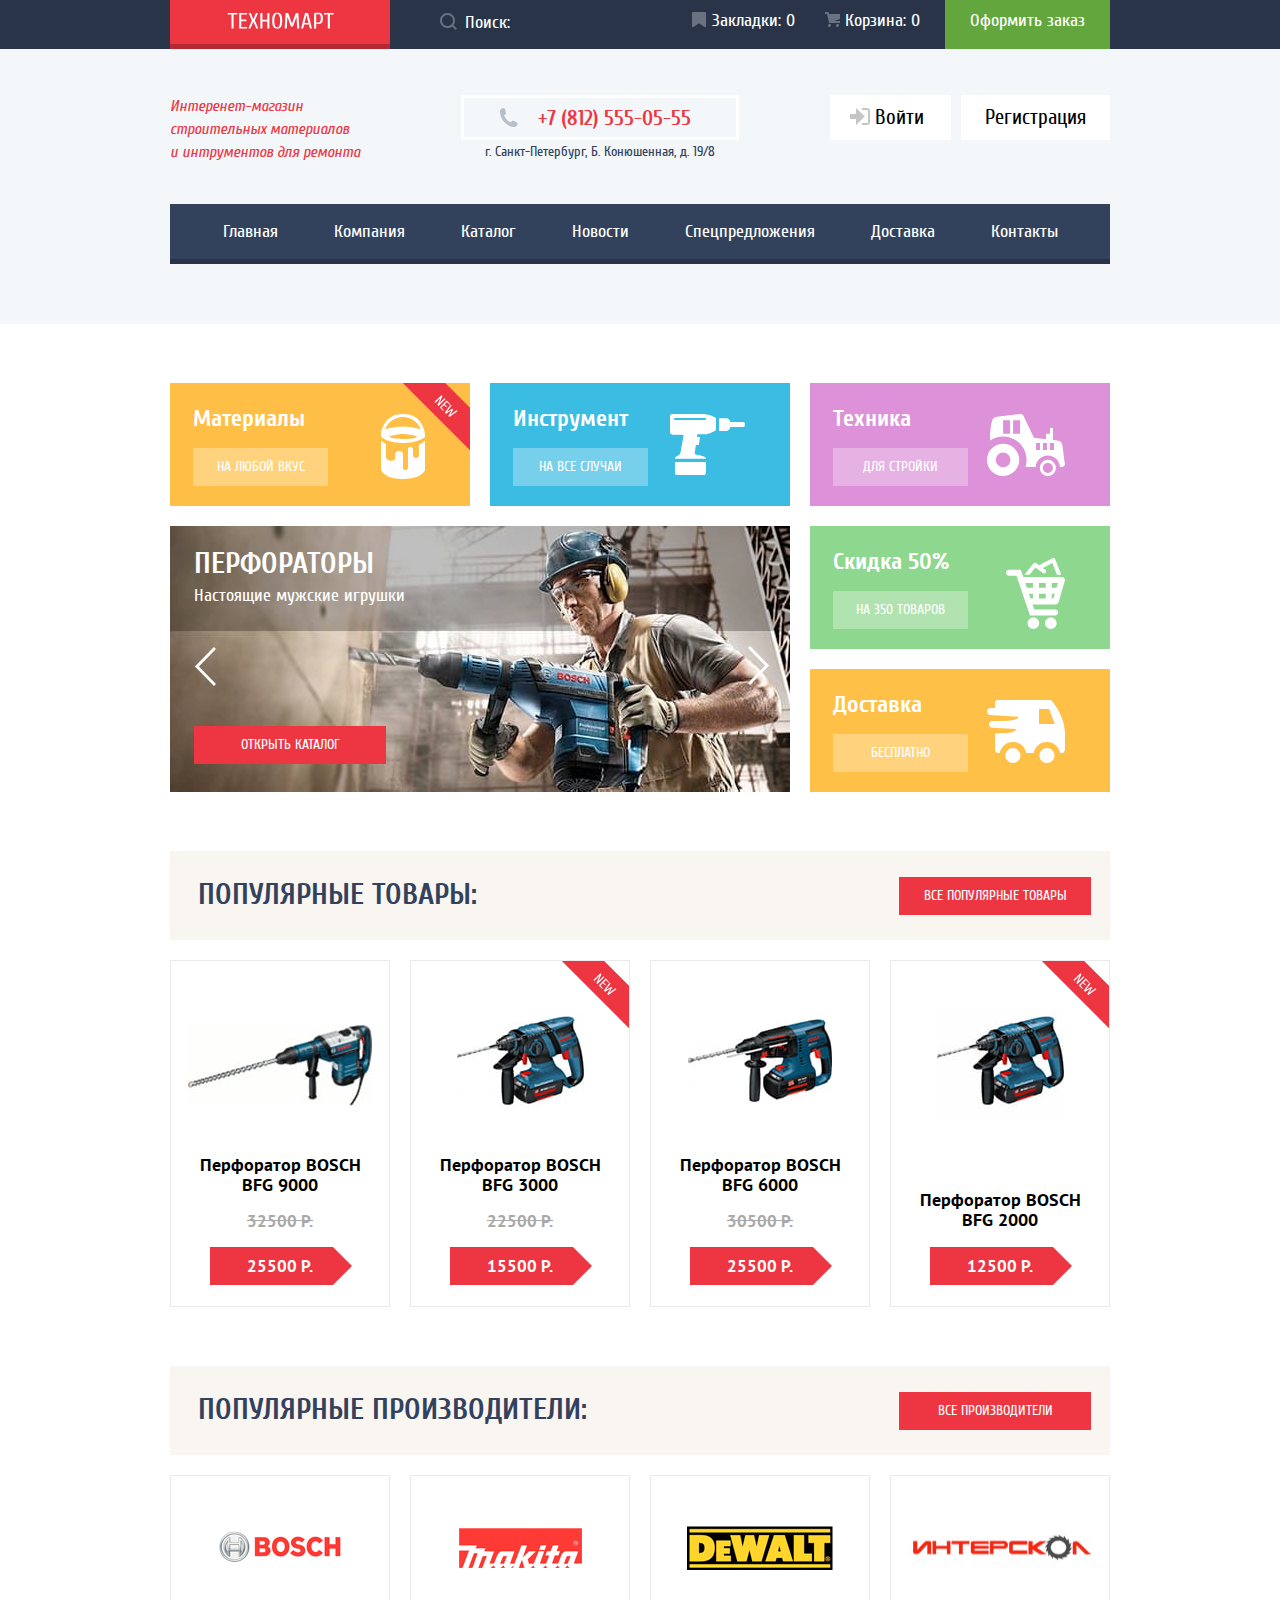
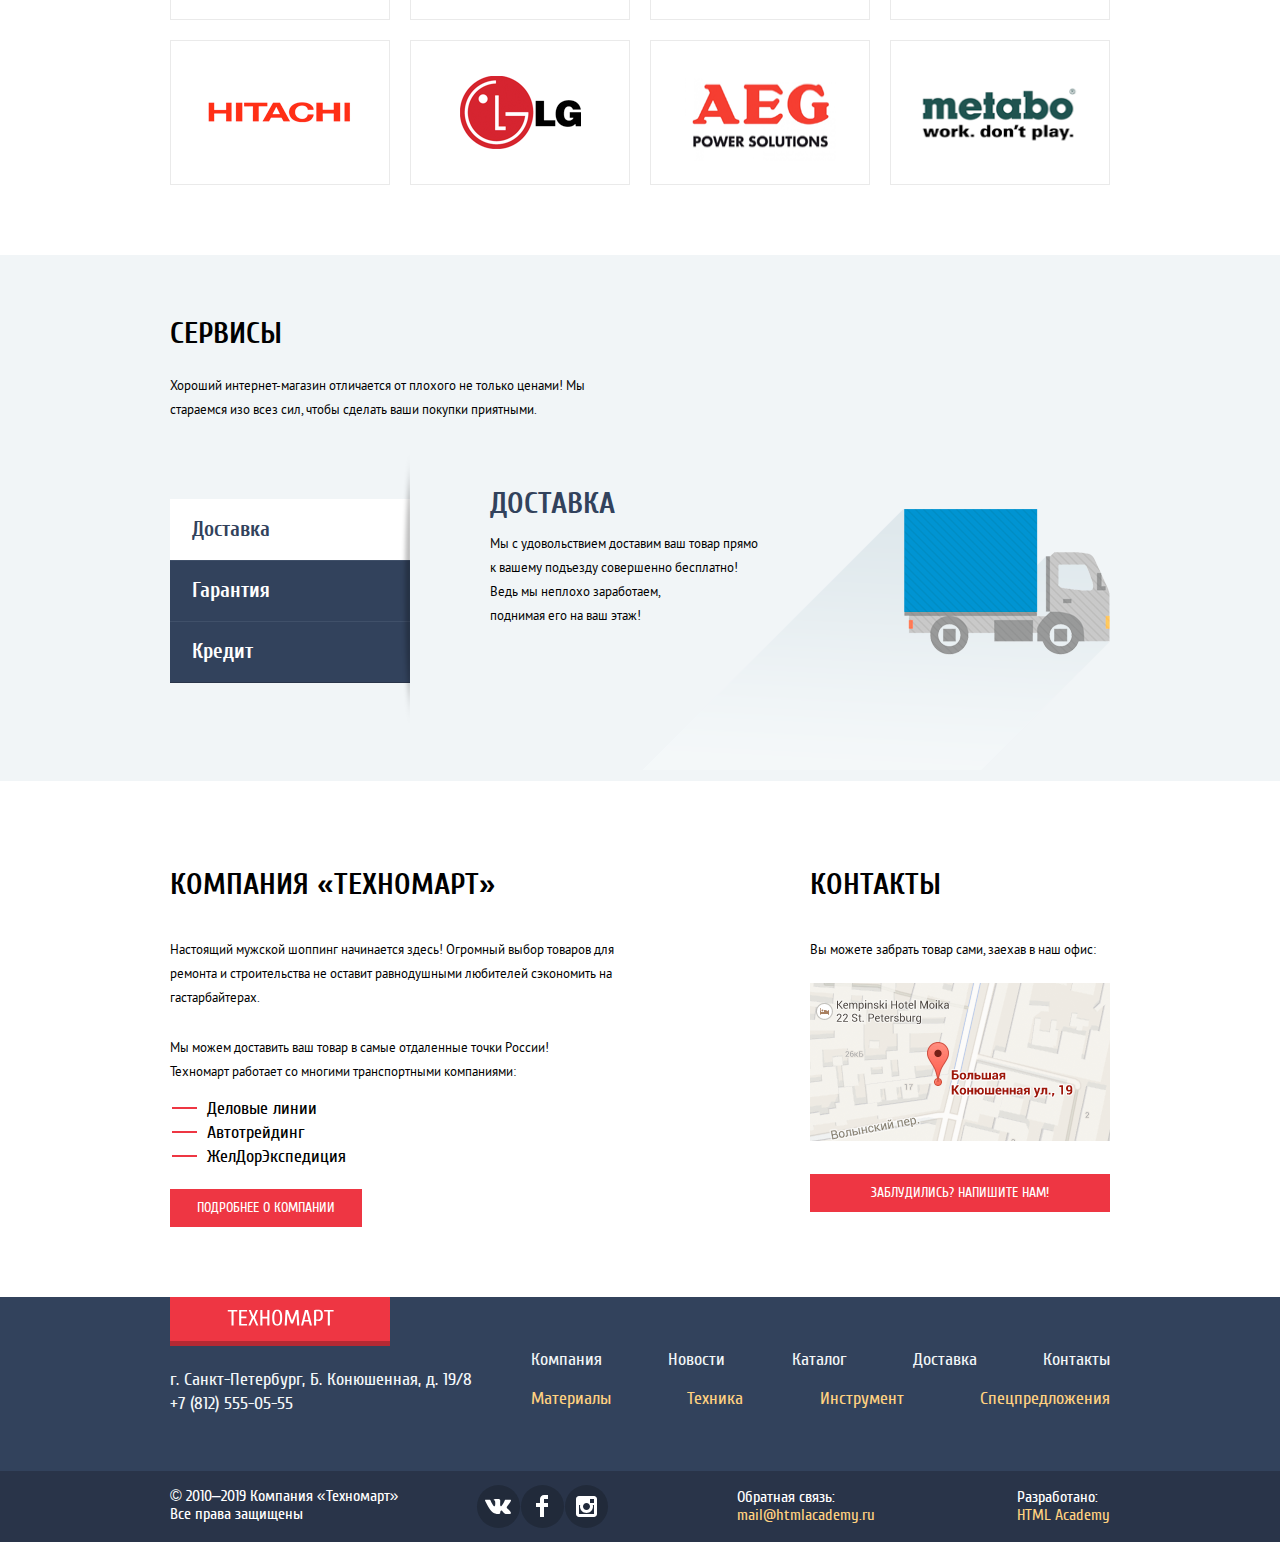
==== index.html @ 78f73e13 "правки" ====
<!DOCTYPE html>
<html class="page" lang="ru">
  <head>
    <meta charset="utf-8">
    <title>HTML Academy: Техномарт</title>
     <link href="./css/normalize.css" rel="stylesheet">
    <link href="./css/style.css" rel="stylesheet">
  </head>

  <body class="page-body">

    <header class="main-header">

      <section class="header-top">
        <div class="header-top-container">
          <h2 class="visually-hidden">Панель пользователя</h2>
          <a class="main-logo">
            <img src="img/logo.svg" width="107" height="17" alt="Логотип интернет-магазина «Техномарт»">
          </a>
          <form class="search-header" method="get" action="https://echo.htmlacademy.ru">
            <input id="search-header-input" name="search" type="text">
            <label class="search-header-top" for="search-header-input">Поиск:</label>
            <svg class="search-header-image" width="17" height="17" viewBox="0 0 17 17" fill="none" xmlns="http://www.w3.org/2000/svg">
              <path fill-rule="evenodd" clip-rule="evenodd" d="M13.458 12.044L17 15.586L15.586 17L12.044 13.458C10.782 14.421 9.21 15 7.5 15C3.35786 15 0 11.6421 0 7.5C0 3.35786 3.35786 0 7.5 0C11.6421 0 15 3.35786 15 7.5C15.0001 9.14309 14.4581 10.7403 13.458 12.044ZM7.5 2C4.467 2 2 4.467 2 7.5C2.00331 10.5362 4.4638 12.9967 7.5 13C10.532 13 13 10.532 13 7.5C13 4.467 10.532 2 7.5 2Z" fill="white" opacity=".3"/>
            </svg>
          </form>
          <div class="header-top-navigation">
            <a class="bookmarks-header-top" href="#">Закладки: 0</a>
            <a class="cart-header-top" href="#">Корзина: 0</a>
            <a class="order-header-top" href="#">Оформить заказ</a>
          </div>
        </div>
      </section>

      <section class="header-middle">
        <div class="header-middle-container">
          <h2 class="visually-hidden">Контакты и личный кабинет</h2>
          <i class="header-text">Интеренет-магазин строительных материалов и&nbsp;интрументов для ремонта</i>
          <div class="contact-header">
            <a class="phone-header" href="tel:+78125550555">+7 (812) 555-05-55</a>
            <p class="adress-header">г. Санкт-Петербург, Б. Конюшенная, д. 19/8</p>
          </div>
          <div class="authorization">
            <a class="authorization-login" href="#">Войти
              <svg class="authorization-login-image" width="21" height="17" viewBox="0 0 21 17" fill="none" xmlns="http://www.w3.org/2000/svg">
                <path d="M14.875 8.5L6 0V6H0V11H6V17L14.875 8.5Z" fill="#C5C5C5"/>
                <path d="M16.986 15.01H11.959V17H16.986C19.164 17 19.99 15.19 20.015 13.974V3.028C19.99 1.811 19.164 0 16.986 0H11.959V1.99H16.986C17.825 1.99 17.978 2.671 17.996 3.047V13.951C17.979 14.327 17.825 15.01 16.986 15.01Z" fill="#C5C5C5"/>
              </svg>
            </a>
            <a class="authorization-registration" href="#">Регистрация</a>
          </div>
        </div>
      </section>

      <section class="header-bottom">
        <div class="header-bottom-container">
          <h2 class="visually-hidden">Главная навигация</h2>
          <nav class="header-navigation">
            <ul class="header-navigation-list">
              <li class="header-navigation-item">
                <a class="header-navigation-link" href="#">Главная</a>
              </li>
              <li class="header-navigation-item">
                <a class="header-navigation-link" href="#">Компания</a>
              </li>
              <li class="header-navigation-item">
                <a class="header-navigation-link" href="catalog.html">Каталог</a>
              </li>
              <li class="header-navigation-item">
                <a class="header-navigation-link" href="#">Новости</a>
              </li>
              <li class="header-navigation-item">
                <a class="header-navigation-link" href="#">Спецпредложения</a>
              </li>
              <li class="header-navigation-item">
                <a class="header-navigation-link" href="#">Доставка</a>
              </li>
              <li class="header-navigation-item">
                <a class="header-navigation-link" href="#">Контакты</a>
              </li>
            </ul>
          </nav>
        </div>
      </section>
    </header>

    <main>
      <h1 class="visually-hidden">Интернет-магазин «Техномарт»</h1>
      <section class="features">
        <h2 class="visually-hidden">Ссылки на товары по группам</h2>
        <div class="feature-item feature-materials">
          <span class="feature-name">Материалы</span>
          <a class="feature-link" href="catalog.html">на любой вкус</a>
          <img class="feature-image" src="img/iconmaterial.svg" width="44" height="65" alt="Ведерко с краской">
        </div>
        <div class="feature-item feature-tool">
          <span class="feature-name">Инструмент</span>
          <a class="feature-link" href="catalog.html">на все случаи</a>
          <img class="feature-image" src="img/icontool.svg" width="75" height="61" alt="Дрель">
        </div>
        <div class="feature-item feature-technics">
          <span class="feature-name">Техника</span>
          <a class="feature-link" href="catalog.html">Для стройки</a>
          <img class="feature-image" src="img/icontechnics.svg" width="78" height="62" alt="Трактор">
        </div>
        <div class="feature-item feature-discount">
          <span class="feature-name">Скидка 50%</span>
          <a class="feature-link" href="catalog.html">на 350 товаров</a>
          <img class="feature-image" src="img/icondiscount.svg" width="59" height="72" alt="Продуктовая тележка">
        </div>
        <div class="feature-item feature-delivery">
          <span class="feature-name">Доставка</span>
          <a class="feature-link" href="#">Бесплатно</a>
          <img class="feature-image" src="img/icondelivery.svg" width="78" height="63" alt="Машинка">
        </div>
        <div class="slider slider-wrapper-1">
          <ul class="slider-list">
            <li class="slider-item slide slide-current">
              <h3 class="slider-title">Перфораторы</h3>
              <p class="slider-text">Настоящие мужские игрушки</p>
            </li>
            <li class="slider-item slide">
              <h3 class="slider-title">Дрели</h3>
              <p class="slider-text">Соседям на радость!</p>
            </li>
          </ul>
          <button class="button-control-back" type="button" aria-label="Первый слайд"></button>
          <button class="button-control-next" type="button" aria-label="Второй слайд"></button>
          <a class="button slider-button" href="catalog.html">Открыть каталог</a>
        </div>
      </section>

      <section class="popular-container">
        <div class="popular">
          <h2 class="title">Популярные товары:</h2>
          <a class="button"  href="catalog.html">Все популярные товары</a>
        </div>
        <ul class="card-list">
          <li class="card">
            <div class="card-pic-container">
              <img class="card-pic" src="img/9000.jpg" width="184" height="164" alt="Перфоратор BOSCH BFG 9000">
            </div>
            <a class="card-title" href="#">Перфоратор BOSCH BFG 9000</a>
            <div class="card-block-price">
              <p class="old-price"><s>32500 Р.</s></p>
              <p class="card-price">25500 Р.</p>
            </div>
            <div class="card-hover">
              <a class="card-hover-buy" href="#">Купить</a>
              <a class="card-hover-bookmarks" href="#">В закладки</a>
            </div>
          </li>
          <li class="card card-new">
            <div class="card-pic-container">
              <img class="card-pic" src="img/3000.jpg" width="127" height="112" alt="Перфоратор BOSCH BFG 3000">
            </div>
            <a class="card-title" href="#">Перфоратор BOSCH BFG 3000</a>
            <div class="card-block-price">
              <p class="old-price"><s>22500 Р.</s></p>
              <p class="card-price">15500 Р.</p>
            </div>
            <div class="card-hover">
              <a class="card-hover-buy" href="#">Купить</a>
              <a class="card-hover-bookmarks" href="#">В закладки</a>
            </div>
          </li>
          <li class="card">
            <div class="card-pic-container">
              <img class="card-pic" src="img/6000.jpg" width="144" height="128" alt="Перфоратор BOSCH BFG 6000">
            </div>
            <a class="card-title" href="#">Перфоратор BOSCH BFG 6000</a>
            <div class="card-block-price">
              <p class="old-price"><s>30500 Р.</s></p>
              <p class="card-price">25500 Р.</p>
            </div>
            <div class="card-hover">
              <a class="card-hover-buy" href="#">Купить</a>
              <a class="card-hover-bookmarks" href="#">В закладки</a>
            </div>
          </li>
          <li class="card card-new">
            <div class="card-pic-container">
              <img class="card-pic" src="img/2000.jpg" width="127" height="112" alt="Перфоратор BOSCH BFG 2000">
            </div>
            <a class="card-title" href="#">Перфоратор BOSCH BFG 2000</a>
            <div class="card-block-price">
              <p class="card-price">12500 Р.</p>
            </div>
            <div class="card-hover">
              <a class="card-hover-buy" href="#">Купить</a>
              <a class="card-hover-bookmarks" href="#">В закладки</a>
            </div>
          </li>
        </ul>
      </section>

      <section class="popular-container">
        <div class="popular">
          <h2 class="title">Популярные производители:</h2>
          <a class="button" href="catalog.html">Все производители</a>
        </div>
        <ul class="manufacturers-list">
          <li>
            <a class="logo-manufacturers" href="catalog.html">
              <img src="img/bosch.png" width="126" height="37" alt="Логотип Bosch">
            </a>
          </li>
          <li>
            <a class="logo-manufacturers" href="catalog.html">
              <img src="img/makita.png" width="123" height="40" alt="Логотип Makita">
            </a>
          </li>
          <li>
            <a class="logo-manufacturers" href="catalog.html">
              <img src="img/dewalt.png" width="146" height="44" alt="Логотип DeWalt">
            </a>
          </li>
          <li>
            <a class="logo-manufacturers" href="catalog.html">
              <img src="img/interskol.png" width="200" height="75" alt="Логотип Интерскол">
            </a>
          </li>
          <li>
            <a class="logo-manufacturers" href="catalog.html">
              <img src="img/hitachi.png" width="169" height="31" alt="Логотип Hitachi">
            </a>
          </li>
          <li>
            <a class="logo-manufacturers" href="catalog.html">
              <img src="img/lg.png" width="121" height="73" alt="Логотип LG">
            </a>
          </li>
          <li>
            <a class="logo-manufacturers" href="catalog.html">
              <img src="img/aeg.png" width="151" height="96" alt="Логотип AEG">
            </a>
          </li>
          <li>
            <a class="logo-manufacturers" href="catalog.html">
              <img src="img/metabo.png" width="204" height="69" alt="Логотип Metabo">
            </a>
          </li>
        </ul>
      </section>

      <section class="service">
        <div class="popular-container">
          <h2 class="service-title">Сервисы</h2>
          <p class="service-text">Хороший интернет-магазин отличается от плохого не только ценами! Мы стараемся изо всез сил, чтобы сделать ваши покупки приятными.</p>
          <div class="service-container">
            <ul class="service-list">
              <li class="service-item service-item-current">
                <a>Доставка</a>
              </li>
              <li class="service-item">
                <a href="#">Гарантия</a>
              </li>
              <li class="service-item">
                <a href="#">Кредит</a>
              </li>
            </ul>
            <div class="service-slider">
              <h3 class="title title-delivery">Доставка</h3>
              <p class="service-text service-text-delivery">Мы с удовольствием доставим ваш товар прямо к&nbsp;вашему подъезду совершенно бесплатно!
                <br>Ведь мы неплохо заработаем,
                <br>поднимая его на ваш этаж!
              </p>
            </div>
            <img class="service-image" src="img/car.png" width="468" height="261" alt="Грузовая машина">
          </div>
        </div>
      </section>

      <section class="transport popular-container">
        <div class="transport-service">
          <h2 class="service-title">Компания «Техномарт»</h2>
          <p class="service-text">Настоящий мужской шоппинг начинается здесь! Огромный выбор товаров для ремонта и строительства не оставит равнодушными любителей сэкономить на гастарбайтерах.</p>
          <p class="service-text">Мы можем доставить ваш товар в самые отдаленные точки России!
            <br>Техномарт работает со многими транспортными компаниями:</p>
          <ul class="carrier-list">
            <li class="carrier-item">Деловые линии</li>
            <li class="carrier-item">Автотрейдинг</li>
            <li class="carrier-item">ЖелДорЭкспедиция</li>
          </ul>
          <a class="button" href="#">Подробнее о компании</a>
        </div>

        <div class="pickup">
          <h2 class="service-title">Контакты</h2>
          <p class="service-text">Вы можете забрать товар сами, заехав в наш офис:</p>
          <a>
            <img class="maps" src="img/map.png" width="300" height="158" alt="Пункт самовывоза находится по адресу: г. Санкт-Петербург, ул. Б. Конюшенная, д. 19">
          </a>
          <a class="button button-maps" href="#">Заблудились? Напишите нам!</a>
        </div>
      </section>
    </main>

    <footer class="page-footer">
      <section class="footer-top">
        <div class="footer-top-container">
          <div class="footer-contact-container">
            <a class="main-logo">
              <img src="img/logo.svg" width="107" height="17" alt="Логотип интернет-магазина «Техномарт»">
            </a>
            <h2 class="visually-hidden">Контакты</h2>
            <div class="contact-footer">
              <p class="adress-footer">г. Санкт-Петербург, Б. Конюшенная, д. 19/8</p>
              <a class="phone-footer" href="tel:+78125550555">+7 (812) 555-05-55</a>
            </div>
          </div>
          <div class="footer-navigation-container">
            <nav class="footer-navigation">
              <ul class="footer-navigation-list">
                <li class="footer-navigation-item">
                  <a class="footer-navigation-link" href="#">Компания</a>
                </li>
                <li class="footer-navigation-item">
                  <a class="footer-navigation-link" href="#">Новости</a>
                </li>
                <li class="footer-navigation-item">
                  <a class="footer-navigation-link" href="catalog.html">Каталог</a>
                </li>
                <li class="footer-navigation-item">
                  <a class="footer-navigation-link" href="#">Доставка</a>
                </li>
                <li class="footer-navigation-item">
                  <a class="footer-navigation-link" href="#">Контакты</a>
                </li>
              </ul>
            </nav>
            <ul class="footer-navigation-catalog-list">
              <li class="footer-navigation-catalog-item">
                <a class="footer-navigation-catalog-link" href="catalog.html">Материалы</a>
              </li>
              <li class="footer-navigation-catalog-item">
                <a class="footer-navigation-catalog-link" href="catalog.html">Техника</a>
              </li>
              <li class="footer-navigation-catalog-item">
                <a class="footer-navigation-catalog-link" href="catalog.html">Инструмент</a>
              </li>
              <li class="footer-navigation-catalog-item">
                <a class="footer-navigation-catalog-link" href="catalog.html">Спецпредложения</a>
              </li>
            </ul>
          </div>
        </div>
      </section>

      <section class="footer-bottom">
        <div class="popular-container footer-bottom-container">
          <p class="footer-bottom-text">
          © 2010–2019 Компания «Техномарт»<br>
          Все права защищены
          </p>
          <div class="footer-social">
            <h2 class="visually-hidden">Соц сети</h2>
            <ul class="social-list">
              <li>
                <a class="social-button" href="#">
                  <span class="visually-hidden">Вконтакте</span>
                  <img src="img/icon-vk.svg" width="27" height="16" alt="Вконтакте">
                </a>
              </li>
              <li>
                <a class="social-button" href="#">
                  <span class="visually-hidden">Фейсбук</span>
                  <img src="img/icon-fb.svg" width="12" height="22" alt="Фейсбук">
                </a>
              </li>
              <li>
                <a class="social-button" href="#">
                  <span class="visually-hidden">Инстаграм</span>
                  <img src="img/icon-insta.svg" width="21" height="21" alt="Инстаграм">
                </a>
              </li>
            </ul>
          </div>
          <div class="feedback">
            <p class="footer-copyright-text">Обратная связь:</p>
            <a class="footer-copyright-link" href="https://mail@htmlacademy.ru">mail@htmlacademy.ru</a>
          </div>
          <div class="feedback">
            <p class="footer-copyright-text">Разработано:</p>
            <a  class="footer-copyright-link" href="https://htmlacademy.ru/intensive/htmlcss">HTML Academy</a>
          </div>
        </div>
      </section>
    </footer>

  </body>
</html>
---- css/style.css ----
@charset "utf-8";

/*fonts*/

@font-face {
  font-family: 'Cuprum';
  font-style: normal;
  font-weight: 400;
  src: url('../fonts/cuprum.woff2') format('woff2'),
  url('../fonts/cuprum.woff') format('woff');
  font-display: swap;
}

@font-face {
  font-family: 'Cuprum';
  font-style: italic;
  font-weight: 400;
  src: url('../fonts/cuprumitalic.woff2') format('woff2'),
  url('../fonts/cuprumitalic.woff') format('woff');
  font-display: swap;
}

@font-face {
  font-family: 'Cuprum';
  font-style: normal;
  font-weight: 700;
  src: url('../fonts/cuprumbold.woff2') format('woff2'),
  url('../fonts/cuprumbold.woff') format('woff');
  font-display: swap;
}

@font-face {
  font-family: 'PT Sans';
  font-style: normal;
  font-weight: 400;
  src: url('../fonts/ptsans.woff2') format('woff2'),
  url('../fonts/ptsans.woff') format('woff');
  font-display: swap;
}

@font-face {
  font-family: 'PT Sans';
  font-style: normal;
  font-weight: 700;
  src: url('../fonts/ptsansbold.woff2') format('woff2'),
  url('../fonts/ptsansbold.woff') format('woff');
  font-display: swap;
}

:root {
  --black-basic: #000000;
  --white-basic: #ffffff;
  --white-text-rgba: rgba(255, 255, 255, 0.5);
  --white-background-rgba: rgba(255, 255, 255, 0.3);
  --yellow-text: #FFD180;

  --red-basic: #EE3643;
  --red-hover: #CA2C37;
  --red-click: #BA2732;

  --green-basic: #63A63E;
  --green-hover: #5FBB2D;
  --green-click: #518534;

  --gray-header-top: #293449;
  --gray-navigation: #32425C;
  --gray-navigation-click: #1D2739;
  --gray-basic: #3D546F;
  --gray-basic-light: #C5C5C5;
  --gray-radio-hover: #B5B5B5;
  --gray-background-service: #F1F5F7;
  --gray-title: #F9F5F0;
  --gray-filter: #F7F3EC;
  --gray-old-price: #A9A9A9;
  --gray-border: #EAEAEA;

  --yellow-special: #FFBF47;
  --blue-special: #3BBCE3;
  --purpule-special: #DC91D8;
  --green-special: #8ED78F;
  --yellow-delivery: #FFC047;
}

/* Global */

body {
  min-width: 940px;
  font-family: "Cuprum", Arial, sans-serif;
  font-size: 14px;
  line-height: 24px;
  font-weight: 400;
  box-sizing: border-box;
}

.page a, .page-catalog a {
  text-decoration: none;
  box-sizing: border-box;
}

.button {
  display: flex;
  flex-wrap: wrap;
  justify-content: center;
  align-items: center;
  font-size: 14px;
  line-height: 18px;
  text-align: center;
  text-transform: uppercase;
  width: 192px;
  min-height: 38px;
  color: var(--white-basic);
  background-color: var(--red-basic);
  box-sizing: border-box;
}

.button:hover {
  background-color: var(--red-hover);
}

.button:active {
  background-color: var(--red-click);
}


.visually-hidden {
  position: absolute;
  width: 1px;
  height: 1px;
  margin: -1px;
  border: 0;
  padding: 0;
  white-space: nowrap;
  clip-path: inset(100%);
  clip: rect(0 0 0 0);
  overflow: hidden;
}

/*Grid*/

.page, .page-catalog {
  height: 100%;
}

.page-body, .catalog-body {
  min-height: 100%;
  display: grid;
  grid-template-rows: min-content 1fr min-content;
  align-content: start;
  box-sizing: border-box;
}

/* header */

.main-header {
  display: grid;
  grid-template-rows: min-content 1fr min-content;
  margin-bottom: 10px;
  box-sizing: border-box;
}

/* header-top */

.header-top {
  background-color: var(--gray-header-top);
  box-sizing: border-box;
}
.header-top-container {
  display: flex;
  justify-content: space-between;
  width: 940px;
  min-height: 42px;
  margin: 0 auto;
  padding: 0;
  box-sizing: border-box;
}

.main-logo, .main-logo:hover {
  background-color: var(--red-basic);
  box-shadow: inset 0 -5px 0 rgba(0, 0, 0, 0.24);
  width: 220px;
  text-align: center;
  padding-top: 12px;
  padding-bottom: 12px;
  box-sizing: border-box;
}

.main-logo:active {
  background-color: var(--red-click);
}

.header-top-navigation {
  display: flex;
  flex-wrap: wrap;
  margin: 0;
  padding: 0;
  list-style: none;
  min-height: 42px;
  box-sizing: border-box;
}

.header-top-navigation a {
  display: block;
  padding: 9px 25px;
  box-sizing: border-box;
}

.search-header-top, .header-top-navigation a {
  font-size: 18px;
  color: var(--white-basic);
  box-sizing: border-box;
}

.search-header {
  position: relative;
  display: inline-block;
  box-sizing: border-box;
}

.search-header:hover .search-header-image path {
  opacity: 1;
}

.search-header input {
  min-height: 42px;
  padding-left: 42px;
  width: 228px;
  border: none;
  background-color: var(--gray-header-top);
  box-sizing: border-box;
}

.search-header-top {
  margin-left: 40px;
  position: absolute;
  top: 11px;
  left: 0;
  box-sizing: border-box;
}

.search-header input:active,
.search-header input:focus {
  background-color: var(--white-basic);
}

.search-header-image {
  position: absolute;
  left: 15px;
  top: 13px;
  width: 17px;
  height: 17px;
  box-sizing: border-box;
}

.search-header input:focus +label +.search-header-image path {
  fill: var(--red-basic);
  opacity: 1;
}

.search-header input:focus +label {
  opacity: 0;
}

.bookmarks-header-top, .cart-header-top {
  position: relative;
  padding-left: 30px;
  box-sizing: border-box;
}

.bookmarks-header-top:active,
.cart-header-top:active,
.bookmarks-header-top:active:before,
.cart-header-top:active:before {
  background-color: #161D29;
  opacity: 0.5;
}

.cart-header-top::before {
  content: "";
  position: absolute;
  top: 12px;
  left: 5px;
  width: 15px;
  height: 15px;
  background-image: url("../img/icon-cart.svg");
  background-repeat: no-repeat;
  background-position: 0 0;
  opacity: 0.3;
  box-sizing: border-box;
}

.bookmarks-header-top::before {
  content: "";
  position: absolute;
  top: 12px;
  left: 5px;
  width: 15px;
  height: 15px;
  background-image: url("../img/icon-bookmark.svg");
  background-repeat: no-repeat;
  background-position: 0 0;
  opacity: 0.3;
  box-sizing: border-box;
}
.bookmarks-header-top:hover:before,
.cart-header-top:hover:before {
  opacity: 1;
}

.order-header-top {
  background-color: var(--green-basic);
  box-sizing: border-box;
 }

.order-header-top:hover {
  background-color: var(--green-hover);
}

.order-header-top:active {
  background-color: var(--green-click);
  color: var(--white-text-rgba);
}

/*header-middle*/

.header-middle {
  background-color: #F3F7F9;
  box-sizing: border-box;
}
.header-middle-container {
  display: flex;
  justify-content: space-between;
  align-items: flex-start;
  width: 940px;
  margin: auto;
  margin-top: 46px;
  margin-bottom: 40px;
  padding: 0;
  box-sizing: border-box;
}

.header-text {
  height: auto;
  font-size: 16px;
  line-height: 23px;
  max-width: 200px;
  color: var(--red-basic);
  box-sizing: border-box;
}

.contact-header {
  box-sizing: border-box;
}

.phone-header {
  display: flex;
  min-height: 45px;
  align-items: center;
  position: relative;
  font-size: 21px;
  line-height: 30px;
  font-weight: 700;
  padding-left: 74px;
  padding-right: 45px;
  color: var(--red-basic);
  background-color: #F3F7F9;
  border: 3px solid var(--white-basic);
  box-sizing: border-box;
}

.phone-header::before {
  content: "";
  position: absolute;
  left: 35px;
  top: 10px;
  width: 19px;
  height: 19px;
  background-image: url("../img/icon-phone.svg");
  background-repeat: no-repeat;
  background-position: 0 0;
  box-sizing: border-box;
}

.adress-header {
  color: var(--gray-navigation);
  text-align: center;
  box-sizing: border-box;
  margin: 0;
}

.authorization {
  display: flex;
  align-items: center;
  justify-self: end;
  box-sizing: border-box;
}

.authorization-login, .authorization-registration {
  display: flex;
  align-items: center;
  min-height: 45px;
  font-size: 21px;
  line-height: 21px;
  text-align: center;
  color: var(--black-basic);
  background-color: var(--white-basic);
  box-sizing: border-box;
}

.authorization-login {
  position: relative;
  padding-left: 45px;
  padding-right: 27px;
  box-sizing: border-box;
}

.authorization-registration {
  padding-left: 24px;
  padding-right: 24px;
  margin-left: 10px;
  box-sizing: border-box;
}

.authorization a:hover {
  color: var(--red-basic);
}

.authorization-login:hover path,
.persona-name:hover path,
.user-login-image:hover path {
  fill: var(--gray-basic);
}

.authorization-login:active path,
.persona-name:active path,
.user-login-image:active path {
  fill: var(--gray-basic-light);
}

.authorization a:active {
  color: var(--gray-basic-light);
}

.authorization-login-image {
  position: absolute;
  width: 21px;
  height: 17px;
  left: 20px;
  top: 13px;
  box-sizing: border-box;
}

/* header-bottom */

.header-bottom {
  background-color: #F3F7F9;
  box-sizing: border-box;
}

.header-bottom-container {
  margin: auto;
  margin-bottom: 60px;
  width: 940px;
  background-color: var(--gray-navigation);
  box-shadow: inset 0 -5px 0 var(--gray-header-top);
  box-sizing: border-box;
}

.header-navigation-list {
  display: flex;
  justify-items: center;
  flex-wrap: wrap;
  margin: 0;
  padding: 0;
  list-style: none;
  min-height: 60px;
  box-sizing: border-box;
}

.header-navigation-item {
  list-style: none;
}

.header-navigation-link {
  display: block;
  padding: 16px 28px 20px;
  font-size: 18px;
  color: var(--white-basic);
  box-sizing: border-box;
}

.header-navigation li:first-child {
  padding-left: 25px;
  box-sizing: border-box;
}

.header-navigation-link:hover {
  background-color: var(--gray-header-top);
}

.header-navigation-link:active {
  opacity: 0.5;
  background-color: var(--gray-navigation-click);
}

/*main */

/* features */

.popular-container {
  width: 940px;
  margin: 0 auto;
  padding: 0;
  box-sizing: border-box;
}
.features {
  display: grid;
  grid-template-columns: repeat(3,1fr);
  grid-template-rows: repeat(3,1fr);
  gap: 20px;
  width: 940px;
  margin: 0 auto;
  margin-top: 49px;
  padding: 0;
  box-sizing: border-box;
}
.feature-item {
  display: flex;
  flex-direction: column;
  align-items: start;
  justify-content: center;
  position: relative;
  margin: 0;
  padding: 0;
  box-sizing: border-box;
}
.feature-name {
  font-weight: 700;
  font-size: 24px;
  line-height: 30px;
  padding-left: 23px;
  padding-bottom: 7px;
  color: var(--white-basic);
  box-sizing: border-box;
}

.feature-link {
  display: flex;
  justify-content: center;
  align-items: center;
  line-height: 18px;
  width: 135px;
  height: 38px;
  box-sizing: border-box;
  text-transform: uppercase;
  margin-left: 23px;
  margin-top: 7px;
  color: var(--white-basic);
  background-color: var(--white-background-rgba);
}

.feature-link:hover {
  background-color: rgba(197, 197, 197, 0.3);
}

.feature-link:active {
  background-color: rgba(169, 169, 169, 0.3);
}

.feature-image {
  position: absolute;
  right: 15%;
  top: 25%;
  box-sizing: border-box;
}

.feature-materials {
  background-color: var(--yellow-special);
}

.feature-materials::after {
  content: "";
  position: absolute;
  right: 0;
  top: 0;
  width: 70px;
  height: 70px;
  background-image: url("../img/new.svg");
  background-repeat: no-repeat;
  background-position: 0 0;
  box-sizing: border-box;
}

.feature-tool {
  background-color: var(--blue-special);
}

.feature-technics {
  background-color: var(--purpule-special);
}

.feature-discount {
  background-color: var(--green-special);
}

.feature-delivery {
  background-color: var(--yellow-delivery);
}

.slider {
  grid-column-start: 1;
  grid-column-end: 3;
  grid-row-start: 2;
  grid-row-end: 4;
  position: relative;
  width: 620px;
  height: 266px;
  padding-left: 24px;
  box-sizing: border-box;
}

.slider-wrapper-1 {
  background-color: var(--red-basic);
  background-image: url("../img/man.jpg");
}

.slider-wrapper-2 {
  background-color: var(--red-basic);
  background-image: url("../img/man-2.jpg");
}

.slider-list {
  margin: 0;
  padding: 0;
  list-style: none;
}

.slide {
  display: none;
}

.slide-current {
  display: block;
}

.slider-title {
  font-size: 30px;
  line-height: 30px;
  text-transform: uppercase;
  color: var(--white-basic);
  margin-top: 23px;
  margin-bottom: 0;
  box-sizing: border-box;
}

.slider-text {
  font-size: 18px;
  color: var(--white-basic);
  margin-top: 5px;
  box-sizing: border-box;
}

.button-control-back, .button-control-next {
  padding: 0;
  width: 22px;
  height: 40px;
  background-color: transparent;
  border: none;
  box-sizing: border-box;
  cursor: pointer;
}

.button-control-back {
  position: absolute;
  top: 45%;
  background-image: url("../img/icon-left.svg");
  background-repeat: no-repeat;
  background-position: 0 0;
}
.button-control-next {
  position: absolute;
  top: 45%;
  right: 20px;
  background-image: url("../img/icon-left.svg");
  transform: rotate(180deg);
  background-repeat: no-repeat;
  background-position: 0 0;
}

.slider-button {
  position: absolute;
  top: 200px;
  box-sizing: border-box;
}

/* popular */

.popular {
  display: flex;
  justify-content: space-between;
  align-items: center;
  background-color: var(--gray-title);
  margin: 59px 0 20px;
  box-sizing: border-box;
  padding-right: 19px;
}

.title {
  font-size: 30px;
  line-height: 30px;
  text-transform: uppercase;
  color: var(--gray-navigation);
  margin: 29px 28px 30px;
  box-sizing: border-box;
}

/* card */

.card-list {
  display: grid;
  grid-template-columns: repeat(4, 1fr);
  gap: 20px;
  margin: 0;
  padding: 0;
  box-sizing: border-box;
}

.card {
  display: flex;
  flex-direction: column;
  align-items: center;
  position: relative;
  margin: 0;
  padding: 0;
  list-style: none;
  background-color: var(--white-basic);
  border: 1px solid var(--gray-border);
  box-sizing: border-box;
}

.card:hover {
  box-sizing: border-box;
  filter: drop-shadow(0px 4px 20px rgba(0, 0, 0, 0.15));
}

.card-pic {
  max-width: 100%;
  margin: auto;
  box-sizing: border-box;
}

.card-hover {
  display: none;
}

.card-hover a {
  display: flex;
  flex-direction: column;
  align-items: center;
  justify-content: center;
  margin: 5px;
  width: 135px;
  min-height: 38px;
  box-sizing: border-box;
}

.card:hover .card-hover {
  display: flex;
  flex-direction: column;
  position: absolute;
  top: 0;
  left: 0;
  width: 100%;
  padding-right: 40px;
  padding-left: 40px;
  padding-top: 38px;
  background-color: var(--white-basic);
  box-sizing: border-box;
}

.card-title {
  font-family: "PT Sans", Arial, sans-serif;
  font-weight: 700;
  font-size: 18px;
  line-height: 20px;
  padding: 0 25px;
  text-align: center;
  color: var(--black-basic);
  box-sizing: border-box;
}

.card-pic-container {
  min-height: 164px;
  margin: auto;
  margin-top: 22px;
  align-content: center;
  box-sizing: border-box;
}

.card-block-price {
  box-sizing: border-box;
 }

.old-price {
  font-family: "PT Sans", Arial, sans-serif;
  font-weight: 700;
  font-size: 17px;
  line-height: 18px;
  text-align: center;
  text-transform: uppercase;
  color: var(--gray-old-price);
  box-sizing: border-box;
}

.card-price {
  position: relative;
  font-family: "PT Sans", Arial, sans-serif;
  font-weight: 700;
  font-size: 17px;
  line-height: 18px;
  width: 141px;
  padding-top: 10px;
  padding-bottom: 10px;
  margin-bottom: 21px;
  text-align: center;
  text-transform: uppercase;
  color: var(--white-basic);
  background-color: var(--red-basic);
  box-sizing: border-box;
}

.card-price::after {
  content: "";
  position: absolute;
  top: 0;
  right: -20px;
  border: 19px solid var(--white-basic);
  border-left-color: var(--red-basic);
  box-sizing: border-box;
}

.card-new::after {
  position: absolute;
  content: '';
  top: 0;
  right: 0;
  width: 70px;
  height: 70px;
  background: url("../img/new.svg");
  background-repeat: no-repeat;
  background-position: 0 0;
  box-sizing: border-box;
}

.card-hover-buy {
  line-height: 18px;
  text-align: center;
  text-transform: uppercase;
  color: var(--white-basic);
  background-color: var(--green-basic);
  box-shadow: inset 0px -3px 0px #367315;
  border-radius: 2px;
  box-sizing: border-box;
}

.card-hover-buy:hover {
  background-color: var(--green-hover);
}

.card-hover-buy:active {
  background-color: var(--green-click);
}

.card-hover-bookmarks {
  line-height: 18px;
  text-align: center;
  text-transform: uppercase;
  color: var(--gray-navigation);
  background-color: var(--white-basic);
  border: 3px solid  var(--green-basic);
  border-radius: 2px;
  box-sizing: border-box;
}

.card-hover-bookmarks:hover {
  border: 3px solid  var(--gray-navigation);
}

.card-hover-bookmarks:active {
  opacity: 0.5;
}

/* manufacturers */

.manufacturers-list {
  display: grid;
  grid-template-columns: repeat(4, 1fr);
  grid-template-rows: 1fr 1fr;
  gap: 20px;
  margin: 0;
  margin-bottom: 70px;
  padding: 0;
  list-style: none;
  box-sizing: border-box;
}

.logo-manufacturers {
  display: flex;
  align-items: center;
  justify-content: center;
  background-color: var(--white-basic);
  border: 1px solid var(--gray-border);
  color: var(--black-basic);
  box-sizing: border-box;
  width: 220px;
  height: 145px;
}

.logo-manufacturers:hover, .logo-manufacturers:active {
  filter: drop-shadow(0px 4px 20px rgba(0, 0, 0, 0.15));
}

.logo-manufacturers:active {
  opacity: 0.5;
}

/* service */

.service, .catalog-text {
  background-color: var(--gray-background-service);
  box-sizing: border-box;
}

.service-title {
  font-size: 30px;
  line-height: 30px;
  padding-top: 64px;
  text-transform: uppercase;
  color: var(--black-basic);
  box-sizing: border-box;
}

.service-text {
  font-family: "PT Sans", Arial, sans-serif;
  font-size: 13px;
  color: var(--black-basic);
  box-sizing: border-box;
  max-width: 460px;
}

.service-container {
  position: relative;
  display: flex;
  justify-items: left;
  margin-top: 67px;
  padding: 0;
  box-sizing: border-box;
}

.service-list {
  position: relative;
  width: 240px;
  list-style: none;
  margin-top: 10px;
  margin-bottom: 99px;
  padding: 0;
  box-sizing: border-box;
}

.service-list::before {
  content: "";
  position: absolute;
  right: 0;
  top: -50px;
  width: 10px;
  height: 279px;
  background: url("../img/roll.png");
  background-repeat: no-repeat;
  background-position: 0 0;
  box-sizing: border-box;
}

.service-item {
  display: flex;
  flex-wrap: wrap;
  flex-direction: column;
  box-sizing: border-box;
  min-width: 240px;
}

.service-item a {
  display: flex;
  align-items: center;
  font-size: 21px;
  line-height: 30px;
  font-weight: 700;
  padding-left: 22px;
  min-height: 61px;
  color: var(--white-basic);
  background-color: var(--gray-navigation);
  box-shadow: 0px 1px 0px var(--gray-header-top), inset 0px 1px 0px #405069;
  box-sizing: border-box;
}

.service-item a:hover {
  background-color: var(--gray-header-top);
}

.service-item a:active {
  color: var(--gray-navigation);
  background-color: var(--white-basic);
  box-shadow: 0px 1px 0px var(--white-basic), inset 0px 1px 0px var(--white-basic);
}

.service-item-current a,
.service-item-current a:hover,
.service-item-current a:focus,
.service-item-current a:active {
  color: var(--gray-navigation);
  background-color: var(--white-basic);
  box-shadow: 0px 1px 0px var(--white-basic), inset 0px 1px 0px var(--white-basic);
  box-sizing: border-box;
}

.service-slider {
  box-sizing: border-box;
  padding-left: 80px;
  max-width: 380px;
  z-index: 2;
}

.service-image {
  position: absolute;
  top: 20px;
  right: 0;
  box-sizing: border-box;
  z-index: 1;
}

.title-delivery {
  margin: 0;
  padding: 0;
  box-sizing: border-box;
}

/* transport*/

.transport-service {
  display: flex;
  flex-direction: column;
  padding: 0;
  margin: 0;
  box-sizing: border-box;
}

.pickup {
  display: flex;
  flex-direction: column;
  padding: 0;
  margin: 0;
  justify-self: end;
  width: 300px;
  box-sizing: border-box;
}

.maps {
  width: 300px;
  height: 158px;
  margin-bottom: 25px;
  margin-top: 8px;
  box-sizing: border-box;
}

.button-maps {
  width: 100%;
  box-sizing: border-box;
}

.transport {
  display: flex;
  justify-content: space-between;
  box-sizing: border-box;
  margin-bottom: 70px;

}

.carrier-list {
  list-style: none;
  margin: 0;
  padding: 0;
  margin-bottom: 20px;
  box-sizing: border-box;
}

.carrier-item {
  position: relative;
  padding-left: 37px;
  font-size: 18px;
  color: var(--black-basic);
  box-sizing: border-box;
}

.carrier-item::before {
  content: "";
  position: absolute;
  top: 10px;
  left: 2px;
  width: 25px;
  height: 2px;
  background-color: var(--red-basic);
  box-sizing: border-box;
}

/*footer*/

.page-footer {
  display: grid;
  grid-template-rows: min-content min-content;
  margin-top: 0;
  box-sizing: border-box;
}

.footer-top {
  background-color: var(--gray-navigation);
  box-sizing: border-box;
}

.footer-top-container {
  display: grid;
  grid-template-columns: 321px 1fr;
  width: 940px;
  margin: auto;
  padding: 0;
  box-sizing: border-box;
}

.footer-contact-container {
  display: flex;
  flex-direction: column;
  box-sizing: border-box;
}

.contact-footer {
  margin-top: 22px;
  margin-bottom: 54px ;
  box-sizing: border-box;
}

.phone-footer,
.adress-footer {
  font-size: 18px;
  color: #F3F7F9;
  margin: 0;
  box-sizing: border-box;
}

.footer-navigation-container {
  margin-top: 37px;
  box-sizing: border-box;
}

.footer-navigation-list,
.footer-navigation-catalog-list {
  list-style: none;
  display: flex;
  justify-content: space-between;
  box-sizing: border-box;
}

.footer-navigation-link {
  font-size: 18px;
  color: var(--gray-background-service);
  box-sizing: border-box;
}

.footer-navigation-catalog-link {
  font-size: 18px;
  color: var(--yellow-text);
  box-sizing: border-box;
}

.footer-navigation-link:hover,
.footer-navigation-catalog-link:hover {
  text-decoration-line: underline;
}

.footer-navigation-link:active,
.footer-navigation-catalog-link:active {
  text-decoration-line: none;
  opacity: 0.5;
}

/* footer-bottom */

.footer-bottom-container {
  display: grid;
  grid-template-columns: repeat(4, 1fr);
  box-sizing: border-box;
}

.footer-bottom {
  background-color: var(--gray-header-top);
  box-sizing: border-box;
}

.footer-bottom-text {
  font-size: 16px;
  line-height: 18px;
  color: var(--white-basic);
  box-sizing: border-box;
}

.footer-social {
  max-width: 180px;
  justify-self: center;
  text-align: center;
  box-sizing: border-box;
}

.social-list {
  display: flex;
  flex-wrap: wrap;
  justify-content: space-between;
  list-style: none;
  box-sizing: border-box;
}

.social-button {
  display: flex;
  align-items: center;
  justify-content: center;
  margin-right: 1px;
  width: 43px;
  height: 43px;
  color: var(--white-basic);
  background-color: #212A3A;
  border-radius: 50%;
  box-sizing: border-box;
}

.social-button:hover,
.social-button:active {
  background-color: var(--red-basic);
}

.footer-copyright-text {
  font-size: 16px;
  line-height: 18px;
  color: var(--white-basic);
  margin: 0;
  box-sizing: border-box;
}

.feedback {
  display: flex;
  flex-direction: column;
  justify-self: end;
  justify-content: center;
  align-items: start;
  box-sizing: border-box;
}

.footer-copyright-link {
  font-size: 16px;
  line-height: 18px;
  color: var(--yellow-text);
  margin: 0;
  box-sizing: border-box;
}

.footer-copyright-link:hover {
  text-decoration-line: underline;
}

.footer-copyright-link:active {
  color: var(--red-basic);
  text-decoration-line: none;
}

/*catalog*/

.user {
  display: flex;
  flex-direction: column;
  box-sizing: border-box;
}

.user-name {
  display: flex;
  justify-content: space-between;
  box-sizing: border-box;
  background-color: var(--white-basic);
  align-items: center;
  min-height: 45px;
}

.user-login-image {
  width: 20px;
  height: 17px;
  margin-right: 17px;
}

.user-avatar-image {
  position: absolute;
  width: 20px;
  height: 18px;
  left: 20px;
  top: 0px;
  box-sizing: border-box;
}

.persona-name {
  font-size: 21px;
  line-height: 21px;
  color: var(--black-basic);
  box-sizing: border-box;
  padding-left: 56px;
}

.persona-container {
  display: flex;
  flex-wrap: wrap;
  padding: 0;
  justify-content: center;
  margin-top: 7px;
  box-sizing: border-box;
}

.persona-container a {
  position: relative;
  margin-right: 35px;
}

.persona-container a:last-child {
  margin-right: 0;
}

.persona-container a::after {
  content: "";
  position: absolute;
  right: -20px;
  top: 7px;
  width: 6px;
  height: 7px;
  background-color: var(--gray-navigation);
  box-sizing: border-box;
  border-radius: 50%;
}

.persona-container a:last-child:after {
  display: none;
}

.persona {
  font-size: 16px;
  line-height: 18px;
  display: flex;
  justify-content: space-between;
  align-items: center;
  text-align: center;
  color: var(--gray-navigation);
  box-sizing: border-box;
}

.persona:hover {
  color: var(--red-basic);
}

.persona-container a:hover:after {
  background-color: var(--red-basic);
}

.persona-container a:active:after {
  background-color: var(--gray-basic-light);
}

.persona:active, .persona-name:active {
  color: var(--gray-basic-light);
}

.persona-name {
  position: relative;
  padding-left: 56px;
  padding-right: 20px;
  color: var(--black-basic);
  box-sizing: border-box;
}

.breadcrumbs-list {
  display: flex;
  justify-content: flex-start;
  flex-wrap: wrap;
  padding: 0;
  margin: 20px;
  list-style: none;
  box-sizing: border-box;
}

.breadcrumbs-item {
  position: relative;
  margin-right: 42px;
  box-sizing: border-box;
}

.breadcrumbs-item::after {
  content: "";
  position: absolute;
  top: 7px;
  right: -25px;
  width: 8px;
  height: 12px;
  background-image: url("../img/icon-right-small.svg");
  box-sizing: border-box;
}

.breadcrumbs-current::after {
   display: none;
}

.breadcrumbs-link {
  font-family: "PT Sans", Arial, sans-serif;
  font-size: 13px;
  line-height: 18px;
  text-transform: uppercase;
  color: var(--black-basic);
  box-sizing: border-box;
}

.title-catalog {
  font-size: 30px;
  line-height: 30px;
  padding: 30px;
  width: 940px;
  margin-bottom: 20px;
  text-transform: uppercase;
  color: var(--gray-navigation);
  background-color: #F2F6F8;
  box-sizing: border-box;
}

/* Filters */

.filter-container {
  display: grid;
  grid-template-columns: 220px 1fr;
  gap: 20px;
  width: 940px;
  margin: 0 auto;
  padding: 0;
  box-sizing: border-box;
}

.filter-title {
  font-family: "PT Sans", Arial, sans-serif;
  font-weight: 400;
  font-size: 13px;
  line-height: 18px;
  padding: 10px 18px;
  margin-top: 0;
  text-transform: uppercase;
  color: var(--black-basic);
  background-color: var(--gray-filter);
  box-sizing: border-box;
}

.filter fieldset {
  padding: 0;
  margin: 0;
  margin-bottom: 30px;
  border: none;
  box-sizing: border-box;
}

.price-controls, .checkbox-list {
  border-bottom: 1px solid var(--gray-border);
  padding-bottom: 25px;
}

.filter fieldset:first-child {
  margin-bottom: 35px;
}

.filter-legend {
  font-family: "PT Sans", Arial, sans-serif;
  font-weight: 700;
  font-size: 17px;
  line-height: 30px;
  text-transform: uppercase;
  margin-bottom: 26px;
  box-sizing: border-box;
}

.filter ul {
  padding: 0;
  margin: 0;
  list-style: none;
  line-height: 18px;
  box-sizing: border-box;
}

.filter-option {
  margin-bottom: 19px;
  padding-left: 45px;
  box-sizing: border-box;
}

.filter-option label {
  position: relative;
  display: block;
  cursor: pointer;
  user-select: none;
  box-sizing: border-box;
}

.filter-input-checkbox + label,
.filter-input-radio + label {
  font-family: "PT Sans", Arial, sans-serif;
  font-size: 15px;
  line-height: 19px;
  text-transform: uppercase;
  box-sizing: border-box;
}

.filter-checkbox {
  position: relative;
}

.filter-checkbox:hover .checkbox-off path,
.filter-checkbox:hover .checkbox-on path {
  fill: var(--gray-radio-hover)
}

.filter-checkbox:disabled .checkbox-off path,
.filter-checkbox:disabled .checkbox-on path {
  fill: rgba(181, 181, 181, 0.3);
}


.checkbox-off {
  content: "";
  position: absolute;
  width: 21px;
  height: 21px;
  left: 0;
  top: -2px;
  margin: 0;
  padding: 0;
  box-sizing: border-box;
}

.checkbox-on {
  content: "";
  position: absolute;
  width: 23px;
  height: 23px;
  left: 0;
  top: -2px;
  margin: 0;
  padding: 0;
  box-sizing: border-box;
}

.filter-input-radio + label::before {
  content: "";
  position: absolute;
  left: -42px;
  top: -4px;
  width: 20px;
  height: 20px;
  border: 5px solid var(--gray-basic-light);
  border-radius: 50%;
}

.filter-input-radio:checked + label::after {
  content: "";
  position: absolute;
  top: 5px;
  left: -33px;
  width: 12px;
  height: 12px;
  background-color: var(--gray-basic-light);
  border-radius: 50%;
}

.radio-label-checked:hover:after {
  background-color: var(--gray-radio-hover);
}

.radio-label:hover:before {
  border-color: var(--gray-radio-hover);
}

.radio-label-checked:disabled:after {
  background-color: rgba(181, 181, 181, 0.3);
}

.radio-label:disabled:before {
  border-color: rgba(181, 181, 181, 0.3);
}

.filter-button {
  font-family: "PT Sans", Arial, sans-serif;
  font-size: 13px;
  line-height: 18px;
  text-align: center;
  text-transform: uppercase;
  color: var(--black-basic);
  background-color: var(--white-basic);
  border: 1px solid #E5E5E5;
  box-sizing: border-box;
  padding: 10px 79px;
}

.sorting {
  display: grid;
  grid-template-columns: min-content 1fr ;
  min-height: 38px;
  background-color: var(--gray-filter);
  margin-bottom: 28px;
  box-sizing: border-box;
}

.sorting-title {
  font-family: "PT Sans", Arial, sans-serif;
  font-weight: 400;
  font-size: 13px;
  line-height: 18px;
  padding-left: 20px;
  padding-right: 140px;
  text-transform: uppercase;
  color: var(--black-basic);
  box-sizing: border-box;
}

.sorting-list {
  display: flex;
  justify-content: space-between;
  flex-wrap: wrap;
  align-items: center;
  padding: 0;
  padding-right: 14px;
  margin: 0;
  list-style: none;
  box-sizing: border-box;
}

.sorting-link {
  font-family: "PT Sans", Arial, sans-serif;
  font-weight: 400;
  font-size: 13px;
  line-height: 18px;
  text-transform: uppercase;
  color: var(--black-basic);
  opacity: 0.3;
  border-bottom: 2px dotted var(--red-basic);
  box-sizing: border-box;
}

.sorting-link:hover {
  opacity: 1;
  border-bottom: 2px solid var(--red-basic);
}

.sorting-link:active, .sorting-current {
  opacity: 1;
  color: var(--red-basic);
  border-bottom: none;
}

.sorting-icon-down {
  margin-left: 21px;
}

.sorting-icon:hover path {
  fill: var(--black-basic);
}

.sorting-icon:active path, .sorting-icon-current path {
  fill: var(--red-basic);
}

.card-list-catalog {
  display: grid;
  grid-template-columns: repeat(3,1fr);
  gap: 20px;
  list-style: none;
  padding: 0;
  margin: 0;
  box-sizing: border-box;
}

/* range*/

.range-filter {
  width: 220px;
  margin-top: 10px;
}

.range-controls {
  position: relative;
  height: 41px;
  margin-bottom: 9px;
  padding-top: 39px;
  padding-right: 20px;
  padding-left: 20px;
  background-color: var(--gray-filter);
  border-radius: 5px;
}

.range-controls .scale {
  height: 2px;
  background-color: #D7DCDE;
}

.range-controls .bar {
  width: 80%;
  height: 2px;
  background: #00ca74;
}

.range-controls .toggle {
  position: absolute;
  top: 31px;
  left: 0;
  width: 4px;
  height: 4px;
  padding: 0;
  border: 8px solid #ffffff;
  background-color: #ABABAB;
  border-radius: 50%;
  box-shadow: 0 2px 1px 0 #cfcfcf;
  cursor: pointer;
}

.range-controls .toggle-min {
  left: 18px;
}

.range-controls .toggle-max {
  left: 160px;
}

.price-controls {
  display: flex;
  justify-content: space-between;
  align-items: center;
  box-sizing: border-box;
}

.price-controls label {
  font-family: "PT Sans", Arial, sans-serif;
  font-size: 16px;
  text-align: center;
  text-transform: uppercase;
  color: #444444;
  box-sizing: border-box;
}

.price-controls input {
  font-family: "PT Sans", Arial, sans-serif;
  font-size: 17px;
  width: 85px;
  padding: 10px;
  text-align: center;
  color: var(--black-basic);
  border: none;
  border-radius: 5px;
  background-color: var(--gray-filter);
  box-sizing: border-box;
}

/* Pagination */

.pagination-list {
  display: flex;
  flex-wrap: wrap;
  padding: 0;
  margin-top: 48px;
  list-style: none;
  box-sizing: border-box;
}

.pagination-item {
  box-sizing: border-box;
  margin-right: 10px;
}

.pagination-item:last-child {
  margin-right: 0;
}

.pagination-item a {
  font-family: "PT Sans", Arial, sans-serif;
  font-size: 13px;
  text-align: center;
  text-transform: uppercase;
  display: block;
  padding: 10px 15px;
  color: var(--black-basic);
  background-color: var(--white-basic);
  border: 1px solid #E5E5E5;
  border-radius: 2px;
  box-sizing: border-box;
}

.pagination-item a:hover, .filter-button:hover {
  border: 1px solid var(--gray-basic-light);
}
.pagination-item a:active, .filter-button:active {
  border: 1px solid var(--red-basic);
}

.pagination-item-current a,
.pagination-item-current a:hover,
.pagination-item-current a:focus,
.pagination-item-current a:active {
  color: var(--white-basic);
  background-color: var(--red-basic);
  box-sizing: border-box;
}

.catalog-text-heading {
  font-size: 30px;
  line-height: 30px;
  padding-top: 64px;
  text-transform: uppercase;
  color: var(--black-basic);
  box-sizing: border-box;
}

.catalog-text-content {
  font-family: "PT Sans", Arial, sans-serif;
  font-size: 13px;
  color: var(--black-basic);
  box-sizing: border-box;
  margin-bottom: 0;
  padding-bottom: 68px;
}
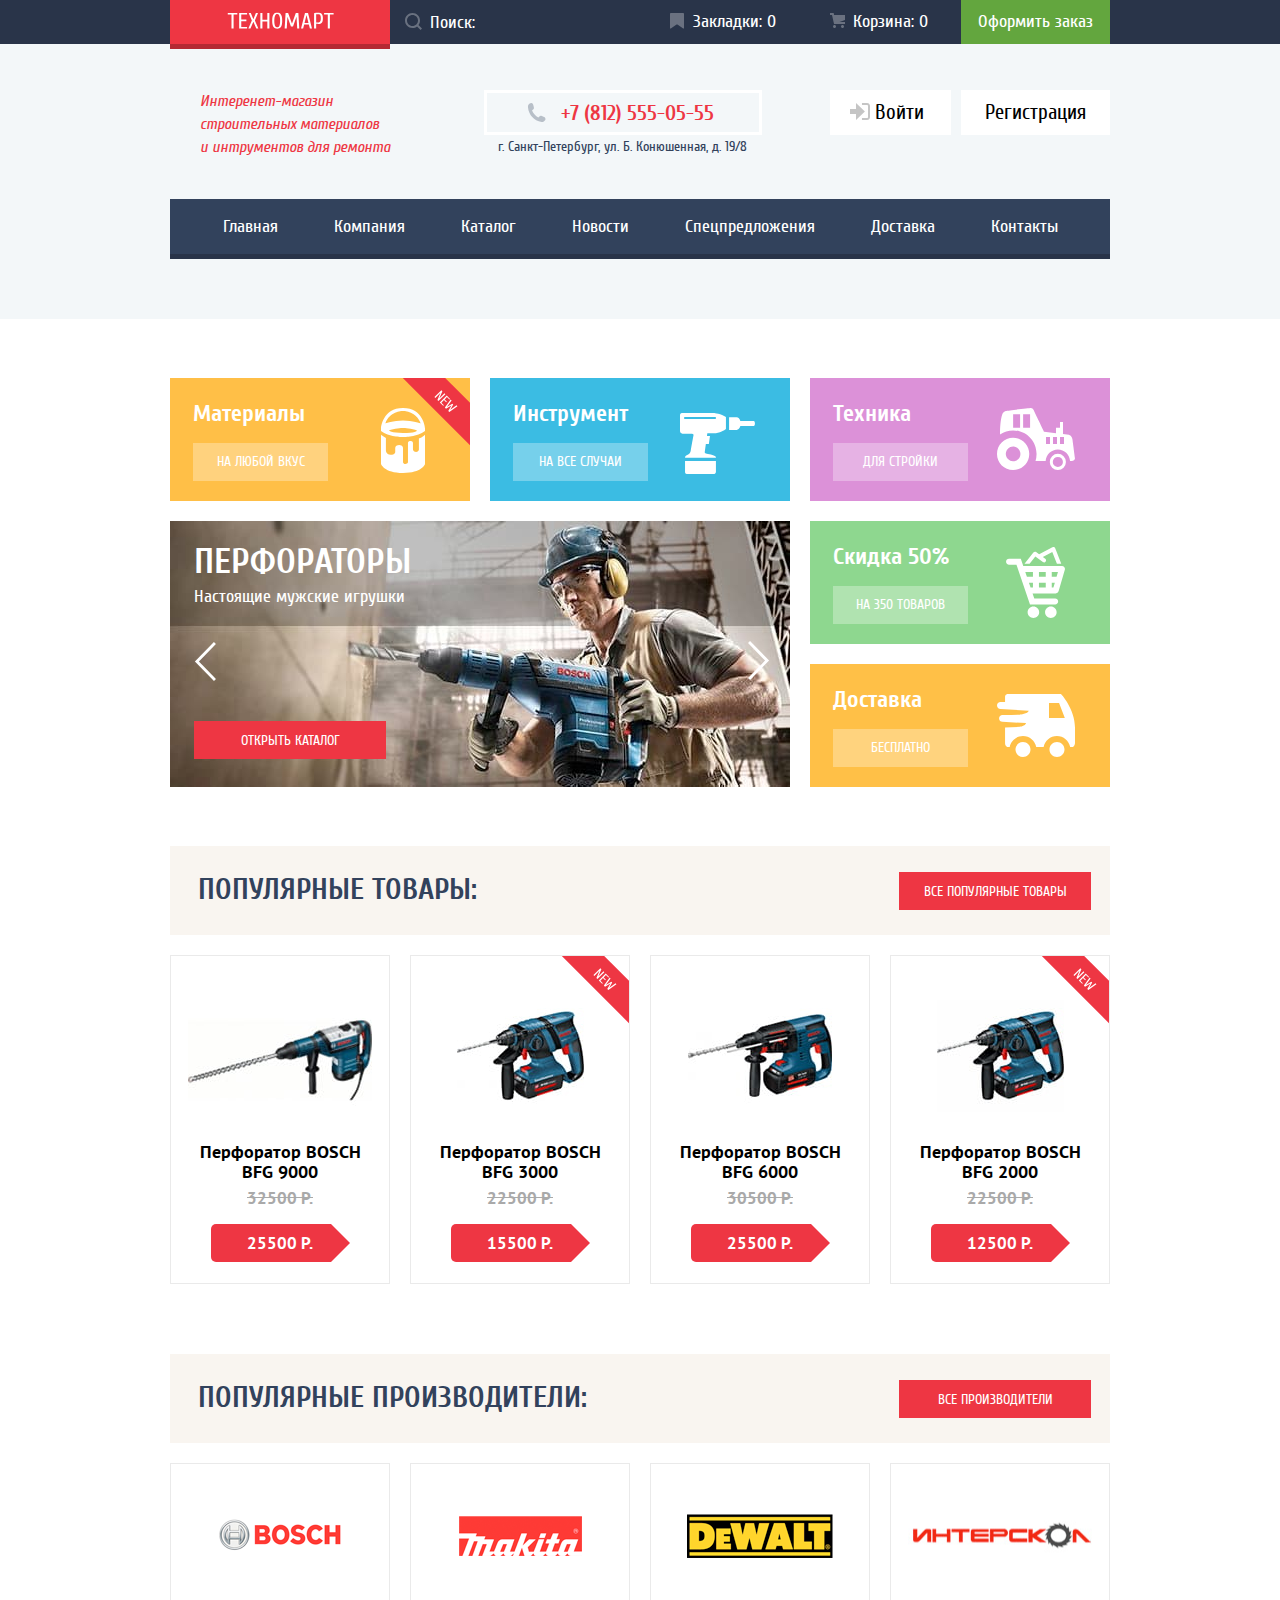
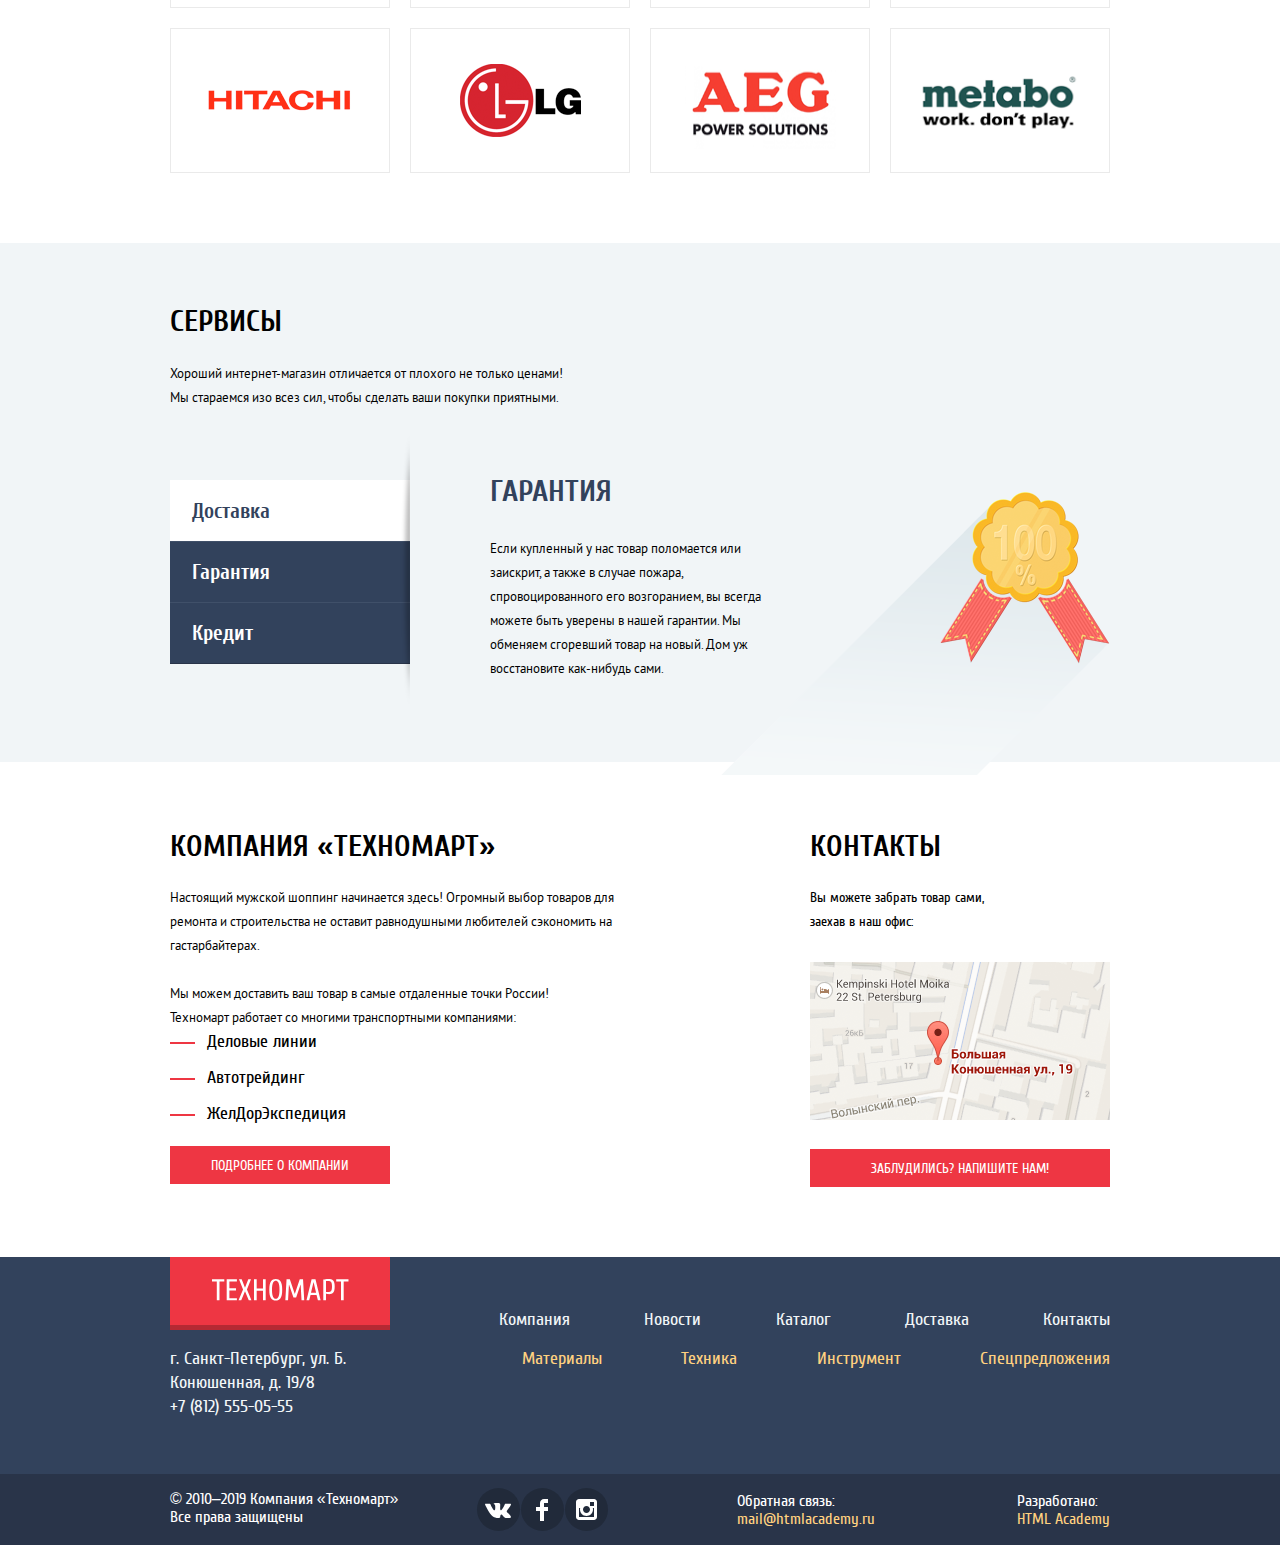
==== commit 1e01c890: "правки по макету" ====
--- a/index.html
+++ b/index.html
@@ -38,7 +38,7 @@
           <i class="header-text">Интеренет-магазин строительных материалов и&nbsp;интрументов для ремонта</i>
           <div class="contact-header">
             <a class="phone-header" href="tel:+78125550555">+7 (812) 555-05-55</a>
-            <p class="adress-header">г. Санкт-Петербург, Б. Конюшенная, д. 19/8</p>
+            <p class="adress-header">г. Санкт-Петербург, ул. Б. Конюшенная, д. 19/8</p>
           </div>
           <div class="authorization">
             <a class="authorization-login" href="#">Войти
@@ -91,27 +91,27 @@
         <div class="feature-item feature-materials">
           <span class="feature-name">Материалы</span>
           <a class="feature-link" href="catalog.html">на любой вкус</a>
-          <img class="feature-image" src="img/iconmaterial.svg" width="44" height="65" alt="Ведерко с краской">
+          <img class="feature-image-materials" src="img/iconmaterial.svg" width="44" height="65" alt="Ведерко с краской">
         </div>
         <div class="feature-item feature-tool">
           <span class="feature-name">Инструмент</span>
           <a class="feature-link" href="catalog.html">на все случаи</a>
-          <img class="feature-image" src="img/icontool.svg" width="75" height="61" alt="Дрель">
+          <img class="feature-image-tool" src="img/icontool.svg" width="75" height="61" alt="Дрель">
         </div>
         <div class="feature-item feature-technics">
           <span class="feature-name">Техника</span>
           <a class="feature-link" href="catalog.html">Для стройки</a>
-          <img class="feature-image" src="img/icontechnics.svg" width="78" height="62" alt="Трактор">
+          <img class="feature-image-technics" src="img/icontechnics.svg" width="78" height="62" alt="Трактор">
         </div>
         <div class="feature-item feature-discount">
           <span class="feature-name">Скидка 50%</span>
           <a class="feature-link" href="catalog.html">на 350 товаров</a>
-          <img class="feature-image" src="img/icondiscount.svg" width="59" height="72" alt="Продуктовая тележка">
+          <img class="feature-image-discount" src="img/icondiscount.svg" width="59" height="72" alt="Продуктовая тележка">
         </div>
         <div class="feature-item feature-delivery">
           <span class="feature-name">Доставка</span>
           <a class="feature-link" href="#">Бесплатно</a>
-          <img class="feature-image" src="img/icondelivery.svg" width="78" height="63" alt="Машинка">
+          <img class="feature-image-delivery" src="img/icondelivery.svg" width="78" height="63" alt="Машинка">
         </div>
         <div class="slider slider-wrapper-1">
           <ul class="slider-list">
@@ -133,7 +133,7 @@
       <section class="popular-container">
         <div class="popular">
           <h2 class="title">Популярные товары:</h2>
-          <a class="button"  href="catalog.html">Все популярные товары</a>
+          <a class="button" href="catalog.html">Все популярные товары</a>
         </div>
         <ul class="card-list">
           <li class="card">
@@ -184,6 +184,7 @@
             </div>
             <a class="card-title" href="#">Перфоратор BOSCH BFG 2000</a>
             <div class="card-block-price">
+              <p class="old-price"><s>22500 Р.</s></p>
               <p class="card-price">12500 Р.</p>
             </div>
             <div class="card-hover">
@@ -260,34 +261,51 @@
               </li>
             </ul>
             <div class="service-slider">
-              <h3 class="title title-delivery">Доставка</h3>
-              <p class="service-text service-text-delivery">Мы с удовольствием доставим ваш товар прямо к&nbsp;вашему подъезду совершенно бесплатно!
-                <br>Ведь мы неплохо заработаем,
-                <br>поднимая его на ваш этаж!
-              </p>
-            </div>
-            <img class="service-image" src="img/car.png" width="468" height="261" alt="Грузовая машина">
-          </div>
-        </div>
-      </section>
-
-      <section class="transport popular-container">
+              <ul class="service-slider-list">
+                <li class="service-slider-item service-slide">
+                  <h3 class="title title-delivery">Доставка</h3>
+                  <p class="service-text service-text-delivery">Мы с удовольствием доставим ваш товар прямо к&nbsp;вашему подъезду совершенно бесплатно!
+                  <br>Ведь мы неплохо заработаем,
+                  <br>поднимая его на ваш этаж!
+                  </p>
+                  <img class="service-image " src="img/car.png" width="468" height="261" alt="">
+                </li>
+                <li class="service-slider-item service-slide service-slide-current">
+                  <h3 class="title title-delivery">Гарантия</h3>
+                  <p class="service-text service-text-delivery">Если купленный у нас товар поломается или заискрит, а также в случае пожара, спровоцированного его возгоранием,  вы всегда можете быть уверены в нашей гарантии. Мы обменяем сгоревший товар на новый. Дом уж восстановите как-нибудь сами.</p>
+                  <img class="service-image" src="img/guarantee.png" width="389" height="283" alt="">
+                </li>
+                <li class="service-slider-item service-slide">
+                  <h3 class="title title-delivery">Кредит</h3>
+                  <p class="service-text service-text-delivery">Залезть в долговую яму стало проще! Кредитные консультанты придут вам на помощь.</p>
+                  <a class="button" href="#">Отправить заявку</a>
+                  <img class="service-image" src="img/credit.png" width="465" height="285" alt="">
+                </li>
+              </ul>
+            </div>
+          </div>
+        </div>
+      </section>
+
+      <section class="popular-container transport">
         <div class="transport-service">
-          <h2 class="service-title">Компания «Техномарт»</h2>
-          <p class="service-text">Настоящий мужской шоппинг начинается здесь! Огромный выбор товаров для ремонта и строительства не оставит равнодушными любителей сэкономить на гастарбайтерах.</p>
-          <p class="service-text">Мы можем доставить ваш товар в самые отдаленные точки России!
+          <h2 class="transport-title">Компания «Техномарт»</h2>
+          <p class="service-text transport-text">Настоящий мужской шоппинг начинается здесь! Огромный выбор товаров для ремонта и строительства не оставит равнодушными любителей сэкономить на гастарбайтерах.</p>
+          <p class="service-text transport-text">Мы можем доставить ваш товар в самые отдаленные точки России!
             <br>Техномарт работает со многими транспортными компаниями:</p>
           <ul class="carrier-list">
             <li class="carrier-item">Деловые линии</li>
             <li class="carrier-item">Автотрейдинг</li>
             <li class="carrier-item">ЖелДорЭкспедиция</li>
           </ul>
-          <a class="button" href="#">Подробнее о компании</a>
+          <a class="button transport-button" href="#">Подробнее о компании</a>
         </div>
 
         <div class="pickup">
-          <h2 class="service-title">Контакты</h2>
-          <p class="service-text">Вы можете забрать товар сами, заехав в наш офис:</p>
+          <h2 class="transport-title">Контакты</h2>
+          <p class="transport-text">Вы можете забрать товар сами,
+            <br>заехав в наш офис:
+          </p>
           <a>
             <img class="maps" src="img/map.png" width="300" height="158" alt="Пункт самовывоза находится по адресу: г. Санкт-Петербург, ул. Б. Конюшенная, д. 19">
           </a>
@@ -300,12 +318,12 @@
       <section class="footer-top">
         <div class="footer-top-container">
           <div class="footer-contact-container">
-            <a class="main-logo">
-              <img src="img/logo.svg" width="107" height="17" alt="Логотип интернет-магазина «Техномарт»">
+            <a class="main-logo logo-footer">
+              <img src="img/logo-footer.svg" width="138" height="23" alt="Логотип интернет-магазина «Техномарт»">
             </a>
             <h2 class="visually-hidden">Контакты</h2>
             <div class="contact-footer">
-              <p class="adress-footer">г. Санкт-Петербург, Б. Конюшенная, д. 19/8</p>
+              <p class="adress-footer">г. Санкт-Петербург, ул. Б. Конюшенная, д. 19/8</p>
               <a class="phone-footer" href="tel:+78125550555">+7 (812) 555-05-55</a>
             </div>
           </div>
--- a/css/style.css
+++ b/css/style.css
@@ -89,28 +89,27 @@
   font-size: 14px;
   line-height: 24px;
   font-weight: 400;
+}
+
+*, *::before, *::after {
   box-sizing: border-box;
 }
 
 .page a, .page-catalog a {
   text-decoration: none;
-  box-sizing: border-box;
 }
 
 .button {
-  display: flex;
-  flex-wrap: wrap;
-  justify-content: center;
-  align-items: center;
+  display: block;
+  text-align: center;
+  padding-top: 11px;
   font-size: 14px;
   line-height: 18px;
-  text-align: center;
   text-transform: uppercase;
   width: 192px;
   min-height: 38px;
   color: var(--white-basic);
   background-color: var(--red-basic);
-  box-sizing: border-box;
 }
 
 .button:hover {
@@ -120,7 +119,6 @@
 .button:active {
   background-color: var(--red-click);
 }
-
 
 .visually-hidden {
   position: absolute;
@@ -146,7 +144,6 @@
   display: grid;
   grid-template-rows: min-content 1fr min-content;
   align-content: start;
-  box-sizing: border-box;
 }
 
 /* header */
@@ -155,65 +152,47 @@
   display: grid;
   grid-template-rows: min-content 1fr min-content;
   margin-bottom: 10px;
-  box-sizing: border-box;
 }
 
 /* header-top */
 
 .header-top {
   background-color: var(--gray-header-top);
-  box-sizing: border-box;
+  width: 100%;
 }
 .header-top-container {
   display: flex;
-  justify-content: space-between;
   width: 940px;
+  margin: 0 auto;
+  margin-bottom: 0;
   min-height: 42px;
-  margin: 0 auto;
-  padding: 0;
-  box-sizing: border-box;
 }
 
 .main-logo, .main-logo:hover {
+  display: block;
+  position: relative;
   background-color: var(--red-basic);
-  box-shadow: inset 0 -5px 0 rgba(0, 0, 0, 0.24);
   width: 220px;
   text-align: center;
   padding-top: 12px;
-  padding-bottom: 12px;
-  box-sizing: border-box;
+  padding-bottom: 7px;
+  box-shadow: 0px 5px 0px #b52933;
+  cursor: pointer;
 }
 
 .main-logo:active {
   background-color: var(--red-click);
-}
-
-.header-top-navigation {
-  display: flex;
-  flex-wrap: wrap;
-  margin: 0;
-  padding: 0;
-  list-style: none;
-  min-height: 42px;
-  box-sizing: border-box;
-}
-
-.header-top-navigation a {
-  display: block;
-  padding: 9px 25px;
-  box-sizing: border-box;
 }
 
 .search-header-top, .header-top-navigation a {
   font-size: 18px;
   color: var(--white-basic);
-  box-sizing: border-box;
 }
 
 .search-header {
   position: relative;
   display: inline-block;
-  box-sizing: border-box;
+
 }
 
 .search-header:hover .search-header-image path {
@@ -223,10 +202,10 @@
 .search-header input {
   min-height: 42px;
   padding-left: 42px;
-  width: 228px;
+  margin: 0;
+  width: 260px;
   border: none;
   background-color: var(--gray-header-top);
-  box-sizing: border-box;
 }
 
 .search-header-top {
@@ -234,7 +213,6 @@
   position: absolute;
   top: 11px;
   left: 0;
-  box-sizing: border-box;
 }
 
 .search-header input:active,
@@ -248,7 +226,6 @@
   top: 13px;
   width: 17px;
   height: 17px;
-  box-sizing: border-box;
 }
 
 .search-header input:focus +label +.search-header-image path {
@@ -260,10 +237,27 @@
   opacity: 0;
 }
 
+.header-top-navigation {
+  display: flex;
+  flex-wrap: wrap;
+  flex-grow: 2;
+  align-items: center;
+  margin: 0;
+  padding: 0;
+}
+
+.header-top-navigation a {
+  display: flex;
+  flex-wrap: wrap;
+  justify-items: center;
+  align-items: center;
+  height: 100%;
+  flex-grow: 1;
+}
+
 .bookmarks-header-top, .cart-header-top {
   position: relative;
-  padding-left: 30px;
-  box-sizing: border-box;
+  padding-left: 43px;
 }
 
 .bookmarks-header-top:active,
@@ -277,29 +271,27 @@
 .cart-header-top::before {
   content: "";
   position: absolute;
-  top: 12px;
-  left: 5px;
-  width: 15px;
-  height: 15px;
+  top: 13px;
+  left: 20px;
+  width: 20px;
+  height: 20px;
   background-image: url("../img/icon-cart.svg");
   background-repeat: no-repeat;
   background-position: 0 0;
   opacity: 0.3;
-  box-sizing: border-box;
 }
 
 .bookmarks-header-top::before {
   content: "";
   position: absolute;
-  top: 12px;
-  left: 5px;
-  width: 15px;
-  height: 15px;
+  top: 13px;
+  left: 20px;
+  width: 14px;
+  height: 16px;
   background-image: url("../img/icon-bookmark.svg");
   background-repeat: no-repeat;
   background-position: 0 0;
   opacity: 0.3;
-  box-sizing: border-box;
 }
 .bookmarks-header-top:hover:before,
 .cart-header-top:hover:before {
@@ -307,8 +299,9 @@
 }
 
 .order-header-top {
+  display: flex;
+  justify-content: center;
   background-color: var(--green-basic);
-  box-sizing: border-box;
  }
 
 .order-header-top:hover {
@@ -324,7 +317,6 @@
 
 .header-middle {
   background-color: #F3F7F9;
-  box-sizing: border-box;
 }
 .header-middle-container {
   display: flex;
@@ -335,20 +327,15 @@
   margin-top: 46px;
   margin-bottom: 40px;
   padding: 0;
-  box-sizing: border-box;
 }
 
 .header-text {
-  height: auto;
+  margin-left: 30px;
+  margin-right: 15px;
   font-size: 16px;
   line-height: 23px;
   max-width: 200px;
   color: var(--red-basic);
-  box-sizing: border-box;
-}
-
-.contact-header {
-  box-sizing: border-box;
 }
 
 .phone-header {
@@ -364,26 +351,23 @@
   color: var(--red-basic);
   background-color: #F3F7F9;
   border: 3px solid var(--white-basic);
-  box-sizing: border-box;
 }
 
 .phone-header::before {
   content: "";
   position: absolute;
-  left: 35px;
+  left: 40px;
   top: 10px;
   width: 19px;
   height: 19px;
   background-image: url("../img/icon-phone.svg");
   background-repeat: no-repeat;
   background-position: 0 0;
-  box-sizing: border-box;
 }
 
 .adress-header {
   color: var(--gray-navigation);
   text-align: center;
-  box-sizing: border-box;
   margin: 0;
 }
 
@@ -391,7 +375,6 @@
   display: flex;
   align-items: center;
   justify-self: end;
-  box-sizing: border-box;
 }
 
 .authorization-login, .authorization-registration {
@@ -403,21 +386,18 @@
   text-align: center;
   color: var(--black-basic);
   background-color: var(--white-basic);
-  box-sizing: border-box;
 }
 
 .authorization-login {
   position: relative;
   padding-left: 45px;
   padding-right: 27px;
-  box-sizing: border-box;
 }
 
 .authorization-registration {
   padding-left: 24px;
   padding-right: 24px;
   margin-left: 10px;
-  box-sizing: border-box;
 }
 
 .authorization a:hover {
@@ -446,14 +426,12 @@
   height: 17px;
   left: 20px;
   top: 13px;
-  box-sizing: border-box;
 }
 
 /* header-bottom */
 
 .header-bottom {
   background-color: #F3F7F9;
-  box-sizing: border-box;
 }
 
 .header-bottom-container {
@@ -462,7 +440,6 @@
   width: 940px;
   background-color: var(--gray-navigation);
   box-shadow: inset 0 -5px 0 var(--gray-header-top);
-  box-sizing: border-box;
 }
 
 .header-navigation-list {
@@ -473,7 +450,6 @@
   padding: 0;
   list-style: none;
   min-height: 60px;
-  box-sizing: border-box;
 }
 
 .header-navigation-item {
@@ -485,12 +461,10 @@
   padding: 16px 28px 20px;
   font-size: 18px;
   color: var(--white-basic);
-  box-sizing: border-box;
 }
 
 .header-navigation li:first-child {
   padding-left: 25px;
-  box-sizing: border-box;
 }
 
 .header-navigation-link:hover {
@@ -510,8 +484,8 @@
   width: 940px;
   margin: 0 auto;
   padding: 0;
-  box-sizing: border-box;
-}
+}
+
 .features {
   display: grid;
   grid-template-columns: repeat(3,1fr);
@@ -521,8 +495,8 @@
   margin: 0 auto;
   margin-top: 49px;
   padding: 0;
-  box-sizing: border-box;
-}
+}
+
 .feature-item {
   display: flex;
   flex-direction: column;
@@ -531,8 +505,8 @@
   position: relative;
   margin: 0;
   padding: 0;
-  box-sizing: border-box;
-}
+}
+
 .feature-name {
   font-weight: 700;
   font-size: 24px;
@@ -540,7 +514,6 @@
   padding-left: 23px;
   padding-bottom: 7px;
   color: var(--white-basic);
-  box-sizing: border-box;
 }
 
 .feature-link {
@@ -550,7 +523,6 @@
   line-height: 18px;
   width: 135px;
   height: 38px;
-  box-sizing: border-box;
   text-transform: uppercase;
   margin-left: 23px;
   margin-top: 7px;
@@ -566,15 +538,14 @@
   background-color: rgba(169, 169, 169, 0.3);
 }
 
-.feature-image {
-  position: absolute;
-  right: 15%;
-  top: 25%;
-  box-sizing: border-box;
-}
-
 .feature-materials {
   background-color: var(--yellow-special);
+}
+
+.feature-image-materials {
+  position: absolute;
+  right: 45px;
+  top: 30px;
 }
 
 .feature-materials::after {
@@ -587,23 +558,46 @@
   background-image: url("../img/new.svg");
   background-repeat: no-repeat;
   background-position: 0 0;
-  box-sizing: border-box;
 }
 
 .feature-tool {
   background-color: var(--blue-special);
 }
 
+.feature-image-tool {
+  position: absolute;
+  right: 35px;
+  top: 35px;
+}
+
 .feature-technics {
   background-color: var(--purpule-special);
 }
 
+.feature-image-technics {
+  position: absolute;
+  right: 35px;
+  top: 30px;
+}
+
 .feature-discount {
   background-color: var(--green-special);
 }
 
+.feature-image-discount {
+  position: absolute;
+  right: 45px;
+  top: 25px;
+}
+
 .feature-delivery {
   background-color: var(--yellow-delivery);
+}
+
+.feature-image-delivery {
+  position: absolute;
+  right: 35px;
+  top: 30px;
 }
 
 .slider {
@@ -615,16 +609,15 @@
   width: 620px;
   height: 266px;
   padding-left: 24px;
-  box-sizing: border-box;
 }
 
 .slider-wrapper-1 {
-  background-color: var(--red-basic);
+  background-color: var(--gray-header-top);
   background-image: url("../img/man.jpg");
 }
 
 .slider-wrapper-2 {
-  background-color: var(--red-basic);
+  background-color: var(--gray-header-top);
   background-image: url("../img/man-2.jpg");
 }
 
@@ -643,20 +636,19 @@
 }
 
 .slider-title {
-  font-size: 30px;
-  line-height: 30px;
+  font-size: 36px;
+  line-height: 36px;
+  font-weight: 700;
   text-transform: uppercase;
   color: var(--white-basic);
   margin-top: 23px;
   margin-bottom: 0;
-  box-sizing: border-box;
 }
 
 .slider-text {
   font-size: 18px;
   color: var(--white-basic);
   margin-top: 5px;
-  box-sizing: border-box;
 }
 
 .button-control-back, .button-control-next {
@@ -665,7 +657,6 @@
   height: 40px;
   background-color: transparent;
   border: none;
-  box-sizing: border-box;
   cursor: pointer;
 }
 
@@ -689,7 +680,6 @@
 .slider-button {
   position: absolute;
   top: 200px;
-  box-sizing: border-box;
 }
 
 /* popular */
@@ -700,7 +690,6 @@
   align-items: center;
   background-color: var(--gray-title);
   margin: 59px 0 20px;
-  box-sizing: border-box;
   padding-right: 19px;
 }
 
@@ -710,7 +699,6 @@
   text-transform: uppercase;
   color: var(--gray-navigation);
   margin: 29px 28px 30px;
-  box-sizing: border-box;
 }
 
 /* card */
@@ -721,7 +709,7 @@
   gap: 20px;
   margin: 0;
   padding: 0;
-  box-sizing: border-box;
+  margin-bottom: 70px;
 }
 
 .card {
@@ -734,18 +722,15 @@
   list-style: none;
   background-color: var(--white-basic);
   border: 1px solid var(--gray-border);
-  box-sizing: border-box;
 }
 
 .card:hover {
-  box-sizing: border-box;
   filter: drop-shadow(0px 4px 20px rgba(0, 0, 0, 0.15));
 }
 
 .card-pic {
   max-width: 100%;
   margin: auto;
-  box-sizing: border-box;
 }
 
 .card-hover {
@@ -760,7 +745,6 @@
   margin: 5px;
   width: 135px;
   min-height: 38px;
-  box-sizing: border-box;
 }
 
 .card:hover .card-hover {
@@ -774,7 +758,6 @@
   padding-left: 40px;
   padding-top: 38px;
   background-color: var(--white-basic);
-  box-sizing: border-box;
 }
 
 .card-title {
@@ -786,18 +769,17 @@
   text-align: center;
   color: var(--black-basic);
   box-sizing: border-box;
+  margin-bottom: 7px;
 }
 
 .card-pic-container {
-  min-height: 164px;
-  margin: auto;
+  height: 164px;
   margin-top: 22px;
   align-content: center;
-  box-sizing: border-box;
 }
 
 .card-block-price {
-  box-sizing: border-box;
+  margin-top: auto;
  }
 
 .old-price {
@@ -808,7 +790,7 @@
   text-align: center;
   text-transform: uppercase;
   color: var(--gray-old-price);
-  box-sizing: border-box;
+  margin: 0;
 }
 
 .card-price {
@@ -817,7 +799,7 @@
   font-weight: 700;
   font-size: 17px;
   line-height: 18px;
-  width: 141px;
+  width: 138px;
   padding-top: 10px;
   padding-bottom: 10px;
   margin-bottom: 21px;
@@ -825,7 +807,7 @@
   text-transform: uppercase;
   color: var(--white-basic);
   background-color: var(--red-basic);
-  box-sizing: border-box;
+  border-radius: 5px;
 }
 
 .card-price::after {
@@ -835,7 +817,6 @@
   right: -20px;
   border: 19px solid var(--white-basic);
   border-left-color: var(--red-basic);
-  box-sizing: border-box;
 }
 
 .card-new::after {
@@ -848,7 +829,6 @@
   background: url("../img/new.svg");
   background-repeat: no-repeat;
   background-position: 0 0;
-  box-sizing: border-box;
 }
 
 .card-hover-buy {
@@ -859,7 +839,6 @@
   background-color: var(--green-basic);
   box-shadow: inset 0px -3px 0px #367315;
   border-radius: 2px;
-  box-sizing: border-box;
 }
 
 .card-hover-buy:hover {
@@ -878,7 +857,6 @@
   background-color: var(--white-basic);
   border: 3px solid  var(--green-basic);
   border-radius: 2px;
-  box-sizing: border-box;
 }
 
 .card-hover-bookmarks:hover {
@@ -900,7 +878,6 @@
   margin-bottom: 70px;
   padding: 0;
   list-style: none;
-  box-sizing: border-box;
 }
 
 .logo-manufacturers {
@@ -910,7 +887,6 @@
   background-color: var(--white-basic);
   border: 1px solid var(--gray-border);
   color: var(--black-basic);
-  box-sizing: border-box;
   width: 220px;
   height: 145px;
 }
@@ -927,8 +903,8 @@
 
 .service, .catalog-text {
   background-color: var(--gray-background-service);
-  box-sizing: border-box;
-}
+}
+
 
 .service-title {
   font-size: 30px;
@@ -936,24 +912,26 @@
   padding-top: 64px;
   text-transform: uppercase;
   color: var(--black-basic);
-  box-sizing: border-box;
 }
 
 .service-text {
   font-family: "PT Sans", Arial, sans-serif;
   font-size: 13px;
   color: var(--black-basic);
-  box-sizing: border-box;
-  max-width: 460px;
+  max-width: 400px;
+  margin-top: 25px;
+}
+
+.service-text-delivery {
+  margin-top: 30px;
 }
 
 .service-container {
   position: relative;
   display: flex;
   justify-items: left;
-  margin-top: 67px;
-  padding: 0;
-  box-sizing: border-box;
+  margin-top: 60px;
+  padding: 0;
 }
 
 .service-list {
@@ -963,7 +941,6 @@
   margin-top: 10px;
   margin-bottom: 99px;
   padding: 0;
-  box-sizing: border-box;
 }
 
 .service-list::before {
@@ -976,14 +953,12 @@
   background: url("../img/roll.png");
   background-repeat: no-repeat;
   background-position: 0 0;
-  box-sizing: border-box;
 }
 
 .service-item {
   display: flex;
   flex-wrap: wrap;
   flex-direction: column;
-  box-sizing: border-box;
   min-width: 240px;
 }
 
@@ -998,7 +973,6 @@
   color: var(--white-basic);
   background-color: var(--gray-navigation);
   box-shadow: 0px 1px 0px var(--gray-header-top), inset 0px 1px 0px #405069;
-  box-sizing: border-box;
 }
 
 .service-item a:hover {
@@ -1018,28 +992,39 @@
   color: var(--gray-navigation);
   background-color: var(--white-basic);
   box-shadow: 0px 1px 0px var(--white-basic), inset 0px 1px 0px var(--white-basic);
-  box-sizing: border-box;
 }
 
 .service-slider {
-  box-sizing: border-box;
   padding-left: 80px;
   max-width: 380px;
   z-index: 2;
+  margin-top: 7px;
+}
+
+.service-slider-list {
+  margin: 0;
+  padding: 0;
+  list-style: none;
+}
+
+.service-slide {
+  display: none;
+}
+
+.service-slide-current {
+  display: block;
 }
 
 .service-image {
   position: absolute;
-  top: 20px;
+  top: 22px;
   right: 0;
-  box-sizing: border-box;
   z-index: 1;
 }
 
 .title-delivery {
   margin: 0;
   padding: 0;
-  box-sizing: border-box;
 }
 
 /* transport*/
@@ -1049,7 +1034,27 @@
   flex-direction: column;
   padding: 0;
   margin: 0;
-  box-sizing: border-box;
+  max-width: 460px;
+}
+
+.transport-title {
+  font-size: 30px;
+  line-height: 30px;
+  padding: 0;
+  margin: 0;
+  text-transform: uppercase;
+  color: var(--black-basic);
+}
+
+.transport-text {
+  margin-top: 24px;
+  margin-bottom: 0;
+  padding: 0;
+  max-width: 460px;
+}
+
+.transport-button {
+  width: 220px;
 }
 
 .pickup {
@@ -1059,36 +1064,31 @@
   margin: 0;
   justify-self: end;
   width: 300px;
-  box-sizing: border-box;
 }
 
 .maps {
   width: 300px;
   height: 158px;
-  margin-bottom: 25px;
-  margin-top: 8px;
-  box-sizing: border-box;
+  margin-bottom: 21px;
+  margin-top: 28px;
 }
 
 .button-maps {
   width: 100%;
-  box-sizing: border-box;
 }
 
 .transport {
   display: flex;
   justify-content: space-between;
-  box-sizing: border-box;
   margin-bottom: 70px;
-
+  margin-top: 70px;
 }
 
 .carrier-list {
   list-style: none;
   margin: 0;
   padding: 0;
-  margin-bottom: 20px;
-  box-sizing: border-box;
+  margin-bottom: 8px;
 }
 
 .carrier-item {
@@ -1096,18 +1096,17 @@
   padding-left: 37px;
   font-size: 18px;
   color: var(--black-basic);
-  box-sizing: border-box;
+  margin-bottom: 12px;
 }
 
 .carrier-item::before {
   content: "";
   position: absolute;
-  top: 10px;
-  left: 2px;
+  top: 12px;
+  left: 0;
   width: 25px;
   height: 2px;
   background-color: var(--red-basic);
-  box-sizing: border-box;
 }
 
 /*footer*/
@@ -1116,33 +1115,36 @@
   display: grid;
   grid-template-rows: min-content min-content;
   margin-top: 0;
-  box-sizing: border-box;
 }
 
 .footer-top {
   background-color: var(--gray-navigation);
-  box-sizing: border-box;
 }
 
 .footer-top-container {
   display: grid;
-  grid-template-columns: 321px 1fr;
+  grid-template-columns: min-content 1fr;
   width: 940px;
   margin: auto;
   padding: 0;
-  box-sizing: border-box;
 }
 
 .footer-contact-container {
   display: flex;
   flex-direction: column;
-  box-sizing: border-box;
+}
+
+.logo-footer, .logo-footer:hover {
+  height: 68px;
+  padding-top: 21px;
+  padding-bottom: 20px;
+  cursor: pointer;
 }
 
 .contact-footer {
   margin-top: 22px;
   margin-bottom: 54px ;
-  box-sizing: border-box;
+  max-width: 321px;
 }
 
 .phone-footer,
@@ -1150,12 +1152,11 @@
   font-size: 18px;
   color: #F3F7F9;
   margin: 0;
-  box-sizing: border-box;
 }
 
 .footer-navigation-container {
   margin-top: 37px;
-  box-sizing: border-box;
+  margin-left: 69px;
 }
 
 .footer-navigation-list,
@@ -1163,19 +1164,20 @@
   list-style: none;
   display: flex;
   justify-content: space-between;
-  box-sizing: border-box;
+}
+
+.footer-navigation-catalog-list {
+  margin-left: 23px;
 }
 
 .footer-navigation-link {
   font-size: 18px;
   color: var(--gray-background-service);
-  box-sizing: border-box;
 }
 
 .footer-navigation-catalog-link {
   font-size: 18px;
   color: var(--yellow-text);
-  box-sizing: border-box;
 }
 
 .footer-navigation-link:hover,
@@ -1194,26 +1196,22 @@
 .footer-bottom-container {
   display: grid;
   grid-template-columns: repeat(4, 1fr);
-  box-sizing: border-box;
 }
 
 .footer-bottom {
   background-color: var(--gray-header-top);
-  box-sizing: border-box;
 }
 
 .footer-bottom-text {
   font-size: 16px;
   line-height: 18px;
   color: var(--white-basic);
-  box-sizing: border-box;
 }
 
 .footer-social {
   max-width: 180px;
   justify-self: center;
   text-align: center;
-  box-sizing: border-box;
 }
 
 .social-list {
@@ -1221,7 +1219,6 @@
   flex-wrap: wrap;
   justify-content: space-between;
   list-style: none;
-  box-sizing: border-box;
 }
 
 .social-button {
@@ -1234,7 +1231,6 @@
   color: var(--white-basic);
   background-color: #212A3A;
   border-radius: 50%;
-  box-sizing: border-box;
 }
 
 .social-button:hover,
@@ -1247,7 +1243,6 @@
   line-height: 18px;
   color: var(--white-basic);
   margin: 0;
-  box-sizing: border-box;
 }
 
 .feedback {
@@ -1256,7 +1251,6 @@
   justify-self: end;
   justify-content: center;
   align-items: start;
-  box-sizing: border-box;
 }
 
 .footer-copyright-link {
@@ -1264,7 +1258,6 @@
   line-height: 18px;
   color: var(--yellow-text);
   margin: 0;
-  box-sizing: border-box;
 }
 
 .footer-copyright-link:hover {
@@ -1281,13 +1274,11 @@
 .user {
   display: flex;
   flex-direction: column;
-  box-sizing: border-box;
 }
 
 .user-name {
   display: flex;
   justify-content: space-between;
-  box-sizing: border-box;
   background-color: var(--white-basic);
   align-items: center;
   min-height: 45px;
@@ -1305,14 +1296,12 @@
   height: 18px;
   left: 20px;
   top: 0px;
-  box-sizing: border-box;
 }
 
 .persona-name {
   font-size: 21px;
   line-height: 21px;
   color: var(--black-basic);
-  box-sizing: border-box;
   padding-left: 56px;
 }
 
@@ -1322,7 +1311,6 @@
   padding: 0;
   justify-content: center;
   margin-top: 7px;
-  box-sizing: border-box;
 }
 
 .persona-container a {
@@ -1342,7 +1330,6 @@
   width: 6px;
   height: 7px;
   background-color: var(--gray-navigation);
-  box-sizing: border-box;
   border-radius: 50%;
 }
 
@@ -1358,7 +1345,6 @@
   align-items: center;
   text-align: center;
   color: var(--gray-navigation);
-  box-sizing: border-box;
 }
 
 .persona:hover {
@@ -1382,7 +1368,6 @@
   padding-left: 56px;
   padding-right: 20px;
   color: var(--black-basic);
-  box-sizing: border-box;
 }
 
 .breadcrumbs-list {
@@ -1392,13 +1377,11 @@
   padding: 0;
   margin: 20px;
   list-style: none;
-  box-sizing: border-box;
 }
 
 .breadcrumbs-item {
   position: relative;
   margin-right: 42px;
-  box-sizing: border-box;
 }
 
 .breadcrumbs-item::after {
@@ -1409,7 +1392,6 @@
   width: 8px;
   height: 12px;
   background-image: url("../img/icon-right-small.svg");
-  box-sizing: border-box;
 }
 
 .breadcrumbs-current::after {
@@ -1422,7 +1404,6 @@
   line-height: 18px;
   text-transform: uppercase;
   color: var(--black-basic);
-  box-sizing: border-box;
 }
 
 .title-catalog {
@@ -1434,7 +1415,6 @@
   text-transform: uppercase;
   color: var(--gray-navigation);
   background-color: #F2F6F8;
-  box-sizing: border-box;
 }
 
 /* Filters */
@@ -1446,7 +1426,6 @@
   width: 940px;
   margin: 0 auto;
   padding: 0;
-  box-sizing: border-box;
 }
 
 .filter-title {
@@ -1459,7 +1438,6 @@
   text-transform: uppercase;
   color: var(--black-basic);
   background-color: var(--gray-filter);
-  box-sizing: border-box;
 }
 
 .filter fieldset {
@@ -1467,7 +1445,6 @@
   margin: 0;
   margin-bottom: 30px;
   border: none;
-  box-sizing: border-box;
 }
 
 .price-controls, .checkbox-list {
@@ -1486,7 +1463,6 @@
   line-height: 30px;
   text-transform: uppercase;
   margin-bottom: 26px;
-  box-sizing: border-box;
 }
 
 .filter ul {
@@ -1494,13 +1470,11 @@
   margin: 0;
   list-style: none;
   line-height: 18px;
-  box-sizing: border-box;
 }
 
 .filter-option {
   margin-bottom: 19px;
   padding-left: 45px;
-  box-sizing: border-box;
 }
 
 .filter-option label {
@@ -1508,7 +1482,6 @@
   display: block;
   cursor: pointer;
   user-select: none;
-  box-sizing: border-box;
 }
 
 .filter-input-checkbox + label,
@@ -1517,47 +1490,38 @@
   font-size: 15px;
   line-height: 19px;
   text-transform: uppercase;
-  box-sizing: border-box;
 }
 
 .filter-checkbox {
   position: relative;
 }
 
-.filter-checkbox:hover .checkbox-off path,
-.filter-checkbox:hover .checkbox-on path {
-  fill: var(--gray-radio-hover)
-}
-
-.filter-checkbox:disabled .checkbox-off path,
-.filter-checkbox:disabled .checkbox-on path {
-  fill: rgba(181, 181, 181, 0.3);
-}
-
-
-.checkbox-off {
+.filter-input-checkbox + label::before {
   content: "";
   position: absolute;
-  width: 21px;
-  height: 21px;
-  left: 0;
-  top: -2px;
-  margin: 0;
-  padding: 0;
-  box-sizing: border-box;
-}
-
-.checkbox-on {
-  content: "";
-  position: absolute;
+  left: -42px;
+  top: -4px;
   width: 23px;
   height: 23px;
-  left: 0;
-  top: -2px;
-  margin: 0;
-  padding: 0;
-  box-sizing: border-box;
-}
+  border: 2px solid var(--gray-basic-light);
+  border-radius: 3px;
+}
+
+.filter-input-checkbox:checked + label::after {
+  content: "";
+  position: absolute;
+  top: -12px;
+  left: -35px;
+  width: 12px;
+  height: 16px;
+  transform: rotate(45deg);
+  box-shadow:
+    2px 0px 0 var(--white-basic),
+    6px 0px 0 var(--gray-basic-light),
+    6px 4px 0 var(--gray-basic-light),
+    8px 0px 0 var(--white-basic);
+}
+
 
 .filter-input-radio + label::before {
   content: "";
@@ -1568,6 +1532,7 @@
   height: 20px;
   border: 5px solid var(--gray-basic-light);
   border-radius: 50%;
+  box-sizing: content-box;
 }
 
 .filter-input-radio:checked + label::after {
@@ -1579,21 +1544,40 @@
   height: 12px;
   background-color: var(--gray-basic-light);
   border-radius: 50%;
+  box-sizing: content-box;
 }
 
 .radio-label-checked:hover:after {
   background-color: var(--gray-radio-hover);
 }
 
-.radio-label:hover:before {
+.radio-label:hover:before,
+.filter-input-checkbox:hover + label::before {
   border-color: var(--gray-radio-hover);
+}
+
+.filter-input-checkbox:checked:hover + label::after {
+  box-shadow:
+    2px 0px 0 var(--white-basic),
+    6px 0px 0 var(--gray-radio-hover),
+    6px 4px 0 var(--gray-radio-hover),
+    8px 0px 0 var(--white-basic);
+}
+
+.filter-input-checkbox:checked:disabled + label::after {
+  box-shadow:
+    2px 0px 0 var(--white-basic),
+    6px 0px 0 rgba(181, 181, 181, 0.3),
+    6px 4px 0 rgba(181, 181, 181, 0.3),
+    8px 0px 0 var(--white-basic);
 }
 
 .radio-label-checked:disabled:after {
   background-color: rgba(181, 181, 181, 0.3);
 }
 
-.radio-label:disabled:before {
+.radio-label:disabled:before,
+.filter-input-checkbox:disabled + label::before {
   border-color: rgba(181, 181, 181, 0.3);
 }
 
@@ -1606,7 +1590,6 @@
   color: var(--black-basic);
   background-color: var(--white-basic);
   border: 1px solid #E5E5E5;
-  box-sizing: border-box;
   padding: 10px 79px;
 }
 
@@ -1616,7 +1599,6 @@
   min-height: 38px;
   background-color: var(--gray-filter);
   margin-bottom: 28px;
-  box-sizing: border-box;
 }
 
 .sorting-title {
@@ -1628,7 +1610,6 @@
   padding-right: 140px;
   text-transform: uppercase;
   color: var(--black-basic);
-  box-sizing: border-box;
 }
 
 .sorting-list {
@@ -1640,7 +1621,6 @@
   padding-right: 14px;
   margin: 0;
   list-style: none;
-  box-sizing: border-box;
 }
 
 .sorting-link {
@@ -1652,7 +1632,6 @@
   color: var(--black-basic);
   opacity: 0.3;
   border-bottom: 2px dotted var(--red-basic);
-  box-sizing: border-box;
 }
 
 .sorting-link:hover {
@@ -1685,7 +1664,6 @@
   list-style: none;
   padding: 0;
   margin: 0;
-  box-sizing: border-box;
 }
 
 /* range*/
@@ -1704,17 +1682,20 @@
   padding-left: 20px;
   background-color: var(--gray-filter);
   border-radius: 5px;
+  box-sizing: content-box;
 }
 
 .range-controls .scale {
   height: 2px;
   background-color: #D7DCDE;
+  box-sizing: content-box;
 }
 
 .range-controls .bar {
   width: 80%;
   height: 2px;
   background: #00ca74;
+  box-sizing: content-box;
 }
 
 .range-controls .toggle {
@@ -1729,6 +1710,7 @@
   border-radius: 50%;
   box-shadow: 0 2px 1px 0 #cfcfcf;
   cursor: pointer;
+  box-sizing: content-box;
 }
 
 .range-controls .toggle-min {
@@ -1743,7 +1725,6 @@
   display: flex;
   justify-content: space-between;
   align-items: center;
-  box-sizing: border-box;
 }
 
 .price-controls label {
@@ -1752,7 +1733,6 @@
   text-align: center;
   text-transform: uppercase;
   color: #444444;
-  box-sizing: border-box;
 }
 
 .price-controls input {
@@ -1765,7 +1745,6 @@
   border: none;
   border-radius: 5px;
   background-color: var(--gray-filter);
-  box-sizing: border-box;
 }
 
 /* Pagination */
@@ -1776,11 +1755,9 @@
   padding: 0;
   margin-top: 48px;
   list-style: none;
-  box-sizing: border-box;
 }
 
 .pagination-item {
-  box-sizing: border-box;
   margin-right: 10px;
 }
 
@@ -1799,7 +1776,6 @@
   background-color: var(--white-basic);
   border: 1px solid #E5E5E5;
   border-radius: 2px;
-  box-sizing: border-box;
 }
 
 .pagination-item a:hover, .filter-button:hover {
@@ -1815,7 +1791,6 @@
 .pagination-item-current a:active {
   color: var(--white-basic);
   background-color: var(--red-basic);
-  box-sizing: border-box;
 }
 
 .catalog-text-heading {
@@ -1824,14 +1799,12 @@
   padding-top: 64px;
   text-transform: uppercase;
   color: var(--black-basic);
-  box-sizing: border-box;
 }
 
 .catalog-text-content {
   font-family: "PT Sans", Arial, sans-serif;
   font-size: 13px;
   color: var(--black-basic);
-  box-sizing: border-box;
   margin-bottom: 0;
   padding-bottom: 68px;
 }
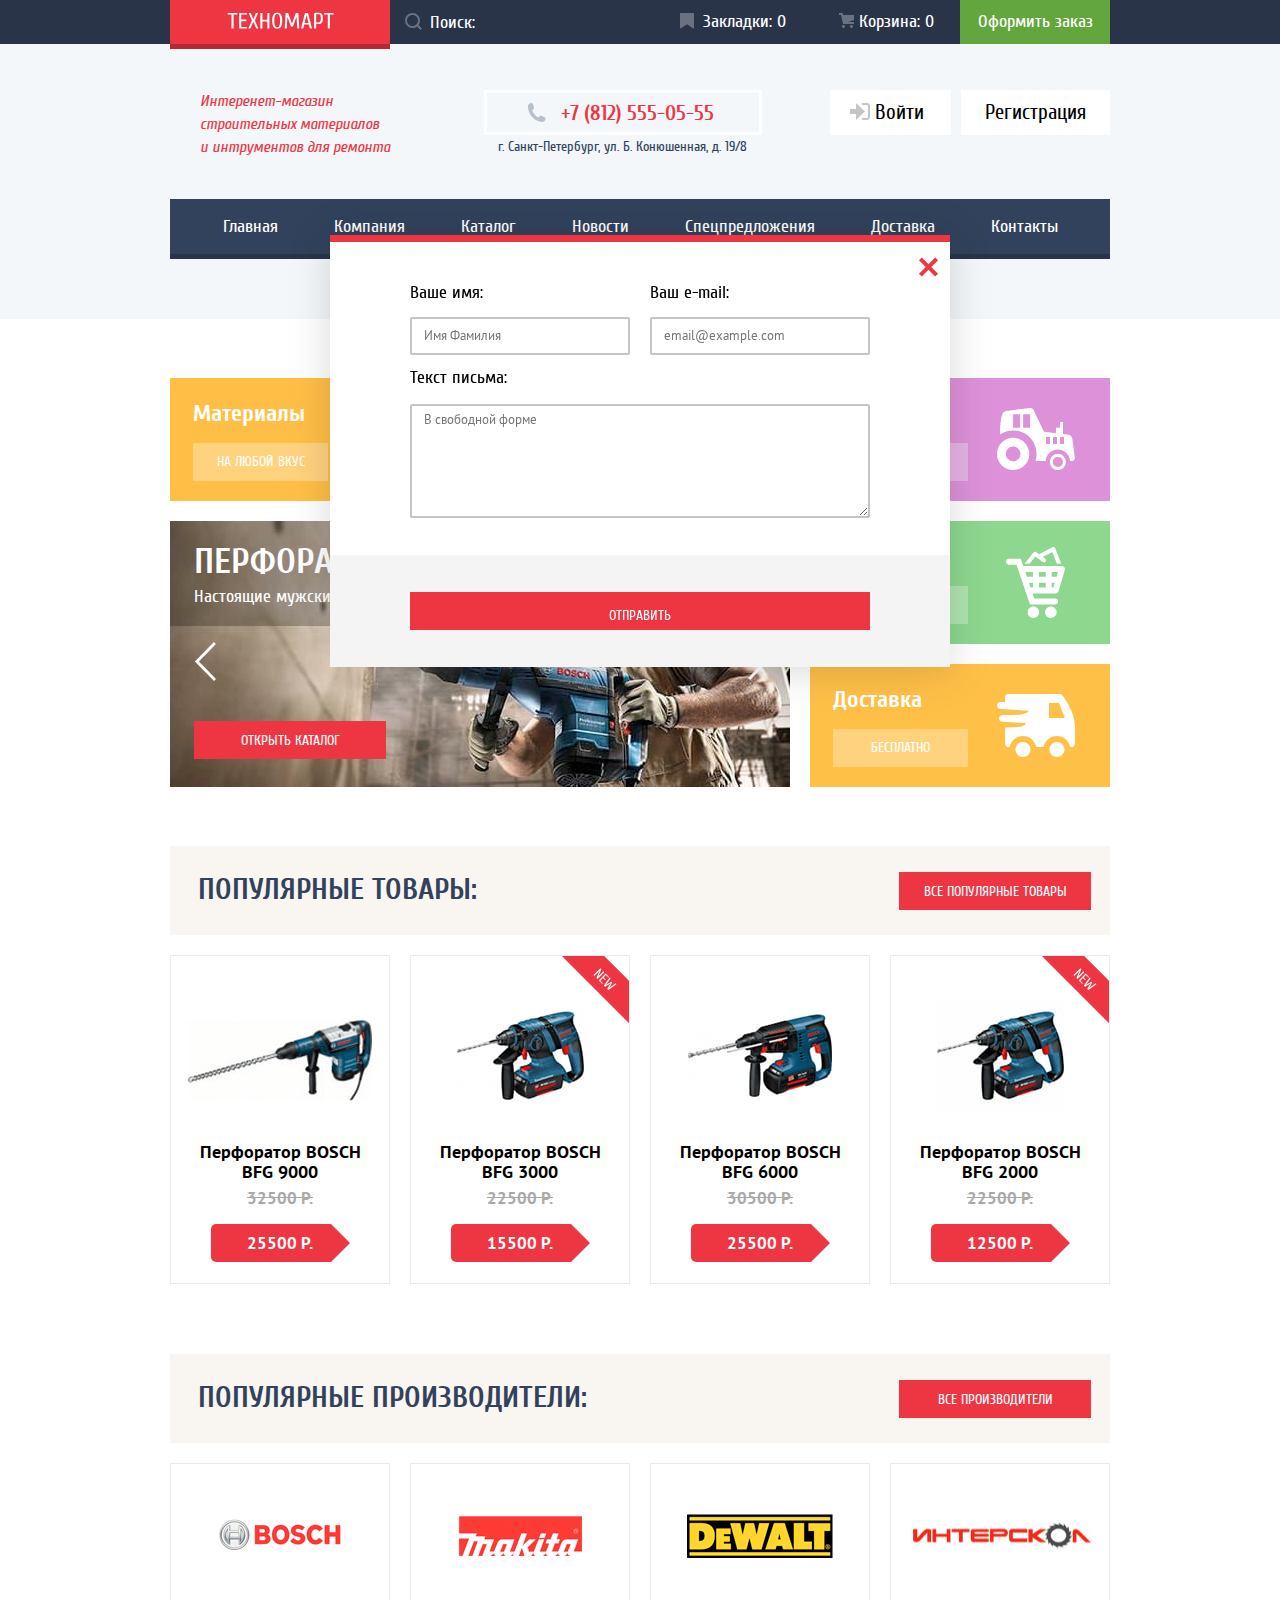
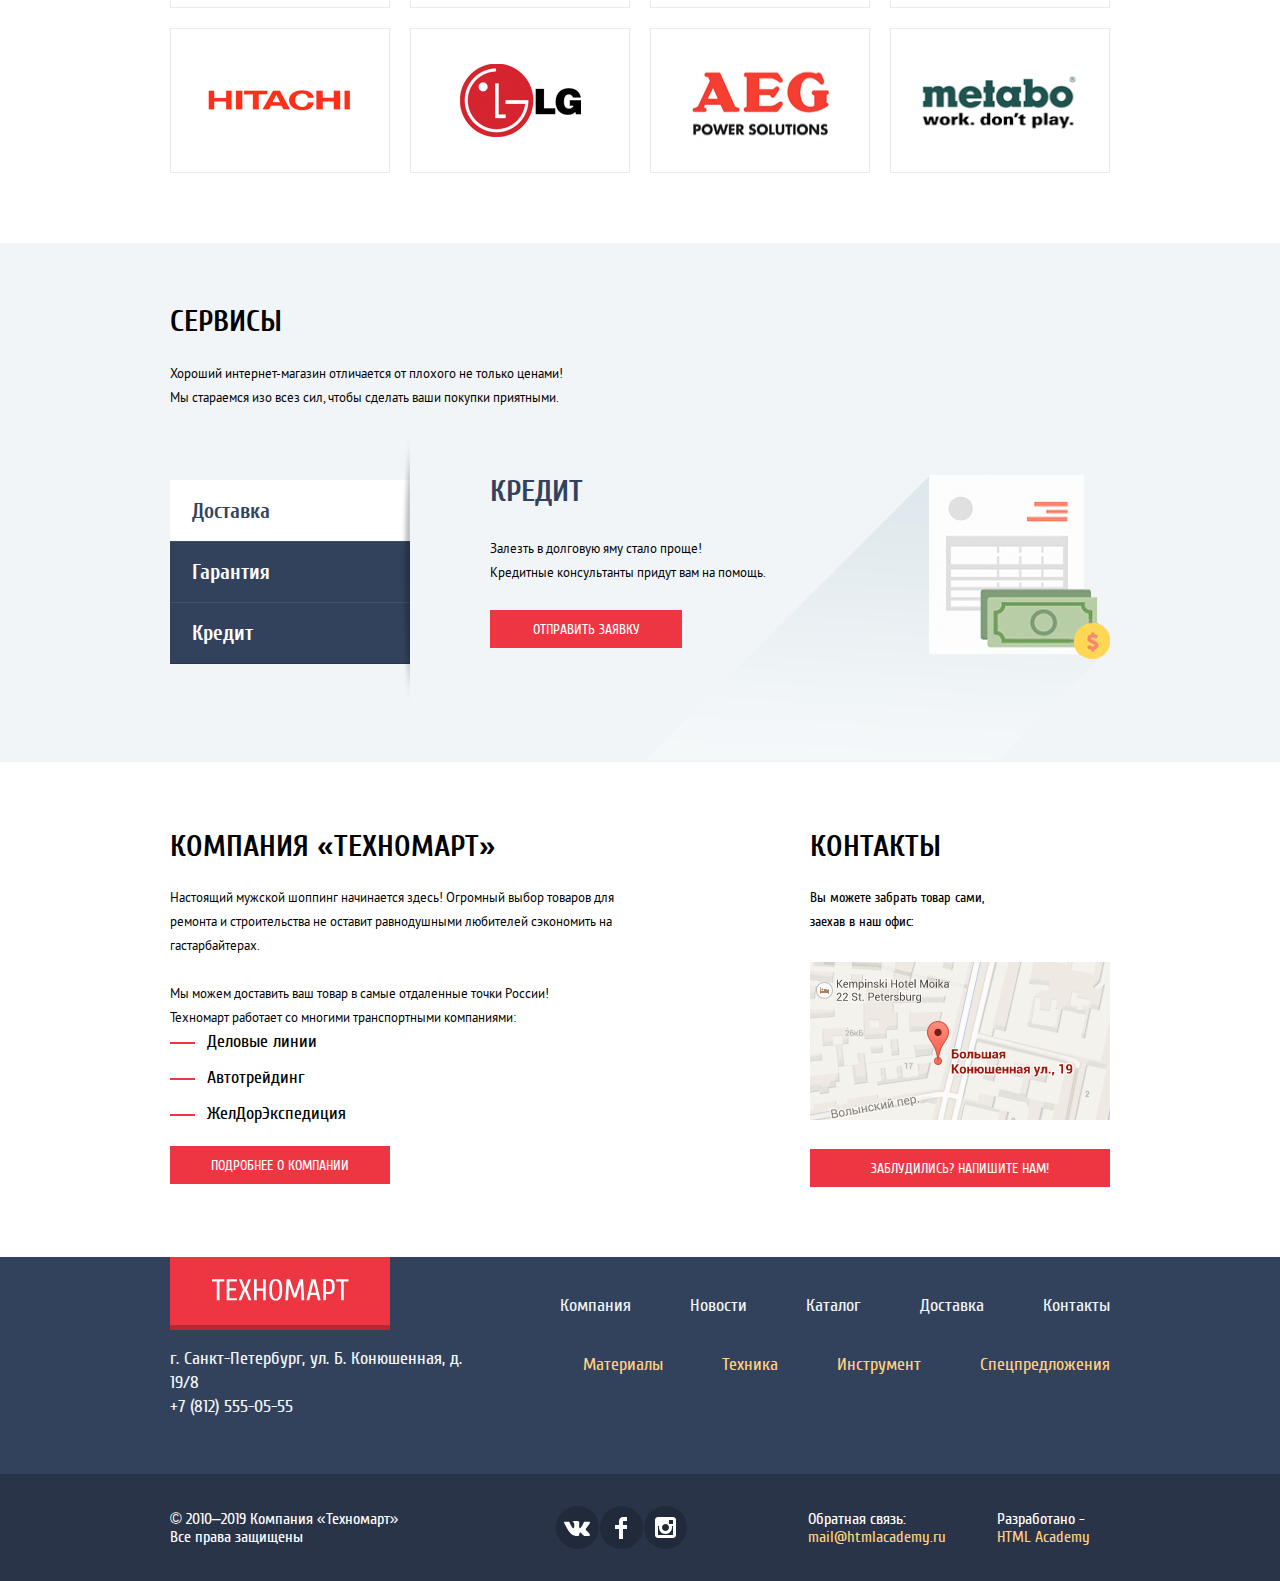
==== commit 97a48f16: "модальные окна" ====
--- a/index.html
+++ b/index.html
@@ -270,16 +270,16 @@
                   </p>
                   <img class="service-image " src="img/car.png" width="468" height="261" alt="">
                 </li>
+                <li class="service-slider-item service-slide">
+                  <h3 class="title title-delivery">Гарантия</h3>
+                  <p class="service-text service-text-guarantee">Если купленный у нас товар поломается или заискрит, а&nbsp;также в случае пожара, спровоцированного его возгоранием,  вы всегда можете быть уверены в нашей гарантии. Мы обменяем сгоревший товар на новый. Дом&nbsp;уж восстановите как-нибудь сами.</p>
+                  <img class="service-image service-image-guarantee" src="img/guarantee.png" width="389" height="283" alt="">
+                </li>
                 <li class="service-slider-item service-slide service-slide-current">
-                  <h3 class="title title-delivery">Гарантия</h3>
-                  <p class="service-text service-text-delivery">Если купленный у нас товар поломается или заискрит, а также в случае пожара, спровоцированного его возгоранием,  вы всегда можете быть уверены в нашей гарантии. Мы обменяем сгоревший товар на новый. Дом уж восстановите как-нибудь сами.</p>
-                  <img class="service-image" src="img/guarantee.png" width="389" height="283" alt="">
-                </li>
-                <li class="service-slider-item service-slide">
                   <h3 class="title title-delivery">Кредит</h3>
-                  <p class="service-text service-text-delivery">Залезть в долговую яму стало проще! Кредитные консультанты придут вам на помощь.</p>
+                  <p class="service-text service-text-credit">Залезть в долговую яму стало проще! Кредитные&nbsp;консультанты придут вам на помощь.</p>
                   <a class="button" href="#">Отправить заявку</a>
-                  <img class="service-image" src="img/credit.png" width="465" height="285" alt="">
+                  <img class="service-image service-image-credit" src="img/credit.png" width="465" height="285" alt="">
                 </li>
               </ul>
             </div>
@@ -394,17 +394,51 @@
               </li>
             </ul>
           </div>
-          <div class="feedback">
-            <p class="footer-copyright-text">Обратная связь:</p>
-            <a class="footer-copyright-link" href="https://mail@htmlacademy.ru">mail@htmlacademy.ru</a>
-          </div>
-          <div class="feedback">
-            <p class="footer-copyright-text">Разработано:</p>
-            <a  class="footer-copyright-link" href="https://htmlacademy.ru/intensive/htmlcss">HTML Academy</a>
+          <div class="feedback-container">
+            <div class="feedback">
+              <p class="footer-copyright-text">Обратная связь:</p>
+              <a class="footer-copyright-link" href="https://mail@htmlacademy.ru">mail@htmlacademy.ru</a>
+            </div>
+            <div class="feedback">
+              <p class="footer-copyright-text">Разработано -</p>
+              <a  class="footer-copyright-link" href="https://htmlacademy.ru/intensive/htmlcss">HTML Academy</a>
+            </div>
           </div>
         </div>
       </section>
     </footer>
+
+    <section class="modal modal-login">
+      <h2 class="visually-hidden">Oбратная связь</h2>
+      <form class="login-form" action="https://echo.htmlacademy.ru" method="post">
+        <div class="modal-container">
+          <div class="feedback-wrapper">
+            <p class="modal-name">
+              <label class="modal-description" for="login-login">Ваше имя:</label>
+              <input class="login-icon-user" id="login-login" type="text" name="login" placeholder="Имя Фамилия">
+            </p>
+            <p class="modal-name">
+              <label class="modal-description" for="login-email">Ваш e-mail:</label>
+              <input class="login-icon-user" id="login-email" type="email" name="email" placeholder="email@example.com">
+            </p>
+          </div>
+          <p>
+            <label class="modal-description" for="text-feedback">Текст письма:</label>
+            <textarea class="login-icon-user" id="text-feedback"  name="feedback" placeholder="В свободной форме"></textarea>
+          </p>
+        </div>
+        <div class="button-modal-container">
+          <button class="button" type="submit">Отправить</button>
+        </div>
+      </form>
+      <button class="modal-close" type="button" aria-label="Закрыть"></button>
+    </section>
+
+    <section class="modal modal-map">
+      <h2 class="visually-hidden">Как до нас добраться</h2>
+      <iframe src="https://www.google.com/maps/embed?pb=!1m18!1m12!1m3!1d1998.6037999040354!2d30.322010416394033!3d59.938716271971415!2m3!1f0!2f0!3f0!3m2!1i1024!2i768!4f13.1!3m3!1m2!1s0x4696310fca5ba729%3A0xea9c53d4493c879f!2sBolshaya+Konyushennaya+ul.%2C+19%2C+Sankt-Peterburg%2C+Russia%2C+191186!5e0!3m2!1sen!2s!4v1441888483426" width="943" height="449" allowfullscreen title="Офис компании по адресу ул. Большая Конюшенная 19/8, Санкт-Петербург"></iframe>
+      <button class="modal-close" type="button" aria-label="Закрыть"></button>
+    </section>
 
   </body>
 </html>
--- a/css/style.css
+++ b/css/style.css
@@ -191,8 +191,6 @@
 
 .search-header {
   position: relative;
-  display: inline-block;
-
 }
 
 .search-header:hover .search-header-image path {
@@ -238,26 +236,31 @@
 }
 
 .header-top-navigation {
+  margin-left: auto;
   display: flex;
   flex-wrap: wrap;
-  flex-grow: 2;
-  align-items: center;
-  margin: 0;
-  padding: 0;
 }
 
 .header-top-navigation a {
   display: flex;
   flex-wrap: wrap;
-  justify-items: center;
   align-items: center;
   height: 100%;
-  flex-grow: 1;
 }
 
 .bookmarks-header-top, .cart-header-top {
   position: relative;
+  padding-left: 35px;
+}
+
+.bookmarks-header-top {
+  min-width: 150px;
   padding-left: 43px;
+  padding-right: 38px;
+}
+
+.cart-header-top {
+  min-width: 136px;
 }
 
 .bookmarks-header-top:active,
@@ -272,7 +275,7 @@
   content: "";
   position: absolute;
   top: 13px;
-  left: 20px;
+  left: 15px;
   width: 20px;
   height: 20px;
   background-image: url("../img/icon-cart.svg");
@@ -302,6 +305,7 @@
   display: flex;
   justify-content: center;
   background-color: var(--green-basic);
+  min-width: 150px;
  }
 
 .order-header-top:hover {
@@ -724,7 +728,7 @@
   border: 1px solid var(--gray-border);
 }
 
-.card:hover {
+.card:hover, .card-current {
   filter: drop-shadow(0px 4px 20px rgba(0, 0, 0, 0.15));
 }
 
@@ -747,16 +751,16 @@
   min-height: 38px;
 }
 
-.card:hover .card-hover {
+.card:hover .card-hover, .card-current .card-hover {
   display: flex;
   flex-direction: column;
   position: absolute;
-  top: 0;
-  left: 0;
-  width: 100%;
+  top: 5px;
+  left: 1px;
+  width: 210px;
   padding-right: 40px;
   padding-left: 40px;
-  padding-top: 38px;
+  padding-top: 32px;
   background-color: var(--white-basic);
 }
 
@@ -922,8 +926,19 @@
   margin-top: 25px;
 }
 
-.service-text-delivery {
+.service-text-delivery,
+.service-text-credit {
   margin-top: 30px;
+}
+
+.service-text-guarantee {
+  min-width: 331px;
+  margin-top: 25px;
+}
+
+.service-text-credit {
+  min-width: 300px;
+  margin-bottom: 25px;
 }
 
 .service-container {
@@ -1022,6 +1037,11 @@
   z-index: 1;
 }
 
+.service-image-guarantee,
+.service-image-credit {
+  top: 5px;
+}
+
 .title-delivery {
   margin: 0;
   padding: 0;
@@ -1122,10 +1142,10 @@
 }
 
 .footer-top-container {
-  display: grid;
-  grid-template-columns: min-content 1fr;
+  display: flex;
+  justify-content: space-between;
   width: 940px;
-  margin: auto;
+  margin: 0 auto;
   padding: 0;
 }
 
@@ -1156,28 +1176,33 @@
 
 .footer-navigation-container {
   margin-top: 37px;
-  margin-left: 69px;
 }
 
 .footer-navigation-list,
 .footer-navigation-catalog-list {
   list-style: none;
   display: flex;
+  flex-wrap: wrap;
   justify-content: space-between;
+  margin: 0;
+  padding: 0;
 }
 
 .footer-navigation-catalog-list {
-  margin-left: 23px;
+  margin-top: 34px;
+  margin-left: 82px;
 }
 
 .footer-navigation-link {
   font-size: 18px;
   color: var(--gray-background-service);
+  margin-left: 59px;
 }
 
 .footer-navigation-catalog-link {
   font-size: 18px;
   color: var(--yellow-text);
+
 }
 
 .footer-navigation-link:hover,
@@ -1194,8 +1219,11 @@
 /* footer-bottom */
 
 .footer-bottom-container {
-  display: grid;
-  grid-template-columns: repeat(4, 1fr);
+  display: flex;
+  justify-content: space-between;
+  align-items: center;
+  flex-wrap: wrap;
+  min-height: 107px;
 }
 
 .footer-bottom {
@@ -1212,6 +1240,7 @@
   max-width: 180px;
   justify-self: center;
   text-align: center;
+  margin-left: 48px;
 }
 
 .social-list {
@@ -1245,12 +1274,19 @@
   margin: 0;
 }
 
+.feedback-container {
+  display: flex;
+  flex-wrap: wrap;
+  margin-right: 20px;
+}
+
 .feedback {
   display: flex;
   flex-direction: column;
   justify-self: end;
   justify-content: center;
   align-items: start;
+  margin-left: 51px;
 }
 
 .footer-copyright-link {
@@ -1271,6 +1307,10 @@
 
 /*catalog*/
 
+.cart-header-top-catalog {
+  background-color: var(--red-basic);
+}
+
 .user {
   display: flex;
   flex-direction: column;
@@ -1294,7 +1334,7 @@
   position: absolute;
   width: 20px;
   height: 18px;
-  left: 20px;
+  left: 18px;
   top: 0px;
 }
 
@@ -1375,8 +1415,10 @@
   justify-content: flex-start;
   flex-wrap: wrap;
   padding: 0;
-  margin: 20px;
+  margin: 0;
   list-style: none;
+  margin-top: 8px;
+  margin-bottom: 18px;
 }
 
 .breadcrumbs-item {
@@ -1404,6 +1446,7 @@
   line-height: 18px;
   text-transform: uppercase;
   color: var(--black-basic);
+  padding: 0;
 }
 
 .title-catalog {
@@ -1443,17 +1486,13 @@
 .filter fieldset {
   padding: 0;
   margin: 0;
-  margin-bottom: 30px;
+  margin-bottom: 16px;
   border: none;
 }
 
 .price-controls, .checkbox-list {
   border-bottom: 1px solid var(--gray-border);
   padding-bottom: 25px;
-}
-
-.filter fieldset:first-child {
-  margin-bottom: 35px;
 }
 
 .filter-legend {
@@ -1462,7 +1501,17 @@
   font-size: 17px;
   line-height: 30px;
   text-transform: uppercase;
-  margin-bottom: 26px;
+  margin-bottom: 5px;
+  padding: 0;
+}
+
+.filter-legend-manufactures {
+  margin-bottom: 17px;
+}
+
+.filter-legend-electric {
+  margin-bottom: 23px;
+  margin-top: 18px;
 }
 
 .filter ul {
@@ -1470,11 +1519,16 @@
   margin: 0;
   list-style: none;
   line-height: 18px;
+  padding-bottom: 10px;
 }
 
 .filter-option {
-  margin-bottom: 19px;
-  padding-left: 45px;
+  margin-bottom: 20px;
+  padding-left: 35px;
+}
+
+.filter-radio {
+  margin-bottom: 23px;
 }
 
 .filter-option label {
@@ -1499,7 +1553,7 @@
 .filter-input-checkbox + label::before {
   content: "";
   position: absolute;
-  left: -42px;
+  left: -36px;
   top: -4px;
   width: 23px;
   height: 23px;
@@ -1510,10 +1564,10 @@
 .filter-input-checkbox:checked + label::after {
   content: "";
   position: absolute;
-  top: -12px;
-  left: -35px;
+  top: -10px;
+  left: -30px;
   width: 12px;
-  height: 16px;
+  height: 14px;
   transform: rotate(45deg);
   box-shadow:
     2px 0px 0 var(--white-basic),
@@ -1526,25 +1580,23 @@
 .filter-input-radio + label::before {
   content: "";
   position: absolute;
-  left: -42px;
+  left: -35px;
   top: -4px;
-  width: 20px;
-  height: 20px;
-  border: 5px solid var(--gray-basic-light);
+  width: 25px;
+  height: 25px;
+  border: 3px solid var(--gray-basic-light);
   border-radius: 50%;
-  box-sizing: content-box;
 }
 
 .filter-input-radio:checked + label::after {
   content: "";
   position: absolute;
-  top: 5px;
-  left: -33px;
-  width: 12px;
-  height: 12px;
+  top: 4px;
+  left: -27px;
+  width: 9px;
+  height: 9px;
   background-color: var(--gray-basic-light);
   border-radius: 50%;
-  box-sizing: content-box;
 }
 
 .radio-label-checked:hover:after {
@@ -1738,7 +1790,7 @@
 .price-controls input {
   font-family: "PT Sans", Arial, sans-serif;
   font-size: 17px;
-  width: 85px;
+  width: 95px;
   padding: 10px;
   text-align: center;
   color: var(--black-basic);
@@ -1755,23 +1807,30 @@
   padding: 0;
   margin-top: 48px;
   list-style: none;
+  margin-bottom: 36px;
 }
 
 .pagination-item {
+  display: inline-block;
+  width: 38px;
   margin-right: 10px;
 }
 
 .pagination-item:last-child {
   margin-right: 0;
+  min-width: 140px;
 }
 
 .pagination-item a {
+  display: flex;
+  align-items: center;
+  justify-content: center;
+  height: 38px;
+  margin: 0;
+  padding: 0;
   font-family: "PT Sans", Arial, sans-serif;
   font-size: 13px;
-  text-align: center;
   text-transform: uppercase;
-  display: block;
-  padding: 10px 15px;
   color: var(--black-basic);
   background-color: var(--white-basic);
   border: 1px solid #E5E5E5;
@@ -1808,3 +1867,156 @@
   margin-bottom: 0;
   padding-bottom: 68px;
 }
+
+
+/* Modal */
+
+.modal {
+  position: fixed;
+  top: 0;
+  right: 0;
+  bottom: 0;
+  left: 0;
+  margin: auto;
+  z-index: 3;
+  border-top: 7px solid var(--red-basic);
+}
+
+
+/* Modal login */
+
+.modal-login {
+  width: 620px;
+  height: 430px;
+  color: var(--black-basic);
+  background-color: var(--white-basic);
+  filter: drop-shadow(0px 4px 20px rgba(0, 0, 0, 0.15));
+}
+
+.modal-container {
+  width: 460px;
+  padding: 0;
+  margin: 0 auto;
+}
+
+.feedback-wrapper {
+  display: flex;
+  flex-wrap: wrap;
+  justify-content: space-between;
+  margin-top: 39px;
+  padding: 0;
+}
+
+.modal-description {
+  font-size: 18px;
+  color: var(--black-basic);
+  margin: 0;
+  padding: 0;
+}
+
+.login-form input[type="email"],
+.login-form input[type="text"],
+.login-form textarea {
+  box-sizing: border-box;
+  font-family: "PT Sans", Arial, sans-serif;
+  font-size: 13px;
+  display: flex;
+  align-items: center;
+  color: var(--gray-old-price);
+  padding-left: 12px;
+  margin-top: 11px;
+  background-color: var(--white-basic);
+  border: 2px solid var(--gray-basic-light);
+  border-radius: 2px;
+}
+
+.login-form input[type="email"],
+.login-form input[type="text"] {
+  width: 220px;
+  min-height: 38px;
+}
+
+.login-form p {
+  padding: 0;
+  margin: 0;
+  margin-bottom: 11px;
+}
+
+.login-form textarea {
+  margin-top: 13px;
+  width: 460px;
+  min-height: 114px ;
+  padding-top: 7px;
+}
+
+
+.modal-close {
+  position: absolute;
+  top: 13px;
+  right: 17px;
+  width: 21px;
+  height: 21px;
+  background-color: transparent;
+  border: 0;
+  cursor: pointer;
+}
+
+.modal-close::before,
+.modal-close::after {
+  content: "";
+  position: absolute;
+  top: 10px;
+  left: 5px;
+  width: 23px;
+  height: 4px;
+  background-color: var(--red-basic);
+}
+
+.modal-close::before {
+  transform: rotate(45deg);
+}
+
+.modal-close::after {
+  transform: rotate(-45deg);
+}
+
+.button-modal-container {
+  background-color: #F4F4F4;
+  height: 112px;
+  padding-top: 37px;
+  margin-top: 37px;
+}
+
+.login-form .button {
+  width: 460px;
+  margin: auto;
+  border: none;
+}
+
+
+/* Modal map */
+
+.modal-map {
+  display: none;
+  width: 943px;
+  height: 449px;
+  background: #565656;
+  box-shadow: 0px 0px 14.7px rgba(47, 42, 43, 0.5);
+}
+
+.modal-map iframe {
+  border: none;
+}
+
+.modal-map img {
+  display: block;
+}
+
+/* Modal cart */
+
+.modal-cart {
+  background-color: var(--white-basic);
+  width: 620px;
+  height: 283px;
+  filter: drop-shadow(0px 4px 20px rgba(0, 0, 0, 0.15));
+}
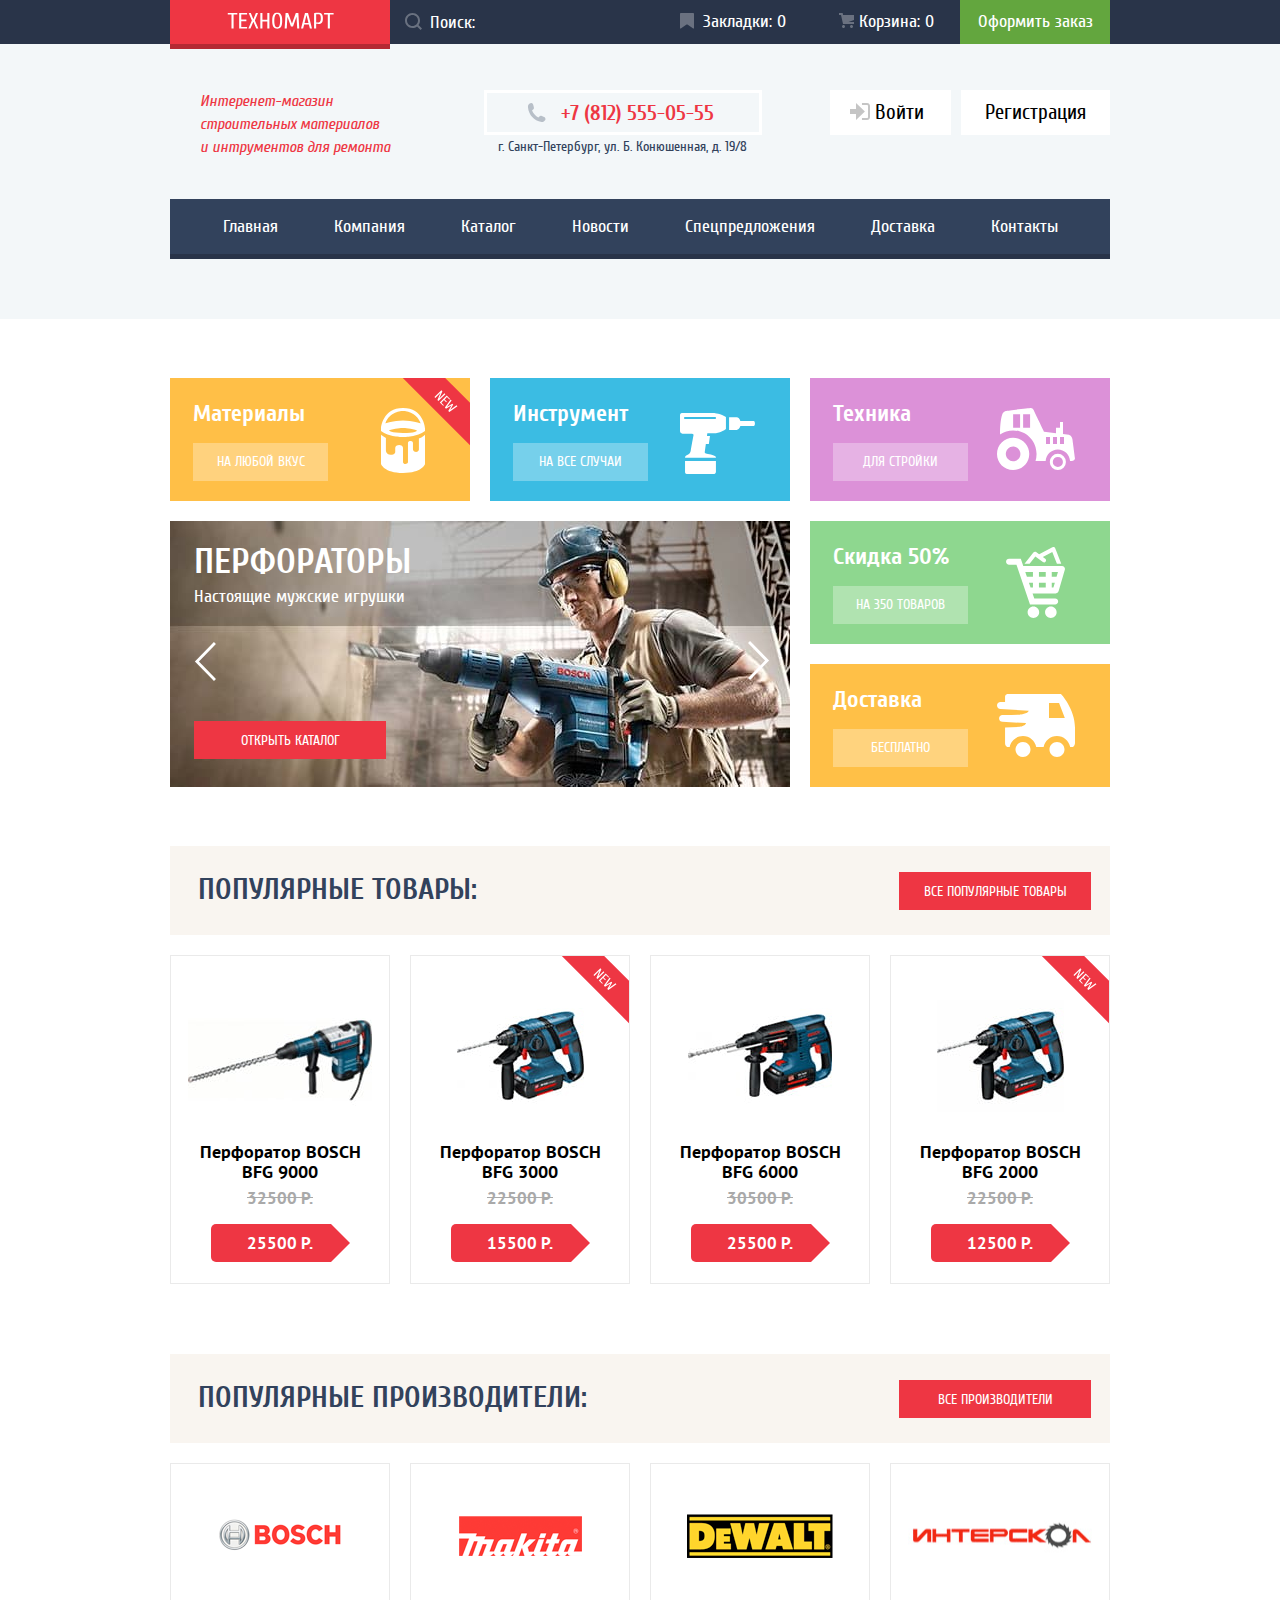
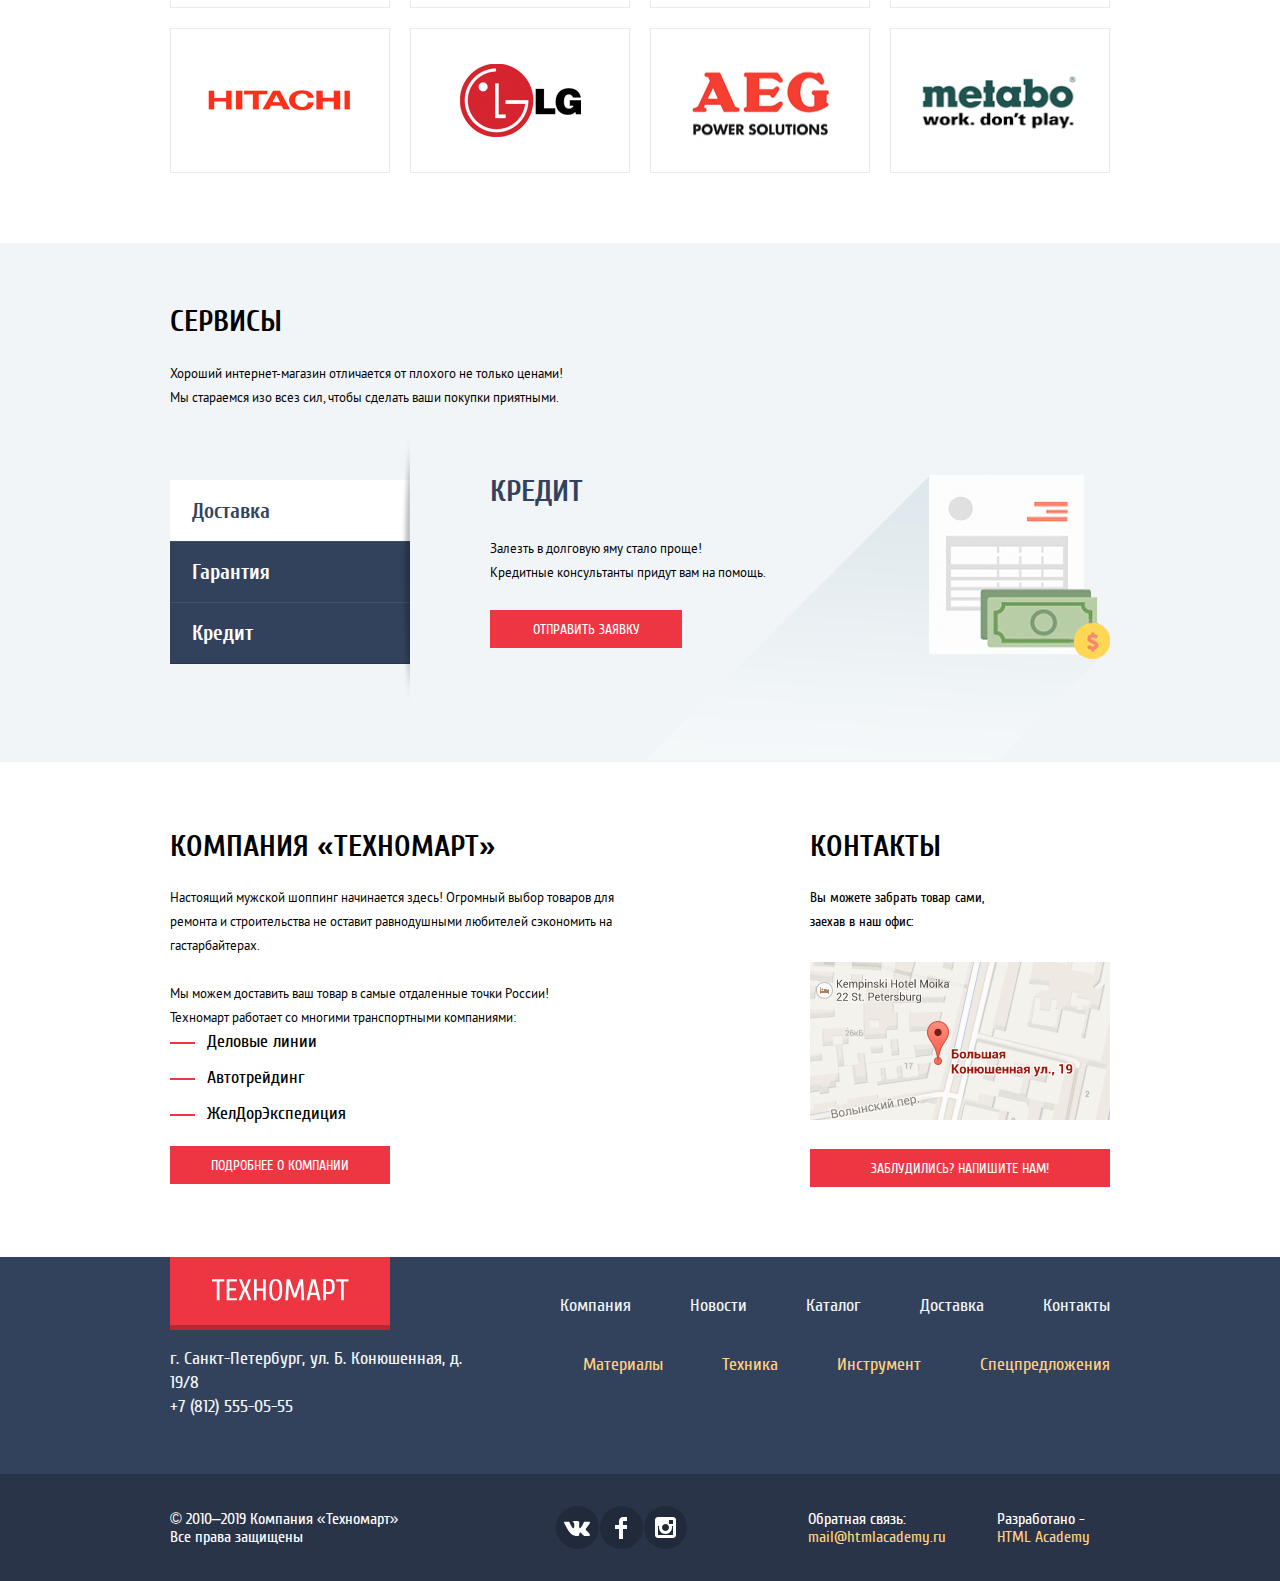
==== commit 64a369ad: "js" ====
--- a/index.html
+++ b/index.html
@@ -4,7 +4,7 @@
     <meta charset="utf-8">
     <title>HTML Academy: Техномарт</title>
      <link href="./css/normalize.css" rel="stylesheet">
-    <link href="./css/style.css" rel="stylesheet">
+    <link href="./css/style.min.css" rel="stylesheet">
   </head>
 
   <body class="page-body">
@@ -419,12 +419,12 @@
             </p>
             <p class="modal-name">
               <label class="modal-description" for="login-email">Ваш e-mail:</label>
-              <input class="login-icon-user" id="login-email" type="email" name="email" placeholder="email@example.com">
+              <input class="login-icon-email" id="login-email" type="email" name="email" placeholder="email@example.com">
             </p>
           </div>
           <p>
             <label class="modal-description" for="text-feedback">Текст письма:</label>
-            <textarea class="login-icon-user" id="text-feedback"  name="feedback" placeholder="В свободной форме"></textarea>
+            <textarea class="login-icon-text" id="text-feedback"  name="feedback" placeholder="В свободной форме"></textarea>
           </p>
         </div>
         <div class="button-modal-container">
@@ -440,5 +440,7 @@
       <button class="modal-close" type="button" aria-label="Закрыть"></button>
     </section>
 
+    <script src="script.js"></script>
+
   </body>
 </html>
--- a/css/style.min.css
+++ b/css/style.min.css
@@ -0,0 +1 @@
+@charset "utf-8";@-webkit-keyframes bounce{0%{transform:translateY(-2000px)}70%{transform:translateY(30px)}90%{transform:translateY(-10px)}to{transform:translateY(0)}}@keyframes bounce{0%{transform:translateY(-2000px)}70%{transform:translateY(30px)}90%{transform:translateY(-10px)}to{transform:translateY(0)}}@-webkit-keyframes shake{0%,to{transform:translateX(0)}10%,30%,50%,70%,90%{transform:translateX(-10px)}20%,40%,60%,80%{transform:translateX(10px)}}@keyframes shake{0%,to{transform:translateX(0)}10%,30%,50%,70%,90%{transform:translateX(-10px)}20%,40%,60%,80%{transform:translateX(10px)}}@font-face{font-family:'Cuprum';font-style:normal;font-weight:400;src:url(../fonts/cuprum.woff2) format('woff2'),url(../fonts/cuprum.woff) format('woff');font-display:swap}@font-face{font-family:'Cuprum';font-style:italic;font-weight:400;src:url(../fonts/cuprumitalic.woff2) format('woff2'),url(../fonts/cuprumitalic.woff) format('woff');font-display:swap}@font-face{font-family:'Cuprum';font-style:normal;font-weight:700;src:url(../fonts/cuprumbold.woff2) format('woff2'),url(../fonts/cuprumbold.woff) format('woff');font-display:swap}@font-face{font-family:'PT Sans';font-style:normal;font-weight:400;src:url(../fonts/ptsans.woff2) format('woff2'),url(../fonts/ptsans.woff) format('woff');font-display:swap}@font-face{font-family:'PT Sans';font-style:normal;font-weight:700;src:url(../fonts/ptsansbold.woff2) format('woff2'),url(../fonts/ptsansbold.woff) format('woff');font-display:swap}:root{--black-basic: #000000;--white-basic: #ffffff;--white-text-rgba: rgba(255, 255, 255, 0.5);--white-background-rgba: rgba(255, 255, 255, 0.3);--yellow-text: #FFD180;--red-basic: #EE3643;--red-hover: #CA2C37;--red-click: #BA2732;--green-basic: #63A63E;--green-hover: #5FBB2D;--green-click: #518534;--gray-header-top: #293449;--gray-navigation: #32425C;--gray-navigation-click: #1D2739;--gray-basic: #3D546F;--gray-basic-light: #C5C5C5;--gray-radio-hover: #B5B5B5;--gray-background-service: #F1F5F7;--gray-title: #F9F5F0;--gray-filter: #F7F3EC;--gray-old-price: #A9A9A9;--gray-border: #EAEAEA;--yellow-special: #FFBF47;--blue-special: #3BBCE3;--purpule-special: #DC91D8;--green-special: #8ED78F;--yellow-delivery: #FFC047}.button,body{font-size:14px}body{min-width:940px;font-family:"Cuprum",Arial,sans-serif;line-height:24px;font-weight:400}*,::after,::before{box-sizing:border-box}.page a,.page-catalog a{text-decoration:none}.button{display:block;text-align:center;padding-top:11px;line-height:18px;text-transform:uppercase;width:192px;min-height:38px;color:var(--white-basic);background-color:var(--red-basic)}.button:hover{background-color:var(--red-hover)}.button:active{background-color:var(--red-click)}.visually-hidden{position:absolute;width:1px;height:1px;margin:-1px;border:0;padding:0;white-space:nowrap;-webkit-clip-path:inset(100%);clip-path:inset(100%);clip:rect(0 0 0 0);overflow:hidden}.page,.page-catalog{height:100%}.catalog-body,.main-header,.page-body{display:grid;grid-template-rows:-webkit-min-content 1fr -webkit-min-content;grid-template-rows:min-content 1fr min-content}.catalog-body,.page-body{min-height:100%;align-content:start}.main-header{margin-bottom:10px}.header-top,.search-header input{background-color:var(--gray-header-top);width:100%}.header-top-container{display:flex;width:940px;margin:0 auto;min-height:42px}.main-logo,.main-logo:hover{display:block;position:relative;background-color:var(--red-basic);width:220px;text-align:center;padding-top:12px;padding-bottom:7px;box-shadow:0 5px 0 #b52933;cursor:pointer}.main-logo:active{background-color:var(--red-click)}.header-top-navigation a,.search-header-top{font-size:18px;color:var(--white-basic)}.search-header{position:relative}.search-header:hover .search-header-image path{opacity:1}.search-header input{min-height:42px;padding-left:42px;margin:0;width:260px;border:0}.search-header-top{margin-left:40px;position:absolute;top:11px;left:0}.search-header input:active,.search-header input:focus{background-color:var(--white-basic)}.search-header-image{position:absolute;left:15px;top:13px;width:17px;height:17px}.search-header input:focus+label+.search-header-image path{fill:var(--red-basic);opacity:1}.search-header input:focus+label{opacity:0}.header-top-navigation{margin-left:auto;display:flex;flex-wrap:wrap}.header-top-navigation a{display:flex;flex-wrap:wrap;align-items:center;height:100%}.bookmarks-header-top,.cart-header-top{position:relative}.cart-header-top{padding-left:35px}.bookmarks-header-top{min-width:150px;padding-left:43px;padding-right:38px}.cart-header-top{min-width:136px}.bookmarks-header-top:active,.bookmarks-header-top:active:before,.cart-header-top:active,.cart-header-top:active:before{background-color:#161d29;opacity:.5}.cart-header-top::before{top:13px;left:15px;width:20px;height:20px;background-image:url(../img/icon-cart.svg);opacity:.3}.bookmarks-header-top::before,.cart-header-top::before,.phone-header::before{content:"";position:absolute;background-repeat:no-repeat;background-position:0 0}.bookmarks-header-top::before{top:13px;left:20px;width:14px;height:16px;background-image:url(../img/icon-bookmark.svg);opacity:.3}.bookmarks-header-top:hover:before,.cart-header-top:hover:before{opacity:1}.order-header-top{display:flex;justify-content:center;background-color:var(--green-basic);min-width:150px}.order-header-top:hover{background-color:var(--green-hover)}.order-header-top:active{background-color:var(--green-click);color:var(--white-text-rgba)}.header-middle{background-color:#f3f7f9}.header-middle-container{display:flex;justify-content:space-between;align-items:flex-start;width:940px;margin:46px auto 40px;padding:0}.header-text{margin-left:30px;margin-right:15px;font-size:16px;line-height:23px;max-width:200px;color:var(--red-basic)}.phone-header{display:flex;min-height:45px;align-items:center;position:relative;font-size:21px;line-height:30px;font-weight:700;padding-left:74px;padding-right:45px;color:var(--red-basic);background-color:#f3f7f9;border:3px solid var(--white-basic)}.phone-header::before{left:40px;top:10px;width:19px;height:19px;background-image:url(../img/icon-phone.svg)}.adress-header{color:var(--gray-navigation);text-align:center;margin:0}.authorization{display:flex;align-items:center;justify-self:end}.authorization-login,.authorization-registration{display:flex;align-items:center;min-height:45px;font-size:21px;line-height:21px;text-align:center;color:var(--black-basic);background-color:var(--white-basic)}.authorization-login{position:relative;padding-left:45px;padding-right:27px}.authorization-registration{padding-left:24px;padding-right:24px;margin-left:10px}.authorization a:hover{color:var(--red-basic)}.authorization-login:hover path,.persona-name:hover path,.user-login-image:hover path{fill:var(--gray-basic)}.authorization-login:active path,.persona-name:active path,.user-login-image:active path{fill:var(--gray-basic-light)}.authorization a:active{color:var(--gray-basic-light)}.authorization-login-image{position:absolute;width:21px;height:17px;left:20px;top:13px}.header-bottom{background-color:#f3f7f9}.header-bottom-container{margin:auto auto 60px;width:940px;background-color:var(--gray-navigation);box-shadow:inset 0 -5px 0 var(--gray-header-top)}.header-navigation-list{display:flex;justify-items:center;flex-wrap:wrap;margin:0;padding:0;list-style:none;min-height:60px}.header-navigation-item{list-style:none}.header-navigation-link{display:block;padding:16px 28px 20px;font-size:18px;color:var(--white-basic)}.header-navigation li:first-child{padding-left:25px}.header-navigation-link:hover,.service-item a:hover{background-color:var(--gray-header-top)}.header-navigation-link:active{opacity:.5;background-color:var(--gray-navigation-click)}.features,.popular-container{width:940px;margin:0 auto;padding:0}.features{display:grid;grid-template-columns:repeat(3,1fr);grid-template-rows:repeat(3,1fr);gap:20px;margin:49px auto 0}.feature-item{display:flex;flex-direction:column;align-items:start;justify-content:center;position:relative;margin:0;padding:0}.feature-name{font-weight:700;font-size:24px;line-height:30px;padding-left:23px;padding-bottom:7px;color:var(--white-basic)}.feature-link{display:flex;justify-content:center;align-items:center;line-height:18px;width:135px;height:38px;text-transform:uppercase;margin-left:23px;margin-top:7px;color:var(--white-basic);background-color:var(--white-background-rgba)}.feature-link:hover{background-color:rgba(197,197,197,.3)}.feature-link:active{background-color:rgba(169,169,169,.3)}.feature-materials{background-color:var(--yellow-special)}.feature-image-materials{position:absolute;right:45px;top:30px}.feature-materials::after{content:"";position:absolute;right:0;top:0;width:70px;height:70px;background-image:url(../img/new.svg);background-repeat:no-repeat;background-position:0 0}.feature-tool{background-color:var(--blue-special)}.feature-image-tool{position:absolute;right:35px;top:35px}.feature-technics{background-color:var(--purpule-special)}.feature-image-technics{position:absolute;right:35px;top:30px}.feature-discount{background-color:var(--green-special)}.feature-image-discount{position:absolute;right:45px;top:25px}.feature-delivery{background-color:var(--yellow-delivery)}.feature-image-delivery{position:absolute;right:35px;top:30px}.slider{grid-column-start:1;grid-column-end:3;grid-row-start:2;grid-row-end:4;position:relative;width:620px;height:266px;padding-left:24px}.slider-wrapper-1,.slider-wrapper-2{background-color:var(--gray-header-top);background-image:url(../img/man.jpg)}.slider-wrapper-2{background-image:url(../img/man-2.jpg)}.slider-list{margin:0;padding:0;list-style:none}.slide{display:none}.slide-current{display:block}.slider-title{font-size:36px;line-height:36px;font-weight:700;text-transform:uppercase;color:var(--white-basic);margin-top:23px;margin-bottom:0}.slider-text{font-size:18px;color:var(--white-basic);margin-top:5px}.button-control-back,.button-control-next{padding:0;width:22px;height:40px;background-color:transparent;border:0;cursor:pointer;position:absolute;top:45%;background-image:url(../img/icon-left.svg);background-repeat:no-repeat;background-position:0 0}.button-control-next{right:20px;transform:rotate(180deg)}.slider-button{position:absolute;top:200px}.popular{display:flex;justify-content:space-between;align-items:center;background-color:var(--gray-title);margin:59px 0 20px;padding-right:19px}.title{font-size:30px;line-height:30px;text-transform:uppercase;color:var(--gray-navigation);margin:29px 28px 30px}.card-list{display:grid;grid-template-columns:repeat(4,1fr);gap:20px;padding:0;margin:0 0 70px}.card,.card-hover a{display:flex;flex-direction:column;align-items:center}.card{position:relative;margin:0;padding:0;list-style:none;background-color:var(--white-basic);border:1px solid var(--gray-border)}.card-current,.card:hover{-webkit-filter:drop-shadow(0 4px 20px rgba(0,0,0,.15));filter:drop-shadow(0 4px 20px rgba(0,0,0,.15))}.card-pic{max-width:100%;margin:auto}.card-hover{display:none}.card-hover a{justify-content:center;margin:5px;width:135px;min-height:38px}.card-current .card-hover,.card:hover .card-hover{display:flex;flex-direction:column;position:absolute;top:5px;left:1px;width:210px;padding-right:40px;padding-left:40px;padding-top:32px;background-color:var(--white-basic)}.card-title{font-family:"PT Sans",Arial,sans-serif;font-weight:700;font-size:18px;line-height:20px;padding:0 25px;text-align:center;color:var(--black-basic);box-sizing:border-box;margin-bottom:7px}.card-pic-container{height:164px;margin-top:22px;align-content:center}.card-block-price{margin-top:auto}.old-price{font-family:"PT Sans",Arial,sans-serif;font-weight:700;font-size:17px;line-height:18px;text-align:center;text-transform:uppercase;color:var(--gray-old-price);margin:0}.card-price,.service-item a{font-weight:700;color:var(--white-basic)}.card-hover-buy,.card-price{line-height:18px;text-align:center;text-transform:uppercase}.card-price{position:relative;font-family:"PT Sans",Arial,sans-serif;font-size:17px;width:138px;padding-top:10px;padding-bottom:10px;margin-bottom:21px;background-color:var(--red-basic);border-radius:5px}.card-price::after{content:"";position:absolute;top:0;right:-20px;border:19px solid var(--white-basic);border-left-color:var(--red-basic)}.card-new::after,.service-list::before{position:absolute;right:0;background-repeat:no-repeat;background-position:0 0}.card-new::after{content:'';top:0;width:70px;height:70px;background:url(../img/new.svg)}.card-hover-buy{color:var(--white-basic);background-color:var(--green-basic);box-shadow:inset 0 -3px 0 #367315;border-radius:2px}.card-hover-buy:hover{background-color:var(--green-hover)}.card-hover-buy:active{background-color:var(--green-click)}.card-hover-bookmarks,.service-item a:active{color:var(--gray-navigation);background-color:var(--white-basic)}.card-hover-bookmarks{line-height:18px;text-align:center;text-transform:uppercase;border:3px solid var(--green-basic);border-radius:2px}.card-hover-bookmarks:hover{border:3px solid var(--gray-navigation)}.card-hover-bookmarks:active{opacity:.5}.manufacturers-list{display:grid;grid-template-columns:repeat(4,1fr);grid-template-rows:1fr 1fr;gap:20px;margin:0 0 70px;padding:0;list-style:none}.logo-manufacturers{display:flex;align-items:center;justify-content:center;background-color:var(--white-basic);border:1px solid var(--gray-border);color:var(--black-basic);width:220px;height:145px}.logo-manufacturers:active,.logo-manufacturers:hover{-webkit-filter:drop-shadow(0 4px 20px rgba(0,0,0,.15));filter:drop-shadow(0 4px 20px rgba(0,0,0,.15))}.logo-manufacturers:active{opacity:.5}.catalog-text,.service{background-color:var(--gray-background-service)}.service-title{font-size:30px;line-height:30px;padding-top:64px;text-transform:uppercase;color:var(--black-basic)}.service-text{font-family:"PT Sans",Arial,sans-serif;font-size:13px;color:var(--black-basic);max-width:400px;margin-top:25px}.service-text-credit,.service-text-delivery{margin-top:30px}.service-text-guarantee{min-width:331px;margin-top:25px}.service-text-credit{min-width:300px;margin-bottom:25px}.service-container{position:relative;display:flex;justify-items:left;margin-top:60px;padding:0}.service-list{position:relative;width:240px;list-style:none;margin-top:10px;margin-bottom:99px;padding:0}.service-list::before{content:"";top:-50px;width:10px;height:279px;background:url(../img/roll.png)}.service-item{display:flex;flex-wrap:wrap;flex-direction:column;min-width:240px}.service-item a{display:flex;align-items:center;font-size:21px;line-height:30px;padding-left:22px;min-height:61px;background-color:var(--gray-navigation);box-shadow:0 1px 0 var(--gray-header-top),inset 0 1px 0 #405069}.service-item a:active{box-shadow:0 1px 0 var(--white-basic),inset 0 1px 0 var(--white-basic)}.service-item-current a,.service-item-current a:active,.service-item-current a:focus,.service-item-current a:hover{color:var(--gray-navigation);background-color:var(--white-basic);box-shadow:0 1px 0 var(--white-basic),inset 0 1px 0 var(--white-basic)}.service-slider{padding-left:80px;max-width:380px;z-index:2;margin-top:7px}.service-slider-list{margin:0;padding:0;list-style:none}.service-slide{display:none}.modal-map img,.service-slide-current{display:block}.service-image{position:absolute;top:22px;right:0;z-index:1}.service-image-credit,.service-image-guarantee{top:5px}.title-delivery{margin:0;padding:0}.transport-service{display:flex;flex-direction:column;padding:0;margin:0;max-width:460px}.transport-title{font-size:30px;line-height:30px;padding:0;margin:0;text-transform:uppercase;color:var(--black-basic)}.transport-text{margin-top:24px;margin-bottom:0;padding:0;max-width:460px}.transport-button{width:220px}.pickup{display:flex;flex-direction:column;padding:0;margin:0;justify-self:end;width:300px}.maps{width:300px;height:158px;margin-bottom:21px;margin-top:28px}.button-maps{width:100%}.transport{display:flex;justify-content:space-between;margin-bottom:70px;margin-top:70px}.carrier-list{list-style:none;padding:0;margin:0 0 8px}.carrier-item{position:relative;padding-left:37px;font-size:18px;color:var(--black-basic);margin-bottom:12px}.carrier-item::before{content:"";position:absolute;top:12px;left:0;width:25px;height:2px;background-color:var(--red-basic)}.page-footer{display:grid;grid-template-rows:-webkit-min-content -webkit-min-content;grid-template-rows:min-content min-content;margin-top:0}.footer-top{background-color:var(--gray-navigation)}.footer-top-container{display:flex;justify-content:space-between;width:940px;margin:0 auto;padding:0}.footer-contact-container{display:flex;flex-direction:column}.logo-footer,.logo-footer:hover{height:68px;padding-top:21px;padding-bottom:20px;cursor:pointer}.contact-footer{margin-top:22px;margin-bottom:54px;max-width:321px}.adress-footer,.phone-footer{font-size:18px;color:#f3f7f9;margin:0}.footer-navigation-container{margin-top:37px}.footer-navigation-catalog-list,.footer-navigation-list{list-style:none;display:flex;flex-wrap:wrap;justify-content:space-between;margin:0;padding:0}.footer-navigation-catalog-list{margin:34px 0 0 82px}.footer-navigation-link{font-size:18px;color:var(--gray-background-service);margin-left:59px}.footer-navigation-catalog-link{font-size:18px;color:var(--yellow-text)}.footer-navigation-catalog-link:hover,.footer-navigation-link:hover{-webkit-text-decoration-line:underline;text-decoration-line:underline}.footer-navigation-catalog-link:active,.footer-navigation-link:active{-webkit-text-decoration-line:none;text-decoration-line:none;opacity:.5}.footer-bottom-container{display:flex;justify-content:space-between;align-items:center;flex-wrap:wrap;min-height:107px}.footer-bottom{background-color:var(--gray-header-top)}.footer-bottom-text{font-size:16px;line-height:18px;color:var(--white-basic)}.footer-social{max-width:180px;justify-self:center;text-align:center;margin-left:48px}.social-list{display:flex;flex-wrap:wrap;justify-content:space-between;list-style:none}.social-button{display:flex;align-items:center;justify-content:center;margin-right:1px;width:43px;height:43px;color:var(--white-basic);background-color:#212a3a;border-radius:50%}.social-button:active,.social-button:hover{background-color:var(--red-basic)}.footer-copyright-text{font-size:16px;line-height:18px;color:var(--white-basic);margin:0}.feedback-container{display:flex;flex-wrap:wrap;margin-right:20px}.feedback{display:flex;flex-direction:column;justify-self:end;justify-content:center;align-items:start;margin-left:51px}.footer-copyright-link{font-size:16px;line-height:18px;color:var(--yellow-text);margin:0}.footer-copyright-link:hover{-webkit-text-decoration-line:underline;text-decoration-line:underline}.footer-copyright-link:active{color:var(--red-basic);-webkit-text-decoration-line:none;text-decoration-line:none}.cart-header-top-catalog{background-color:var(--red-basic)}.user{display:flex;flex-direction:column}.user-name{display:flex;justify-content:space-between;background-color:var(--white-basic);align-items:center;min-height:45px}.user-login-image{width:20px;height:17px;margin-right:17px}.user-avatar-image{position:absolute;width:20px;height:18px;left:18px;top:0}.persona-name{font-size:21px;line-height:21px}.persona-container{display:flex;flex-wrap:wrap;padding:0;justify-content:center;margin-top:7px}.persona-container a{position:relative;margin-right:35px}.persona-container a:last-child{margin-right:0}.persona-container a::after{content:"";position:absolute;right:-20px;top:7px;width:6px;height:7px;background-color:var(--gray-navigation);border-radius:50%}.persona-container a:last-child:after{display:none}.persona{font-size:16px;line-height:18px;display:flex;justify-content:space-between;align-items:center;text-align:center;color:var(--gray-navigation)}.persona:hover{color:var(--red-basic)}.persona-container a:hover:after{background-color:var(--red-basic)}.persona-container a:active:after{background-color:var(--gray-basic-light)}.persona-name:active,.persona:active{color:var(--gray-basic-light)}.persona-name{position:relative;padding-left:56px;padding-right:20px;color:var(--black-basic)}.breadcrumbs-list{display:flex;justify-content:flex-start;flex-wrap:wrap;padding:0;list-style:none;margin:8px 0 18px}.breadcrumbs-item{position:relative;margin-right:42px}.breadcrumbs-item::after{content:"";position:absolute;top:7px;right:-25px;width:8px;height:12px;background-image:url(../img/icon-right-small.svg)}.breadcrumbs-current::after{display:none}.breadcrumbs-link{font-family:"PT Sans",Arial,sans-serif;font-size:13px;line-height:18px;text-transform:uppercase;color:var(--black-basic);padding:0}.title-catalog{font-size:30px;line-height:30px;padding:30px;width:940px;margin-bottom:20px;text-transform:uppercase;color:var(--gray-navigation);background-color:#f2f6f8}.filter-container{display:grid;grid-template-columns:220px 1fr;gap:20px;width:940px;margin:0 auto;padding:0}.filter-title{font-family:"PT Sans",Arial,sans-serif;font-weight:400;font-size:13px;line-height:18px;padding:10px 18px;margin-top:0;text-transform:uppercase;color:var(--black-basic);background-color:var(--gray-filter)}.filter fieldset{padding:0;margin:0 0 16px;border:0}.checkbox-list,.price-controls{border-bottom:1px solid var(--gray-border);padding-bottom:25px}.filter-legend{font-family:"PT Sans",Arial,sans-serif;font-weight:700;font-size:17px;line-height:30px;text-transform:uppercase;margin-bottom:5px;padding:0}.filter-legend-manufactures{margin-bottom:17px}.filter-legend-electric{margin-bottom:23px;margin-top:18px}.filter ul{margin:0;list-style:none;line-height:18px;padding:0 0 10px}.filter-option{margin-bottom:20px;padding-left:35px}.filter-radio{margin-bottom:23px}.filter-option label{position:relative;display:block;cursor:pointer;-webkit-user-select:none;-moz-user-select:none;user-select:none}.filter-input-checkbox+label,.filter-input-radio+label{font-family:"PT Sans",Arial,sans-serif;font-size:15px;line-height:19px;text-transform:uppercase}.filter-checkbox{position:relative}.filter-input-checkbox+label::before{content:"";position:absolute;left:-36px;top:-4px;width:23px;height:23px;border:2px solid var(--gray-basic-light);border-radius:3px}.filter-input-checkbox:checked+label::after{content:"";position:absolute;top:-10px;left:-30px;width:12px;height:14px;transform:rotate(45deg);box-shadow:2px 0 0 var(--white-basic),6px 0 0 var(--gray-basic-light),6px 4px 0 var(--gray-basic-light),8px 0 0 var(--white-basic)}.filter-input-radio+label::before{content:"";position:absolute;left:-35px;top:-4px;width:25px;height:25px;border:3px solid var(--gray-basic-light);border-radius:50%}.filter-input-radio:checked+label::after{content:"";position:absolute;top:4px;left:-27px;width:9px;height:9px;background-color:var(--gray-basic-light);border-radius:50%}.radio-label-checked:hover:after{background-color:var(--gray-radio-hover)}.filter-input-checkbox:hover+label::before,.radio-label:hover:before{border-color:var(--gray-radio-hover)}.filter-input-checkbox:checked:hover+label::after{box-shadow:2px 0 0 var(--white-basic),6px 0 0 var(--gray-radio-hover),6px 4px 0 var(--gray-radio-hover),8px 0 0 var(--white-basic)}.filter-input-checkbox:checked:disabled+label::after{box-shadow:2px 0 0 var(--white-basic),6px 0 0 rgba(181,181,181,.3),6px 4px 0 rgba(181,181,181,.3),8px 0 0 var(--white-basic)}.radio-label-checked:disabled:after{background-color:rgba(181,181,181,.3)}.filter-input-checkbox:disabled+label::before,.radio-label:disabled:before{border-color:rgba(181,181,181,.3)}.filter-button{font-family:"PT Sans",Arial,sans-serif;font-size:13px;line-height:18px;text-align:center;text-transform:uppercase;color:var(--black-basic);background-color:var(--white-basic);border:1px solid #e5e5e5;padding:10px 79px}.sorting{display:grid;grid-template-columns:-webkit-min-content 1fr;grid-template-columns:min-content 1fr;min-height:38px;background-color:var(--gray-filter);margin-bottom:28px}.sorting-title{font-family:"PT Sans",Arial,sans-serif;font-weight:400;font-size:13px;line-height:18px;padding-left:20px;padding-right:140px;text-transform:uppercase;color:var(--black-basic)}.sorting-list{display:flex;justify-content:space-between;flex-wrap:wrap;align-items:center;padding:0 14px 0 0;margin:0;list-style:none}.sorting-link{font-family:"PT Sans",Arial,sans-serif;font-weight:400;font-size:13px;line-height:18px;text-transform:uppercase;color:var(--black-basic);opacity:.3;border-bottom:2px dotted var(--red-basic)}.sorting-link:hover{opacity:1;border-bottom:2px solid var(--red-basic)}.sorting-current,.sorting-link:active{opacity:1;color:var(--red-basic);border-bottom:none}.sorting-icon-down{margin-left:21px}.sorting-icon:hover path{fill:var(--black-basic)}.sorting-icon-current path,.sorting-icon:active path{fill:var(--red-basic)}.card-list-catalog{display:grid;grid-template-columns:repeat(3,1fr);gap:20px;list-style:none;padding:0;margin:0}.range-filter{width:220px;margin-top:10px}.range-controls{position:relative;height:41px;margin-bottom:9px;padding-top:39px;padding-right:20px;padding-left:20px;background-color:var(--gray-filter);border-radius:5px;box-sizing:content-box}.range-controls .scale{height:2px;background-color:#d7dcde;box-sizing:content-box}.range-controls .bar{width:80%;height:2px;background:#00ca74;box-sizing:content-box}.range-controls .toggle{position:absolute;top:31px;left:0;width:4px;height:4px;padding:0;border:8px solid #fff;background-color:#ababab;border-radius:50%;box-shadow:0 2px 1px 0 #cfcfcf;cursor:pointer;box-sizing:content-box}.range-controls .toggle-min{left:18px}.range-controls .toggle-max{left:160px}.price-controls{display:flex;justify-content:space-between;align-items:center}.price-controls input,.price-controls label{font-family:"PT Sans",Arial,sans-serif;text-align:center}.price-controls label{font-size:16px;text-transform:uppercase;color:#444}.price-controls input{font-size:17px;width:95px;padding:10px;color:var(--black-basic);border:0;border-radius:5px;background-color:var(--gray-filter)}.pagination-list{display:flex;flex-wrap:wrap;padding:0;margin-top:48px;list-style:none;margin-bottom:36px}.pagination-item{display:inline-block;width:38px;margin-right:10px}.pagination-item:last-child{margin-right:0;min-width:140px}.pagination-item a{display:flex;align-items:center;justify-content:center;height:38px;margin:0;padding:0;font-family:"PT Sans",Arial,sans-serif;font-size:13px;text-transform:uppercase;color:var(--black-basic);background-color:var(--white-basic);border:1px solid #e5e5e5;border-radius:2px}.filter-button:hover,.pagination-item a:hover{border:1px solid var(--gray-basic-light)}.filter-button:active,.pagination-item a:active{border:1px solid var(--red-basic)}.pagination-item-current a,.pagination-item-current a:active,.pagination-item-current a:focus,.pagination-item-current a:hover{color:var(--white-basic);background-color:var(--red-basic)}.catalog-text-heading{font-size:30px;line-height:30px;padding-top:64px;text-transform:uppercase;color:var(--black-basic)}.catalog-text-content{font-family:"PT Sans",Arial,sans-serif;font-size:13px;color:var(--black-basic);margin-bottom:0;padding-bottom:68px}.modal{display:none;position:fixed;top:0;right:0;bottom:0;left:0;margin:auto;z-index:3;border-top:7px solid var(--red-basic)}.modal-show{display:block;-webkit-animation:bounce .6s;animation:bounce .6s}.modal-error{-webkit-animation:shake .6s;animation:shake .6s}.modal-login{width:620px;height:430px;color:var(--black-basic);background-color:var(--white-basic);-webkit-filter:drop-shadow(0 4px 20px rgba(0,0,0,.15));filter:drop-shadow(0 4px 20px rgba(0,0,0,.15))}.modal-container{width:460px;padding:0;margin:0 auto}.feedback-wrapper{display:flex;flex-wrap:wrap;justify-content:space-between;margin-top:39px;padding:0}.modal-description{font-size:18px;color:var(--black-basic);margin:0;padding:0}.login-form input[type=email],.login-form input[type=text],.login-form textarea{box-sizing:border-box;font-family:"PT Sans",Arial,sans-serif;font-size:13px;display:flex;align-items:center;color:var(--gray-old-price);padding-left:12px;margin-top:11px;background-color:var(--white-basic);border:2px solid var(--gray-basic-light);border-radius:2px;width:220px;min-height:38px}.login-form textarea{margin-top:13px;width:460px;min-height:114px;padding-top:7px;margin-bottom:37px}.login-form p{padding:0;margin:0 0 11px}.modal-close{position:absolute;top:13px;right:17px;width:21px;height:21px;background-color:transparent;border:0;cursor:pointer}.modal-cart h2::before,.modal-close::after,.modal-close::before{content:"";position:absolute;top:8px;left:5px;width:25px;height:4px;background-color:var(--red-basic)}.modal-close::before{transform:rotate(45deg)}.modal-close::after{transform:rotate(-45deg)}.button-modal-container,.modal-cart h2{display:flex;align-items:center;justify-content:center}.button-modal-container{background-color:#f4f4f4;height:112px}.login-form .button{width:460px;margin:auto;border:0}.modal-map{width:943px;height:449px;background:#565656;box-shadow:0 0 14.7px rgba(47,42,43,.5)}.modal-map iframe{border:0}.button-modal-next,.modal-cart{background-color:var(--white-basic)}.modal-cart{width:620px;height:283px;-webkit-filter:drop-shadow(0 4px 20px rgba(0,0,0,.15));filter:drop-shadow(0 4px 20px rgba(0,0,0,.15))}.modal-cart h2{position:relative;font-weight:700;font-size:24px;line-height:30px;text-align:center;color:var(--black-basic);padding:0;margin:66px 0 68px}.modal-cart h2::before{top:-18px;left:80px;width:66px;height:66px;border-radius:50%;background-color:var(--green-basic)}.modal-cart h2::after{content:"";position:absolute;top:0;left:95px;width:35px;height:20px;border-bottom:7px solid var(--white-basic);border-left:7px solid var(--white-basic);transform:rotate(-45deg)}.button-modal-next{color:var(--black-basic);margin-left:10px}
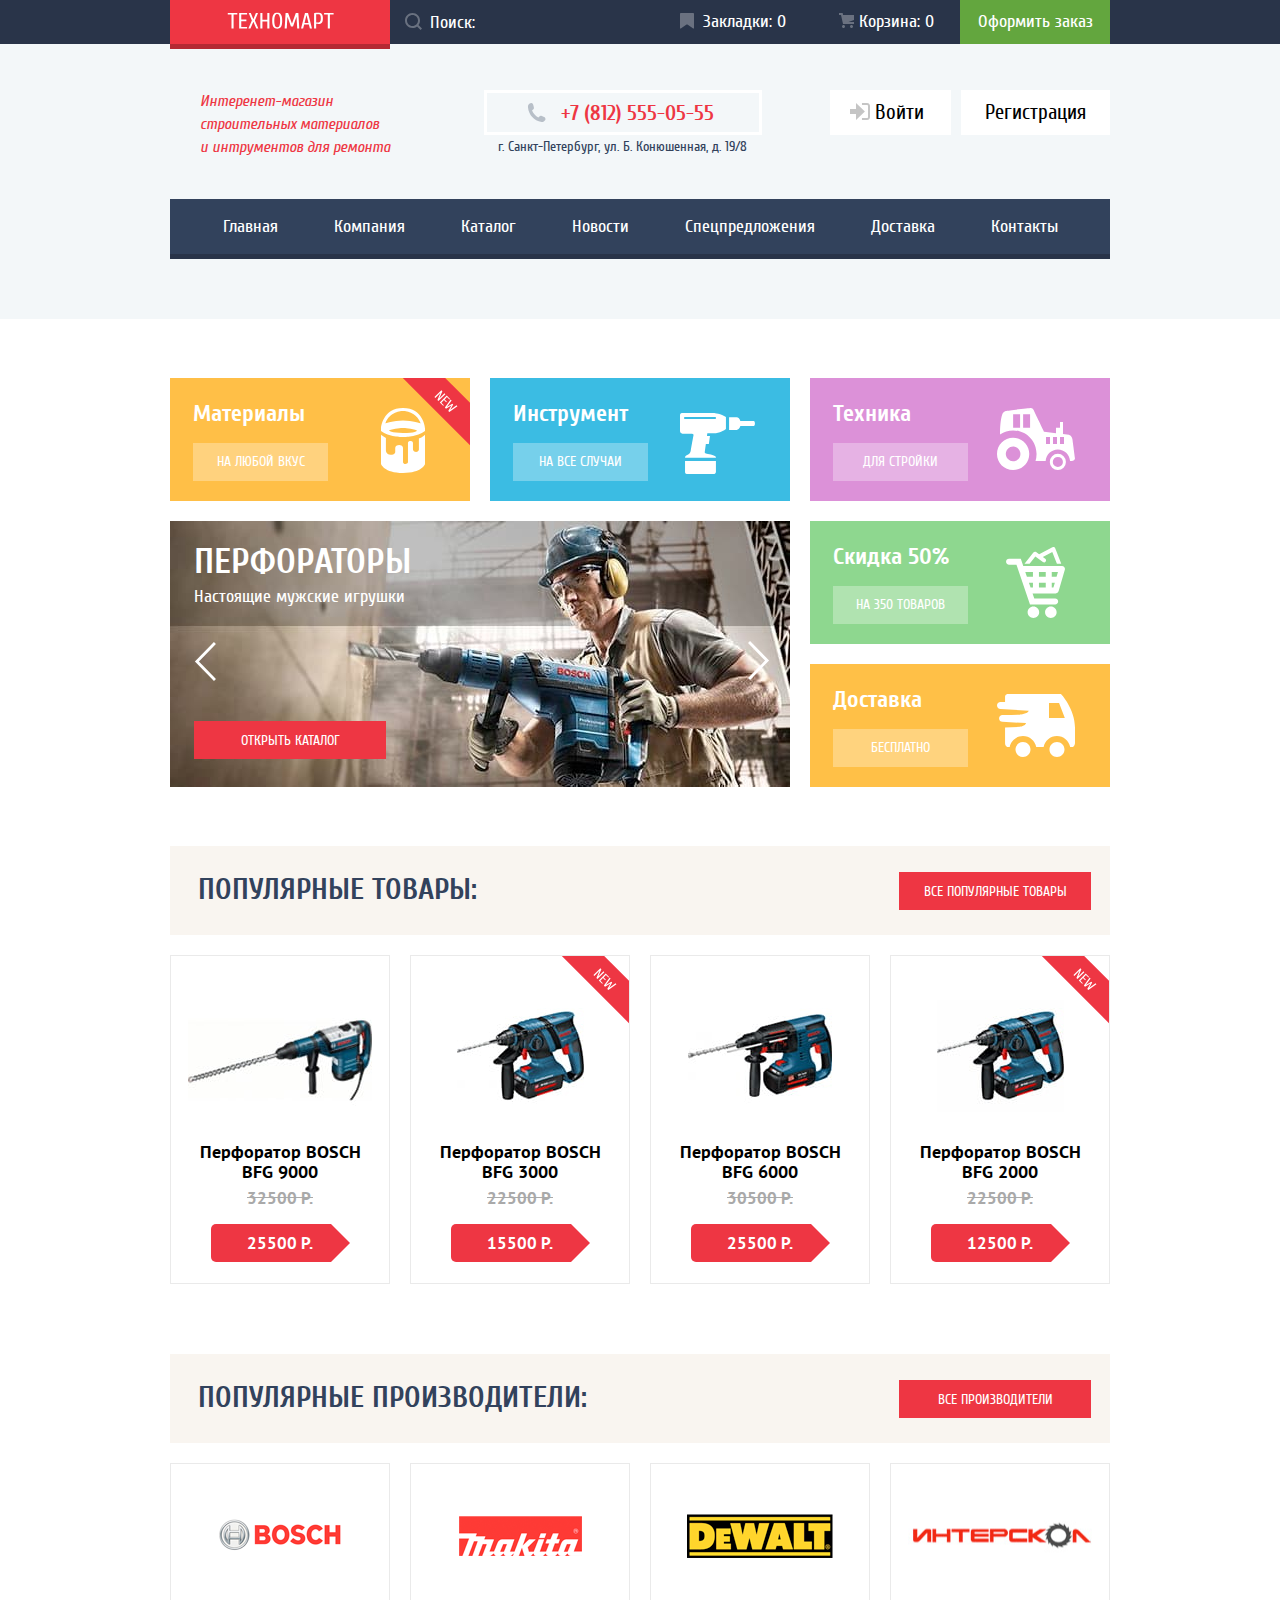
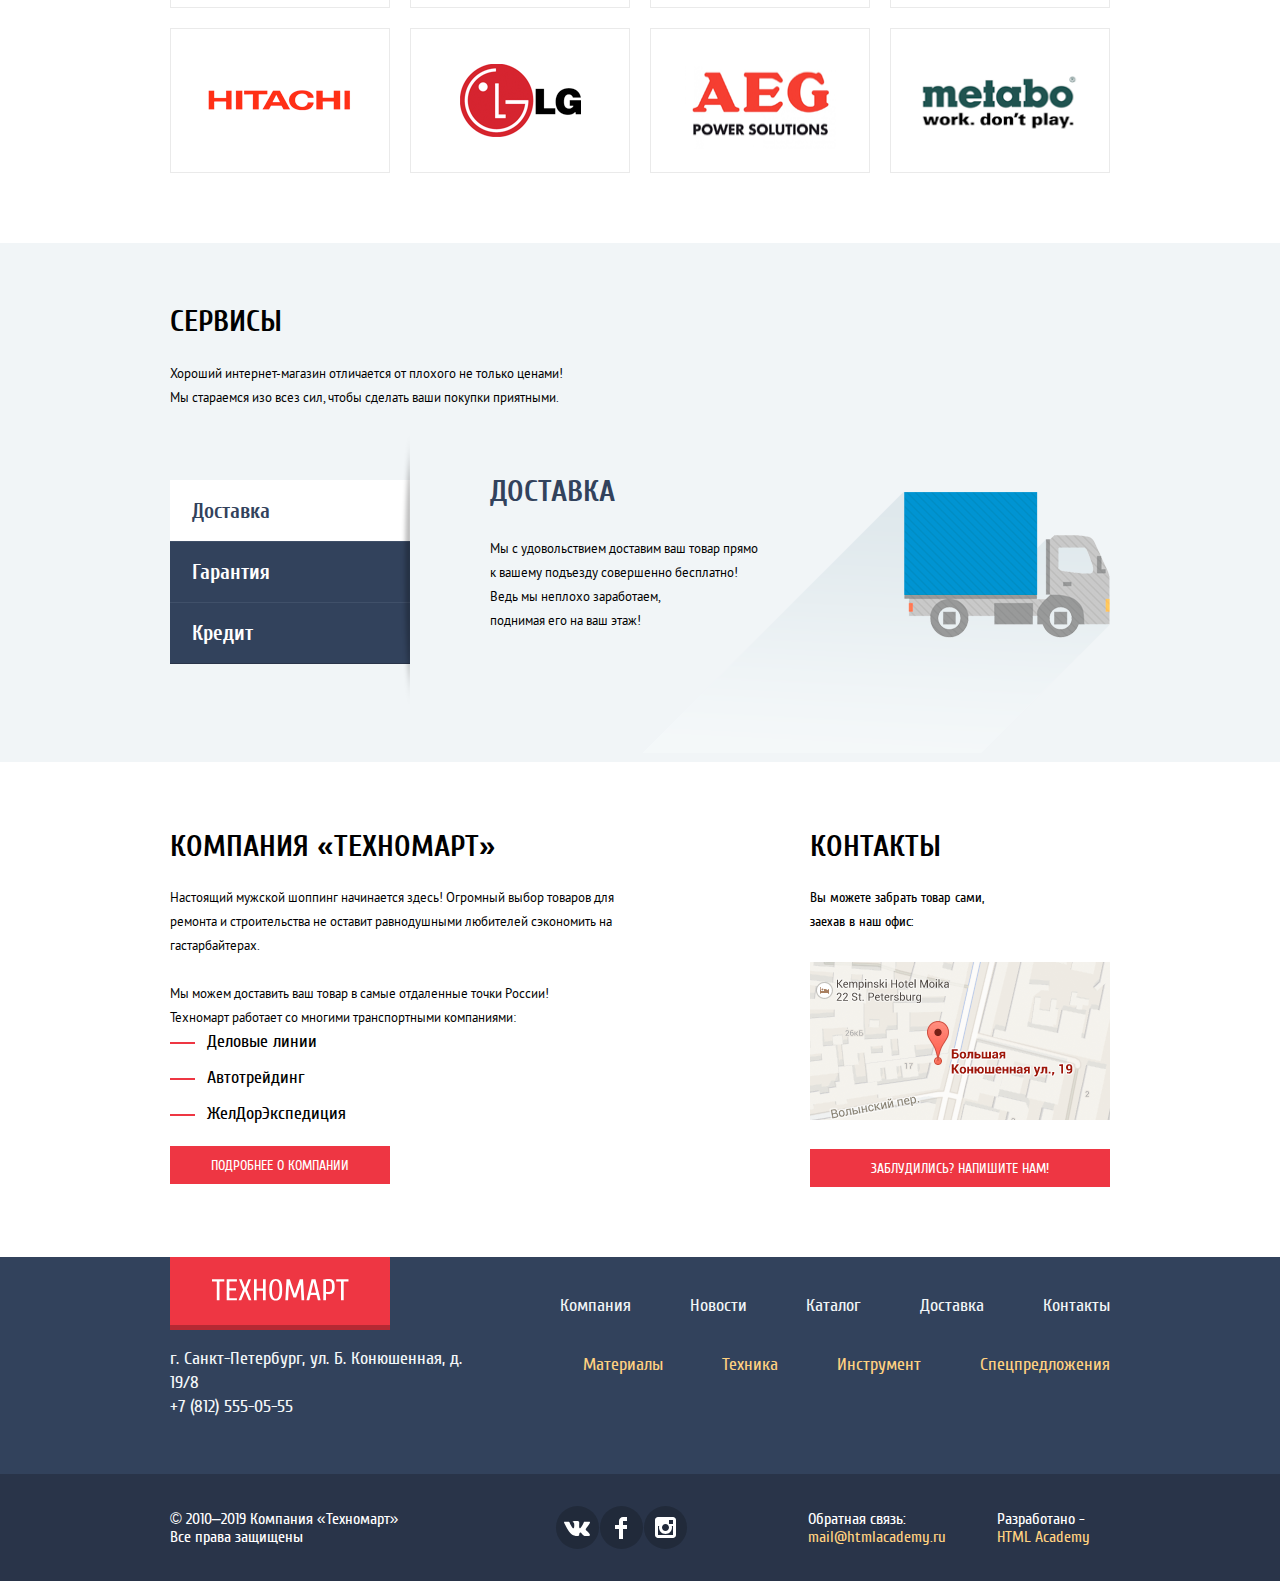
==== commit 0935f597: "js feedback" ====
--- a/index.html
+++ b/index.html
@@ -262,7 +262,7 @@
             </ul>
             <div class="service-slider">
               <ul class="service-slider-list">
-                <li class="service-slider-item service-slide">
+                <li class="service-slider-item service-slide service-slide-current">
                   <h3 class="title title-delivery">Доставка</h3>
                   <p class="service-text service-text-delivery">Мы с удовольствием доставим ваш товар прямо к&nbsp;вашему подъезду совершенно бесплатно!
                   <br>Ведь мы неплохо заработаем,
@@ -275,7 +275,7 @@
                   <p class="service-text service-text-guarantee">Если купленный у нас товар поломается или заискрит, а&nbsp;также в случае пожара, спровоцированного его возгоранием,  вы всегда можете быть уверены в нашей гарантии. Мы обменяем сгоревший товар на новый. Дом&nbsp;уж восстановите как-нибудь сами.</p>
                   <img class="service-image service-image-guarantee" src="img/guarantee.png" width="389" height="283" alt="">
                 </li>
-                <li class="service-slider-item service-slide service-slide-current">
+                <li class="service-slider-item service-slide">
                   <h3 class="title title-delivery">Кредит</h3>
                   <p class="service-text service-text-credit">Залезть в долговую яму стало проще! Кредитные&nbsp;консультанты придут вам на помощь.</p>
                   <a class="button" href="#">Отправить заявку</a>
@@ -440,7 +440,7 @@
       <button class="modal-close" type="button" aria-label="Закрыть"></button>
     </section>
 
-    <script src="script.js"></script>
+    <script src="./js/script.js"></script>
 
   </body>
 </html>
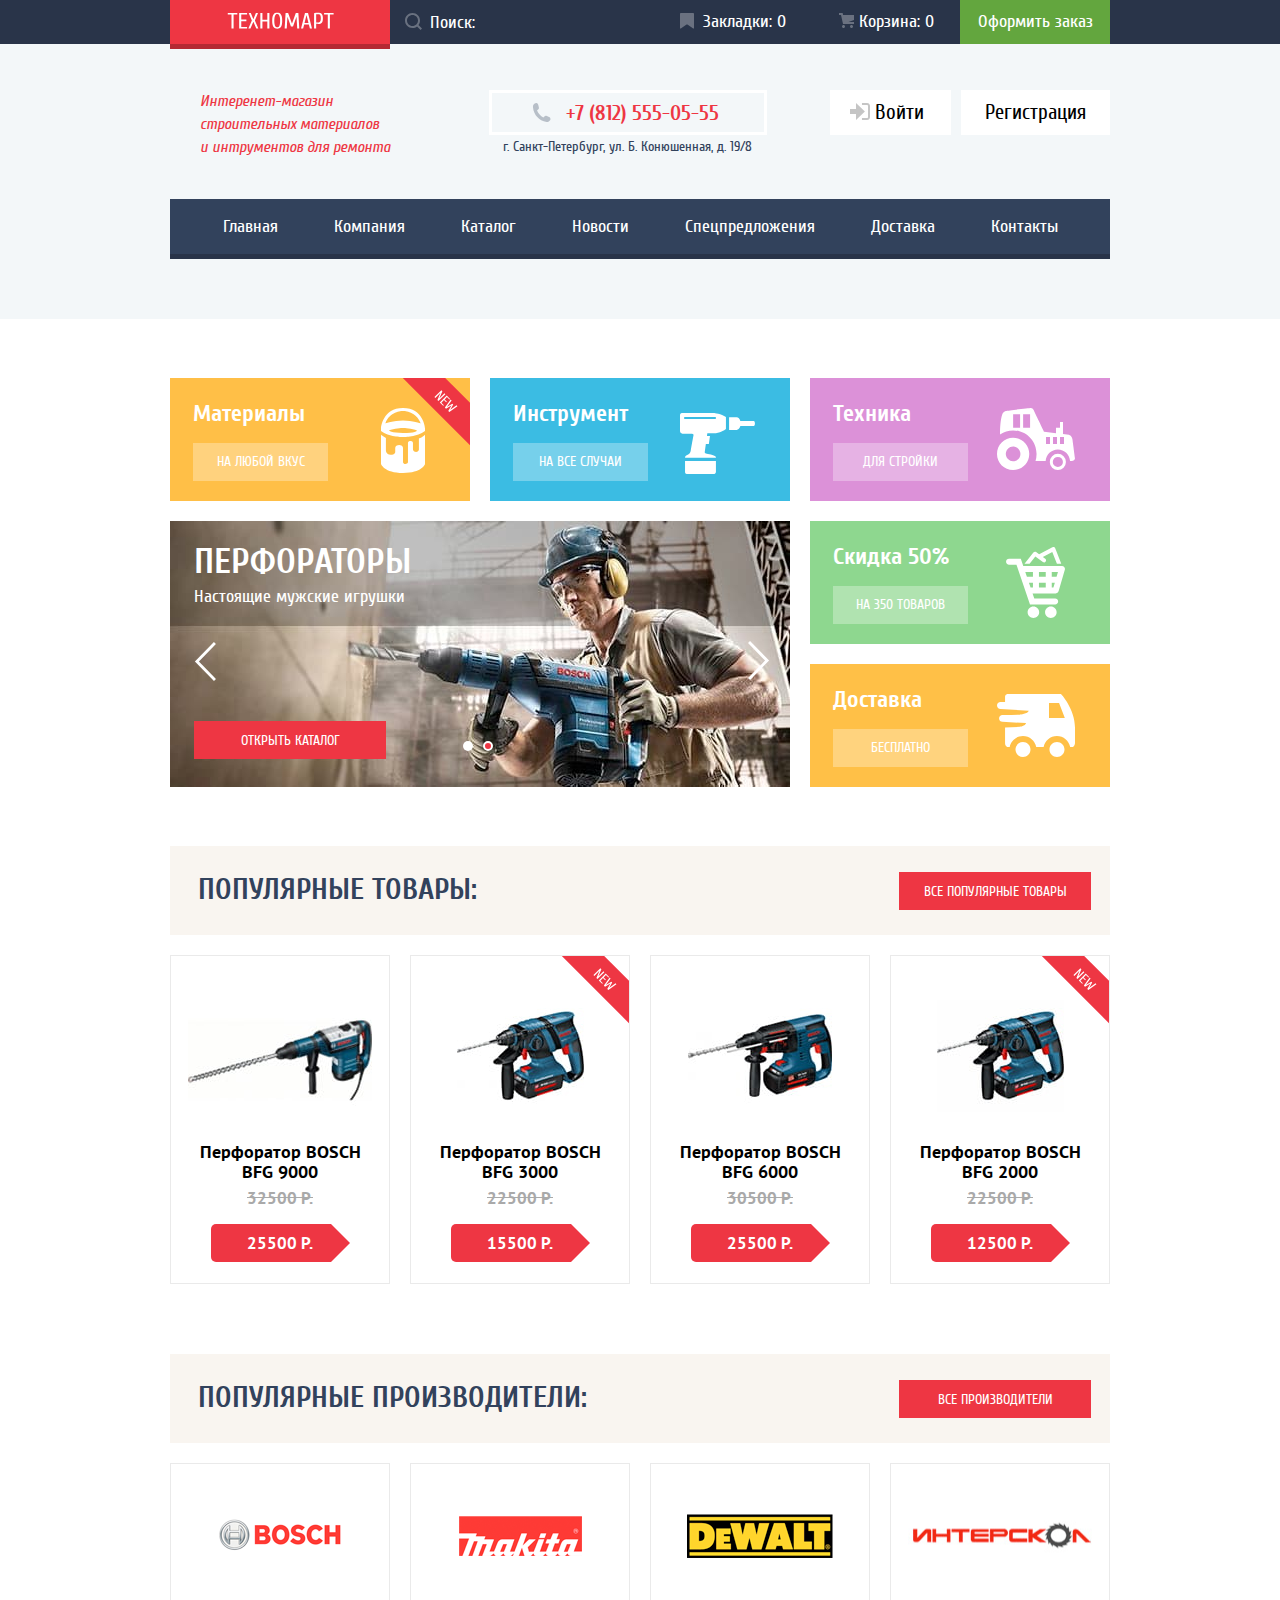
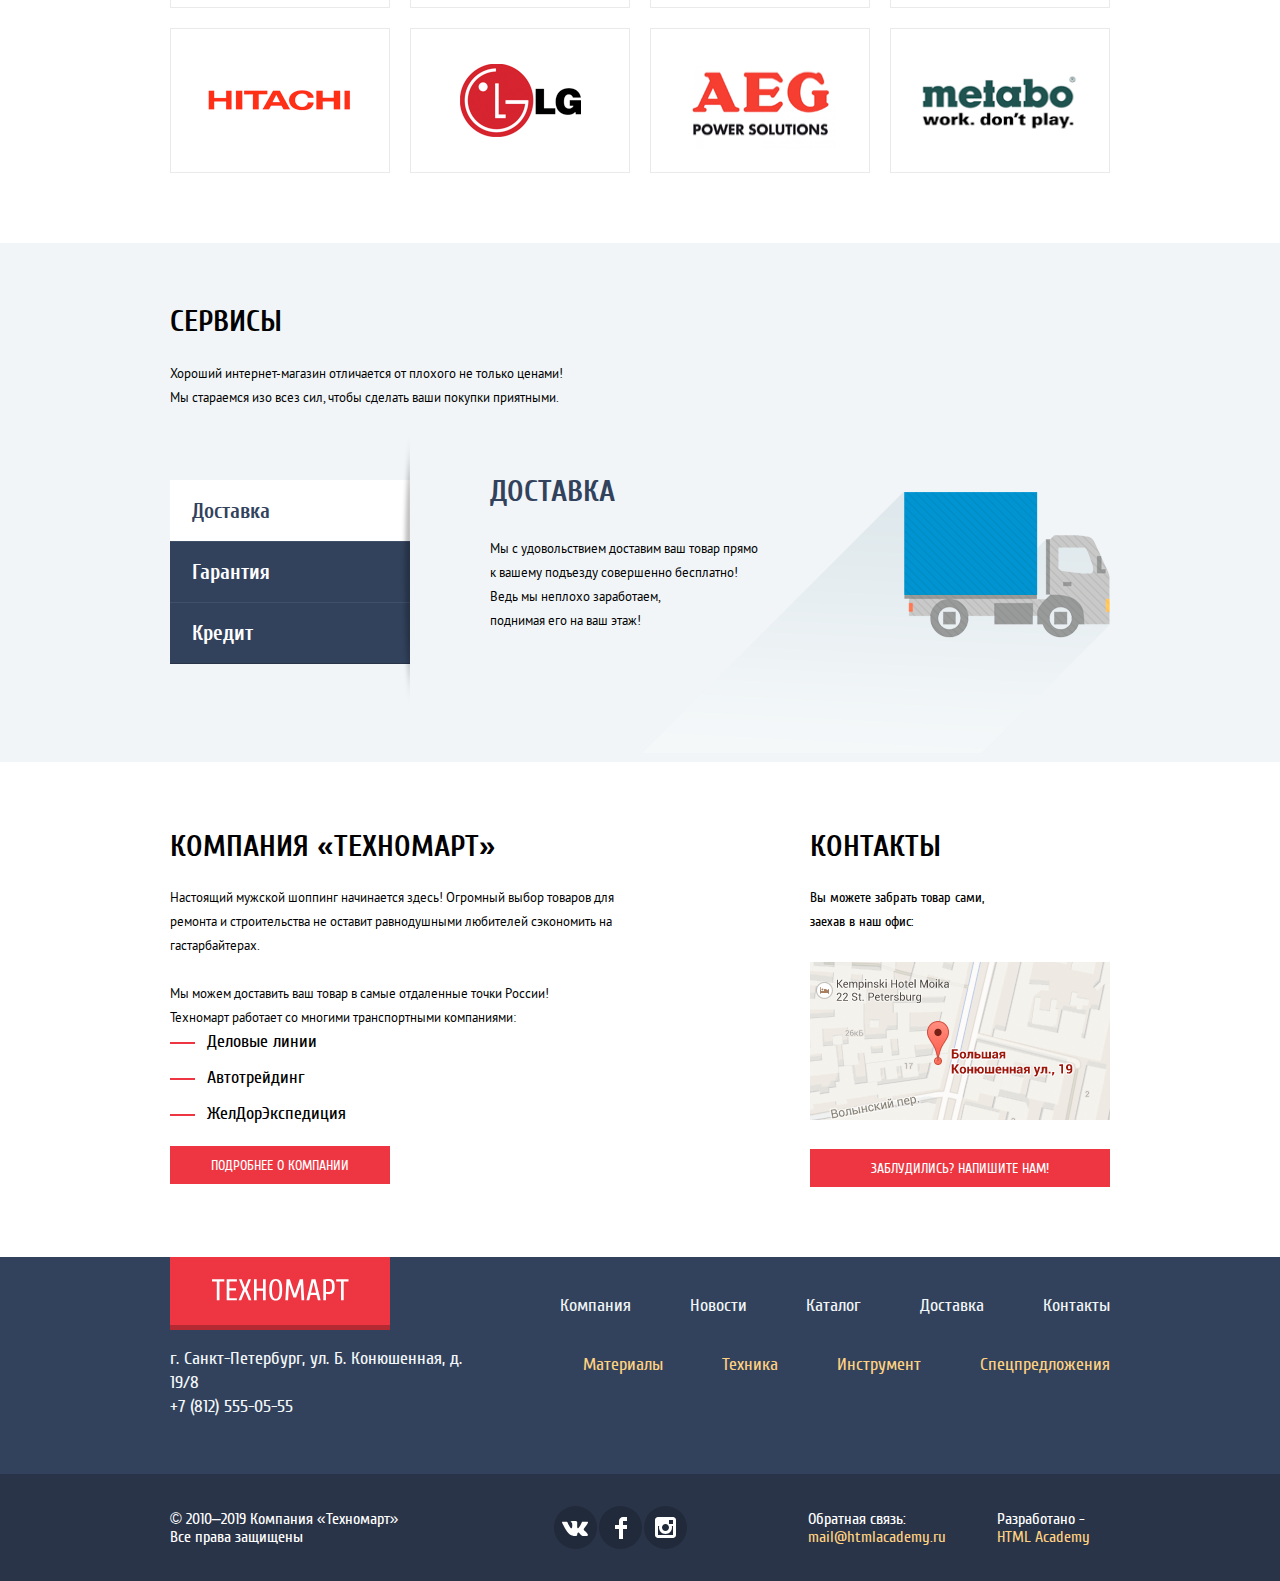
==== commit 5f84c789: "js map" ====
--- a/index.html
+++ b/index.html
@@ -20,7 +20,7 @@
           <form class="search-header" method="get" action="https://echo.htmlacademy.ru">
             <input id="search-header-input" name="search" type="text">
             <label class="search-header-top" for="search-header-input">Поиск:</label>
-            <svg class="search-header-image" width="17" height="17" viewBox="0 0 17 17" fill="none" xmlns="http://www.w3.org/2000/svg">
+            <svg aria-hidden="true" focusable="false" class="search-header-image" width="17" height="17" viewBox="0 0 17 17" fill="none" xmlns="http://www.w3.org/2000/svg">
               <path fill-rule="evenodd" clip-rule="evenodd" d="M13.458 12.044L17 15.586L15.586 17L12.044 13.458C10.782 14.421 9.21 15 7.5 15C3.35786 15 0 11.6421 0 7.5C0 3.35786 3.35786 0 7.5 0C11.6421 0 15 3.35786 15 7.5C15.0001 9.14309 14.4581 10.7403 13.458 12.044ZM7.5 2C4.467 2 2 4.467 2 7.5C2.00331 10.5362 4.4638 12.9967 7.5 13C10.532 13 13 10.532 13 7.5C13 4.467 10.532 2 7.5 2Z" fill="white" opacity=".3"/>
             </svg>
           </form>
@@ -113,20 +113,26 @@
           <a class="feature-link" href="#">Бесплатно</a>
           <img class="feature-image-delivery" src="img/icondelivery.svg" width="78" height="63" alt="Машинка">
         </div>
-        <div class="slider slider-wrapper-1">
+        <div class="slider">
           <ul class="slider-list">
-            <li class="slider-item slide slide-current">
+            <li class="slide slide-current">
               <h3 class="slider-title">Перфораторы</h3>
               <p class="slider-text">Настоящие мужские игрушки</p>
+              <img src="img/man.jpg" width="620" height="266" alt="Рабочий с перфоратором">
             </li>
-            <li class="slider-item slide">
+            <li class="slide">
               <h3 class="slider-title">Дрели</h3>
               <p class="slider-text">Соседям на радость!</p>
+              <img src="img/man-2.jpg" width="620" height="266" alt="Рабочий с дрелью">
             </li>
           </ul>
-          <button class="button-control-back" type="button" aria-label="Первый слайд"></button>
-          <button class="button-control-next" type="button" aria-label="Второй слайд"></button>
+          <button class="button-control-back" type="button" aria-label="Переход на предыдущий слайд"></button>
+          <button class="button-control-next" type="button" aria-label="Переход на следующий слайд"></button>
           <a class="button slider-button" href="catalog.html">Открыть каталог</a>
+          <div class="slider-controls">
+            <button type="button" aria-label="Первый слайд"></button>
+            <button class="current" type="button" aria-label="Второй слайд"></button>
+          </div>
         </div>
       </section>
 
@@ -306,7 +312,7 @@
           <p class="transport-text">Вы можете забрать товар сами,
             <br>заехав в наш офис:
           </p>
-          <a>
+          <a class="button-open-map">
             <img class="maps" src="img/map.png" width="300" height="158" alt="Пункт самовывоза находится по адресу: г. Санкт-Петербург, ул. Б. Конюшенная, д. 19">
           </a>
           <a class="button button-maps" href="#">Заблудились? Напишите нам!</a>
--- a/css/style.min.css
+++ b/css/style.min.css
@@ -1 +1 @@
-@charset "utf-8";@-webkit-keyframes bounce{0%{transform:translateY(-2000px)}70%{transform:translateY(30px)}90%{transform:translateY(-10px)}to{transform:translateY(0)}}@keyframes bounce{0%{transform:translateY(-2000px)}70%{transform:translateY(30px)}90%{transform:translateY(-10px)}to{transform:translateY(0)}}@-webkit-keyframes shake{0%,to{transform:translateX(0)}10%,30%,50%,70%,90%{transform:translateX(-10px)}20%,40%,60%,80%{transform:translateX(10px)}}@keyframes shake{0%,to{transform:translateX(0)}10%,30%,50%,70%,90%{transform:translateX(-10px)}20%,40%,60%,80%{transform:translateX(10px)}}@font-face{font-family:'Cuprum';font-style:normal;font-weight:400;src:url(../fonts/cuprum.woff2) format('woff2'),url(../fonts/cuprum.woff) format('woff');font-display:swap}@font-face{font-family:'Cuprum';font-style:italic;font-weight:400;src:url(../fonts/cuprumitalic.woff2) format('woff2'),url(../fonts/cuprumitalic.woff) format('woff');font-display:swap}@font-face{font-family:'Cuprum';font-style:normal;font-weight:700;src:url(../fonts/cuprumbold.woff2) format('woff2'),url(../fonts/cuprumbold.woff) format('woff');font-display:swap}@font-face{font-family:'PT Sans';font-style:normal;font-weight:400;src:url(../fonts/ptsans.woff2) format('woff2'),url(../fonts/ptsans.woff) format('woff');font-display:swap}@font-face{font-family:'PT Sans';font-style:normal;font-weight:700;src:url(../fonts/ptsansbold.woff2) format('woff2'),url(../fonts/ptsansbold.woff) format('woff');font-display:swap}:root{--black-basic: #000000;--white-basic: #ffffff;--white-text-rgba: rgba(255, 255, 255, 0.5);--white-background-rgba: rgba(255, 255, 255, 0.3);--yellow-text: #FFD180;--red-basic: #EE3643;--red-hover: #CA2C37;--red-click: #BA2732;--green-basic: #63A63E;--green-hover: #5FBB2D;--green-click: #518534;--gray-header-top: #293449;--gray-navigation: #32425C;--gray-navigation-click: #1D2739;--gray-basic: #3D546F;--gray-basic-light: #C5C5C5;--gray-radio-hover: #B5B5B5;--gray-background-service: #F1F5F7;--gray-title: #F9F5F0;--gray-filter: #F7F3EC;--gray-old-price: #A9A9A9;--gray-border: #EAEAEA;--yellow-special: #FFBF47;--blue-special: #3BBCE3;--purpule-special: #DC91D8;--green-special: #8ED78F;--yellow-delivery: #FFC047}.button,body{font-size:14px}body{min-width:940px;font-family:"Cuprum",Arial,sans-serif;line-height:24px;font-weight:400}*,::after,::before{box-sizing:border-box}.page a,.page-catalog a{text-decoration:none}.button{display:block;text-align:center;padding-top:11px;line-height:18px;text-transform:uppercase;width:192px;min-height:38px;color:var(--white-basic);background-color:var(--red-basic)}.button:hover{background-color:var(--red-hover)}.button:active{background-color:var(--red-click)}.visually-hidden{position:absolute;width:1px;height:1px;margin:-1px;border:0;padding:0;white-space:nowrap;-webkit-clip-path:inset(100%);clip-path:inset(100%);clip:rect(0 0 0 0);overflow:hidden}.page,.page-catalog{height:100%}.catalog-body,.main-header,.page-body{display:grid;grid-template-rows:-webkit-min-content 1fr -webkit-min-content;grid-template-rows:min-content 1fr min-content}.catalog-body,.page-body{min-height:100%;align-content:start}.main-header{margin-bottom:10px}.header-top,.search-header input{background-color:var(--gray-header-top);width:100%}.header-top-container{display:flex;width:940px;margin:0 auto;min-height:42px}.main-logo,.main-logo:hover{display:block;position:relative;background-color:var(--red-basic);width:220px;text-align:center;padding-top:12px;padding-bottom:7px;box-shadow:0 5px 0 #b52933;cursor:pointer}.main-logo:active{background-color:var(--red-click)}.header-top-navigation a,.search-header-top{font-size:18px;color:var(--white-basic)}.search-header{position:relative}.search-header:hover .search-header-image path{opacity:1}.search-header input{min-height:42px;padding-left:42px;margin:0;width:260px;border:0}.search-header-top{margin-left:40px;position:absolute;top:11px;left:0}.search-header input:active,.search-header input:focus{background-color:var(--white-basic)}.search-header-image{position:absolute;left:15px;top:13px;width:17px;height:17px}.search-header input:focus+label+.search-header-image path{fill:var(--red-basic);opacity:1}.search-header input:focus+label{opacity:0}.header-top-navigation{margin-left:auto;display:flex;flex-wrap:wrap}.header-top-navigation a{display:flex;flex-wrap:wrap;align-items:center;height:100%}.bookmarks-header-top,.cart-header-top{position:relative}.cart-header-top{padding-left:35px}.bookmarks-header-top{min-width:150px;padding-left:43px;padding-right:38px}.cart-header-top{min-width:136px}.bookmarks-header-top:active,.bookmarks-header-top:active:before,.cart-header-top:active,.cart-header-top:active:before{background-color:#161d29;opacity:.5}.cart-header-top::before{top:13px;left:15px;width:20px;height:20px;background-image:url(../img/icon-cart.svg);opacity:.3}.bookmarks-header-top::before,.cart-header-top::before,.phone-header::before{content:"";position:absolute;background-repeat:no-repeat;background-position:0 0}.bookmarks-header-top::before{top:13px;left:20px;width:14px;height:16px;background-image:url(../img/icon-bookmark.svg);opacity:.3}.bookmarks-header-top:hover:before,.cart-header-top:hover:before{opacity:1}.order-header-top{display:flex;justify-content:center;background-color:var(--green-basic);min-width:150px}.order-header-top:hover{background-color:var(--green-hover)}.order-header-top:active{background-color:var(--green-click);color:var(--white-text-rgba)}.header-middle{background-color:#f3f7f9}.header-middle-container{display:flex;justify-content:space-between;align-items:flex-start;width:940px;margin:46px auto 40px;padding:0}.header-text{margin-left:30px;margin-right:15px;font-size:16px;line-height:23px;max-width:200px;color:var(--red-basic)}.phone-header{display:flex;min-height:45px;align-items:center;position:relative;font-size:21px;line-height:30px;font-weight:700;padding-left:74px;padding-right:45px;color:var(--red-basic);background-color:#f3f7f9;border:3px solid var(--white-basic)}.phone-header::before{left:40px;top:10px;width:19px;height:19px;background-image:url(../img/icon-phone.svg)}.adress-header{color:var(--gray-navigation);text-align:center;margin:0}.authorization{display:flex;align-items:center;justify-self:end}.authorization-login,.authorization-registration{display:flex;align-items:center;min-height:45px;font-size:21px;line-height:21px;text-align:center;color:var(--black-basic);background-color:var(--white-basic)}.authorization-login{position:relative;padding-left:45px;padding-right:27px}.authorization-registration{padding-left:24px;padding-right:24px;margin-left:10px}.authorization a:hover{color:var(--red-basic)}.authorization-login:hover path,.persona-name:hover path,.user-login-image:hover path{fill:var(--gray-basic)}.authorization-login:active path,.persona-name:active path,.user-login-image:active path{fill:var(--gray-basic-light)}.authorization a:active{color:var(--gray-basic-light)}.authorization-login-image{position:absolute;width:21px;height:17px;left:20px;top:13px}.header-bottom{background-color:#f3f7f9}.header-bottom-container{margin:auto auto 60px;width:940px;background-color:var(--gray-navigation);box-shadow:inset 0 -5px 0 var(--gray-header-top)}.header-navigation-list{display:flex;justify-items:center;flex-wrap:wrap;margin:0;padding:0;list-style:none;min-height:60px}.header-navigation-item{list-style:none}.header-navigation-link{display:block;padding:16px 28px 20px;font-size:18px;color:var(--white-basic)}.header-navigation li:first-child{padding-left:25px}.header-navigation-link:hover,.service-item a:hover{background-color:var(--gray-header-top)}.header-navigation-link:active{opacity:.5;background-color:var(--gray-navigation-click)}.features,.popular-container{width:940px;margin:0 auto;padding:0}.features{display:grid;grid-template-columns:repeat(3,1fr);grid-template-rows:repeat(3,1fr);gap:20px;margin:49px auto 0}.feature-item{display:flex;flex-direction:column;align-items:start;justify-content:center;position:relative;margin:0;padding:0}.feature-name{font-weight:700;font-size:24px;line-height:30px;padding-left:23px;padding-bottom:7px;color:var(--white-basic)}.feature-link{display:flex;justify-content:center;align-items:center;line-height:18px;width:135px;height:38px;text-transform:uppercase;margin-left:23px;margin-top:7px;color:var(--white-basic);background-color:var(--white-background-rgba)}.feature-link:hover{background-color:rgba(197,197,197,.3)}.feature-link:active{background-color:rgba(169,169,169,.3)}.feature-materials{background-color:var(--yellow-special)}.feature-image-materials{position:absolute;right:45px;top:30px}.feature-materials::after{content:"";position:absolute;right:0;top:0;width:70px;height:70px;background-image:url(../img/new.svg);background-repeat:no-repeat;background-position:0 0}.feature-tool{background-color:var(--blue-special)}.feature-image-tool{position:absolute;right:35px;top:35px}.feature-technics{background-color:var(--purpule-special)}.feature-image-technics{position:absolute;right:35px;top:30px}.feature-discount{background-color:var(--green-special)}.feature-image-discount{position:absolute;right:45px;top:25px}.feature-delivery{background-color:var(--yellow-delivery)}.feature-image-delivery{position:absolute;right:35px;top:30px}.slider{grid-column-start:1;grid-column-end:3;grid-row-start:2;grid-row-end:4;position:relative;width:620px;height:266px;padding-left:24px}.slider-wrapper-1,.slider-wrapper-2{background-color:var(--gray-header-top);background-image:url(../img/man.jpg)}.slider-wrapper-2{background-image:url(../img/man-2.jpg)}.slider-list{margin:0;padding:0;list-style:none}.slide{display:none}.slide-current{display:block}.slider-title{font-size:36px;line-height:36px;font-weight:700;text-transform:uppercase;color:var(--white-basic);margin-top:23px;margin-bottom:0}.slider-text{font-size:18px;color:var(--white-basic);margin-top:5px}.button-control-back,.button-control-next{padding:0;width:22px;height:40px;background-color:transparent;border:0;cursor:pointer;position:absolute;top:45%;background-image:url(../img/icon-left.svg);background-repeat:no-repeat;background-position:0 0}.button-control-next{right:20px;transform:rotate(180deg)}.slider-button{position:absolute;top:200px}.popular{display:flex;justify-content:space-between;align-items:center;background-color:var(--gray-title);margin:59px 0 20px;padding-right:19px}.title{font-size:30px;line-height:30px;text-transform:uppercase;color:var(--gray-navigation);margin:29px 28px 30px}.card-list{display:grid;grid-template-columns:repeat(4,1fr);gap:20px;padding:0;margin:0 0 70px}.card,.card-hover a{display:flex;flex-direction:column;align-items:center}.card{position:relative;margin:0;padding:0;list-style:none;background-color:var(--white-basic);border:1px solid var(--gray-border)}.card-current,.card:hover{-webkit-filter:drop-shadow(0 4px 20px rgba(0,0,0,.15));filter:drop-shadow(0 4px 20px rgba(0,0,0,.15))}.card-pic{max-width:100%;margin:auto}.card-hover{display:none}.card-hover a{justify-content:center;margin:5px;width:135px;min-height:38px}.card-current .card-hover,.card:hover .card-hover{display:flex;flex-direction:column;position:absolute;top:5px;left:1px;width:210px;padding-right:40px;padding-left:40px;padding-top:32px;background-color:var(--white-basic)}.card-title{font-family:"PT Sans",Arial,sans-serif;font-weight:700;font-size:18px;line-height:20px;padding:0 25px;text-align:center;color:var(--black-basic);box-sizing:border-box;margin-bottom:7px}.card-pic-container{height:164px;margin-top:22px;align-content:center}.card-block-price{margin-top:auto}.old-price{font-family:"PT Sans",Arial,sans-serif;font-weight:700;font-size:17px;line-height:18px;text-align:center;text-transform:uppercase;color:var(--gray-old-price);margin:0}.card-price,.service-item a{font-weight:700;color:var(--white-basic)}.card-hover-buy,.card-price{line-height:18px;text-align:center;text-transform:uppercase}.card-price{position:relative;font-family:"PT Sans",Arial,sans-serif;font-size:17px;width:138px;padding-top:10px;padding-bottom:10px;margin-bottom:21px;background-color:var(--red-basic);border-radius:5px}.card-price::after{content:"";position:absolute;top:0;right:-20px;border:19px solid var(--white-basic);border-left-color:var(--red-basic)}.card-new::after,.service-list::before{position:absolute;right:0;background-repeat:no-repeat;background-position:0 0}.card-new::after{content:'';top:0;width:70px;height:70px;background:url(../img/new.svg)}.card-hover-buy{color:var(--white-basic);background-color:var(--green-basic);box-shadow:inset 0 -3px 0 #367315;border-radius:2px}.card-hover-buy:hover{background-color:var(--green-hover)}.card-hover-buy:active{background-color:var(--green-click)}.card-hover-bookmarks,.service-item a:active{color:var(--gray-navigation);background-color:var(--white-basic)}.card-hover-bookmarks{line-height:18px;text-align:center;text-transform:uppercase;border:3px solid var(--green-basic);border-radius:2px}.card-hover-bookmarks:hover{border:3px solid var(--gray-navigation)}.card-hover-bookmarks:active{opacity:.5}.manufacturers-list{display:grid;grid-template-columns:repeat(4,1fr);grid-template-rows:1fr 1fr;gap:20px;margin:0 0 70px;padding:0;list-style:none}.logo-manufacturers{display:flex;align-items:center;justify-content:center;background-color:var(--white-basic);border:1px solid var(--gray-border);color:var(--black-basic);width:220px;height:145px}.logo-manufacturers:active,.logo-manufacturers:hover{-webkit-filter:drop-shadow(0 4px 20px rgba(0,0,0,.15));filter:drop-shadow(0 4px 20px rgba(0,0,0,.15))}.logo-manufacturers:active{opacity:.5}.catalog-text,.service{background-color:var(--gray-background-service)}.service-title{font-size:30px;line-height:30px;padding-top:64px;text-transform:uppercase;color:var(--black-basic)}.service-text{font-family:"PT Sans",Arial,sans-serif;font-size:13px;color:var(--black-basic);max-width:400px;margin-top:25px}.service-text-credit,.service-text-delivery{margin-top:30px}.service-text-guarantee{min-width:331px;margin-top:25px}.service-text-credit{min-width:300px;margin-bottom:25px}.service-container{position:relative;display:flex;justify-items:left;margin-top:60px;padding:0}.service-list{position:relative;width:240px;list-style:none;margin-top:10px;margin-bottom:99px;padding:0}.service-list::before{content:"";top:-50px;width:10px;height:279px;background:url(../img/roll.png)}.service-item{display:flex;flex-wrap:wrap;flex-direction:column;min-width:240px}.service-item a{display:flex;align-items:center;font-size:21px;line-height:30px;padding-left:22px;min-height:61px;background-color:var(--gray-navigation);box-shadow:0 1px 0 var(--gray-header-top),inset 0 1px 0 #405069}.service-item a:active{box-shadow:0 1px 0 var(--white-basic),inset 0 1px 0 var(--white-basic)}.service-item-current a,.service-item-current a:active,.service-item-current a:focus,.service-item-current a:hover{color:var(--gray-navigation);background-color:var(--white-basic);box-shadow:0 1px 0 var(--white-basic),inset 0 1px 0 var(--white-basic)}.service-slider{padding-left:80px;max-width:380px;z-index:2;margin-top:7px}.service-slider-list{margin:0;padding:0;list-style:none}.service-slide{display:none}.modal-map img,.service-slide-current{display:block}.service-image{position:absolute;top:22px;right:0;z-index:1}.service-image-credit,.service-image-guarantee{top:5px}.title-delivery{margin:0;padding:0}.transport-service{display:flex;flex-direction:column;padding:0;margin:0;max-width:460px}.transport-title{font-size:30px;line-height:30px;padding:0;margin:0;text-transform:uppercase;color:var(--black-basic)}.transport-text{margin-top:24px;margin-bottom:0;padding:0;max-width:460px}.transport-button{width:220px}.pickup{display:flex;flex-direction:column;padding:0;margin:0;justify-self:end;width:300px}.maps{width:300px;height:158px;margin-bottom:21px;margin-top:28px}.button-maps{width:100%}.transport{display:flex;justify-content:space-between;margin-bottom:70px;margin-top:70px}.carrier-list{list-style:none;padding:0;margin:0 0 8px}.carrier-item{position:relative;padding-left:37px;font-size:18px;color:var(--black-basic);margin-bottom:12px}.carrier-item::before{content:"";position:absolute;top:12px;left:0;width:25px;height:2px;background-color:var(--red-basic)}.page-footer{display:grid;grid-template-rows:-webkit-min-content -webkit-min-content;grid-template-rows:min-content min-content;margin-top:0}.footer-top{background-color:var(--gray-navigation)}.footer-top-container{display:flex;justify-content:space-between;width:940px;margin:0 auto;padding:0}.footer-contact-container{display:flex;flex-direction:column}.logo-footer,.logo-footer:hover{height:68px;padding-top:21px;padding-bottom:20px;cursor:pointer}.contact-footer{margin-top:22px;margin-bottom:54px;max-width:321px}.adress-footer,.phone-footer{font-size:18px;color:#f3f7f9;margin:0}.footer-navigation-container{margin-top:37px}.footer-navigation-catalog-list,.footer-navigation-list{list-style:none;display:flex;flex-wrap:wrap;justify-content:space-between;margin:0;padding:0}.footer-navigation-catalog-list{margin:34px 0 0 82px}.footer-navigation-link{font-size:18px;color:var(--gray-background-service);margin-left:59px}.footer-navigation-catalog-link{font-size:18px;color:var(--yellow-text)}.footer-navigation-catalog-link:hover,.footer-navigation-link:hover{-webkit-text-decoration-line:underline;text-decoration-line:underline}.footer-navigation-catalog-link:active,.footer-navigation-link:active{-webkit-text-decoration-line:none;text-decoration-line:none;opacity:.5}.footer-bottom-container{display:flex;justify-content:space-between;align-items:center;flex-wrap:wrap;min-height:107px}.footer-bottom{background-color:var(--gray-header-top)}.footer-bottom-text{font-size:16px;line-height:18px;color:var(--white-basic)}.footer-social{max-width:180px;justify-self:center;text-align:center;margin-left:48px}.social-list{display:flex;flex-wrap:wrap;justify-content:space-between;list-style:none}.social-button{display:flex;align-items:center;justify-content:center;margin-right:1px;width:43px;height:43px;color:var(--white-basic);background-color:#212a3a;border-radius:50%}.social-button:active,.social-button:hover{background-color:var(--red-basic)}.footer-copyright-text{font-size:16px;line-height:18px;color:var(--white-basic);margin:0}.feedback-container{display:flex;flex-wrap:wrap;margin-right:20px}.feedback{display:flex;flex-direction:column;justify-self:end;justify-content:center;align-items:start;margin-left:51px}.footer-copyright-link{font-size:16px;line-height:18px;color:var(--yellow-text);margin:0}.footer-copyright-link:hover{-webkit-text-decoration-line:underline;text-decoration-line:underline}.footer-copyright-link:active{color:var(--red-basic);-webkit-text-decoration-line:none;text-decoration-line:none}.cart-header-top-catalog{background-color:var(--red-basic)}.user{display:flex;flex-direction:column}.user-name{display:flex;justify-content:space-between;background-color:var(--white-basic);align-items:center;min-height:45px}.user-login-image{width:20px;height:17px;margin-right:17px}.user-avatar-image{position:absolute;width:20px;height:18px;left:18px;top:0}.persona-name{font-size:21px;line-height:21px}.persona-container{display:flex;flex-wrap:wrap;padding:0;justify-content:center;margin-top:7px}.persona-container a{position:relative;margin-right:35px}.persona-container a:last-child{margin-right:0}.persona-container a::after{content:"";position:absolute;right:-20px;top:7px;width:6px;height:7px;background-color:var(--gray-navigation);border-radius:50%}.persona-container a:last-child:after{display:none}.persona{font-size:16px;line-height:18px;display:flex;justify-content:space-between;align-items:center;text-align:center;color:var(--gray-navigation)}.persona:hover{color:var(--red-basic)}.persona-container a:hover:after{background-color:var(--red-basic)}.persona-container a:active:after{background-color:var(--gray-basic-light)}.persona-name:active,.persona:active{color:var(--gray-basic-light)}.persona-name{position:relative;padding-left:56px;padding-right:20px;color:var(--black-basic)}.breadcrumbs-list{display:flex;justify-content:flex-start;flex-wrap:wrap;padding:0;list-style:none;margin:8px 0 18px}.breadcrumbs-item{position:relative;margin-right:42px}.breadcrumbs-item::after{content:"";position:absolute;top:7px;right:-25px;width:8px;height:12px;background-image:url(../img/icon-right-small.svg)}.breadcrumbs-current::after{display:none}.breadcrumbs-link{font-family:"PT Sans",Arial,sans-serif;font-size:13px;line-height:18px;text-transform:uppercase;color:var(--black-basic);padding:0}.title-catalog{font-size:30px;line-height:30px;padding:30px;width:940px;margin-bottom:20px;text-transform:uppercase;color:var(--gray-navigation);background-color:#f2f6f8}.filter-container{display:grid;grid-template-columns:220px 1fr;gap:20px;width:940px;margin:0 auto;padding:0}.filter-title{font-family:"PT Sans",Arial,sans-serif;font-weight:400;font-size:13px;line-height:18px;padding:10px 18px;margin-top:0;text-transform:uppercase;color:var(--black-basic);background-color:var(--gray-filter)}.filter fieldset{padding:0;margin:0 0 16px;border:0}.checkbox-list,.price-controls{border-bottom:1px solid var(--gray-border);padding-bottom:25px}.filter-legend{font-family:"PT Sans",Arial,sans-serif;font-weight:700;font-size:17px;line-height:30px;text-transform:uppercase;margin-bottom:5px;padding:0}.filter-legend-manufactures{margin-bottom:17px}.filter-legend-electric{margin-bottom:23px;margin-top:18px}.filter ul{margin:0;list-style:none;line-height:18px;padding:0 0 10px}.filter-option{margin-bottom:20px;padding-left:35px}.filter-radio{margin-bottom:23px}.filter-option label{position:relative;display:block;cursor:pointer;-webkit-user-select:none;-moz-user-select:none;user-select:none}.filter-input-checkbox+label,.filter-input-radio+label{font-family:"PT Sans",Arial,sans-serif;font-size:15px;line-height:19px;text-transform:uppercase}.filter-checkbox{position:relative}.filter-input-checkbox+label::before{content:"";position:absolute;left:-36px;top:-4px;width:23px;height:23px;border:2px solid var(--gray-basic-light);border-radius:3px}.filter-input-checkbox:checked+label::after{content:"";position:absolute;top:-10px;left:-30px;width:12px;height:14px;transform:rotate(45deg);box-shadow:2px 0 0 var(--white-basic),6px 0 0 var(--gray-basic-light),6px 4px 0 var(--gray-basic-light),8px 0 0 var(--white-basic)}.filter-input-radio+label::before{content:"";position:absolute;left:-35px;top:-4px;width:25px;height:25px;border:3px solid var(--gray-basic-light);border-radius:50%}.filter-input-radio:checked+label::after{content:"";position:absolute;top:4px;left:-27px;width:9px;height:9px;background-color:var(--gray-basic-light);border-radius:50%}.radio-label-checked:hover:after{background-color:var(--gray-radio-hover)}.filter-input-checkbox:hover+label::before,.radio-label:hover:before{border-color:var(--gray-radio-hover)}.filter-input-checkbox:checked:hover+label::after{box-shadow:2px 0 0 var(--white-basic),6px 0 0 var(--gray-radio-hover),6px 4px 0 var(--gray-radio-hover),8px 0 0 var(--white-basic)}.filter-input-checkbox:checked:disabled+label::after{box-shadow:2px 0 0 var(--white-basic),6px 0 0 rgba(181,181,181,.3),6px 4px 0 rgba(181,181,181,.3),8px 0 0 var(--white-basic)}.radio-label-checked:disabled:after{background-color:rgba(181,181,181,.3)}.filter-input-checkbox:disabled+label::before,.radio-label:disabled:before{border-color:rgba(181,181,181,.3)}.filter-button{font-family:"PT Sans",Arial,sans-serif;font-size:13px;line-height:18px;text-align:center;text-transform:uppercase;color:var(--black-basic);background-color:var(--white-basic);border:1px solid #e5e5e5;padding:10px 79px}.sorting{display:grid;grid-template-columns:-webkit-min-content 1fr;grid-template-columns:min-content 1fr;min-height:38px;background-color:var(--gray-filter);margin-bottom:28px}.sorting-title{font-family:"PT Sans",Arial,sans-serif;font-weight:400;font-size:13px;line-height:18px;padding-left:20px;padding-right:140px;text-transform:uppercase;color:var(--black-basic)}.sorting-list{display:flex;justify-content:space-between;flex-wrap:wrap;align-items:center;padding:0 14px 0 0;margin:0;list-style:none}.sorting-link{font-family:"PT Sans",Arial,sans-serif;font-weight:400;font-size:13px;line-height:18px;text-transform:uppercase;color:var(--black-basic);opacity:.3;border-bottom:2px dotted var(--red-basic)}.sorting-link:hover{opacity:1;border-bottom:2px solid var(--red-basic)}.sorting-current,.sorting-link:active{opacity:1;color:var(--red-basic);border-bottom:none}.sorting-icon-down{margin-left:21px}.sorting-icon:hover path{fill:var(--black-basic)}.sorting-icon-current path,.sorting-icon:active path{fill:var(--red-basic)}.card-list-catalog{display:grid;grid-template-columns:repeat(3,1fr);gap:20px;list-style:none;padding:0;margin:0}.range-filter{width:220px;margin-top:10px}.range-controls{position:relative;height:41px;margin-bottom:9px;padding-top:39px;padding-right:20px;padding-left:20px;background-color:var(--gray-filter);border-radius:5px;box-sizing:content-box}.range-controls .scale{height:2px;background-color:#d7dcde;box-sizing:content-box}.range-controls .bar{width:80%;height:2px;background:#00ca74;box-sizing:content-box}.range-controls .toggle{position:absolute;top:31px;left:0;width:4px;height:4px;padding:0;border:8px solid #fff;background-color:#ababab;border-radius:50%;box-shadow:0 2px 1px 0 #cfcfcf;cursor:pointer;box-sizing:content-box}.range-controls .toggle-min{left:18px}.range-controls .toggle-max{left:160px}.price-controls{display:flex;justify-content:space-between;align-items:center}.price-controls input,.price-controls label{font-family:"PT Sans",Arial,sans-serif;text-align:center}.price-controls label{font-size:16px;text-transform:uppercase;color:#444}.price-controls input{font-size:17px;width:95px;padding:10px;color:var(--black-basic);border:0;border-radius:5px;background-color:var(--gray-filter)}.pagination-list{display:flex;flex-wrap:wrap;padding:0;margin-top:48px;list-style:none;margin-bottom:36px}.pagination-item{display:inline-block;width:38px;margin-right:10px}.pagination-item:last-child{margin-right:0;min-width:140px}.pagination-item a{display:flex;align-items:center;justify-content:center;height:38px;margin:0;padding:0;font-family:"PT Sans",Arial,sans-serif;font-size:13px;text-transform:uppercase;color:var(--black-basic);background-color:var(--white-basic);border:1px solid #e5e5e5;border-radius:2px}.filter-button:hover,.pagination-item a:hover{border:1px solid var(--gray-basic-light)}.filter-button:active,.pagination-item a:active{border:1px solid var(--red-basic)}.pagination-item-current a,.pagination-item-current a:active,.pagination-item-current a:focus,.pagination-item-current a:hover{color:var(--white-basic);background-color:var(--red-basic)}.catalog-text-heading{font-size:30px;line-height:30px;padding-top:64px;text-transform:uppercase;color:var(--black-basic)}.catalog-text-content{font-family:"PT Sans",Arial,sans-serif;font-size:13px;color:var(--black-basic);margin-bottom:0;padding-bottom:68px}.modal{display:none;position:fixed;top:0;right:0;bottom:0;left:0;margin:auto;z-index:3;border-top:7px solid var(--red-basic)}.modal-show{display:block;-webkit-animation:bounce .6s;animation:bounce .6s}.modal-error{-webkit-animation:shake .6s;animation:shake .6s}.modal-login{width:620px;height:430px;color:var(--black-basic);background-color:var(--white-basic);-webkit-filter:drop-shadow(0 4px 20px rgba(0,0,0,.15));filter:drop-shadow(0 4px 20px rgba(0,0,0,.15))}.modal-container{width:460px;padding:0;margin:0 auto}.feedback-wrapper{display:flex;flex-wrap:wrap;justify-content:space-between;margin-top:39px;padding:0}.modal-description{font-size:18px;color:var(--black-basic);margin:0;padding:0}.login-form input[type=email],.login-form input[type=text],.login-form textarea{box-sizing:border-box;font-family:"PT Sans",Arial,sans-serif;font-size:13px;display:flex;align-items:center;color:var(--gray-old-price);padding-left:12px;margin-top:11px;background-color:var(--white-basic);border:2px solid var(--gray-basic-light);border-radius:2px;width:220px;min-height:38px}.login-form textarea{margin-top:13px;width:460px;min-height:114px;padding-top:7px;margin-bottom:37px}.login-form p{padding:0;margin:0 0 11px}.modal-close{position:absolute;top:13px;right:17px;width:21px;height:21px;background-color:transparent;border:0;cursor:pointer}.modal-cart h2::before,.modal-close::after,.modal-close::before{content:"";position:absolute;top:8px;left:5px;width:25px;height:4px;background-color:var(--red-basic)}.modal-close::before{transform:rotate(45deg)}.modal-close::after{transform:rotate(-45deg)}.button-modal-container,.modal-cart h2{display:flex;align-items:center;justify-content:center}.button-modal-container{background-color:#f4f4f4;height:112px}.login-form .button{width:460px;margin:auto;border:0}.modal-map{width:943px;height:449px;background:#565656;box-shadow:0 0 14.7px rgba(47,42,43,.5)}.modal-map iframe{border:0}.button-modal-next,.modal-cart{background-color:var(--white-basic)}.modal-cart{width:620px;height:283px;-webkit-filter:drop-shadow(0 4px 20px rgba(0,0,0,.15));filter:drop-shadow(0 4px 20px rgba(0,0,0,.15))}.modal-cart h2{position:relative;font-weight:700;font-size:24px;line-height:30px;text-align:center;color:var(--black-basic);padding:0;margin:66px 0 68px}.modal-cart h2::before{top:-18px;left:80px;width:66px;height:66px;border-radius:50%;background-color:var(--green-basic)}.modal-cart h2::after{content:"";position:absolute;top:0;left:95px;width:35px;height:20px;border-bottom:7px solid var(--white-basic);border-left:7px solid var(--white-basic);transform:rotate(-45deg)}.button-modal-next{color:var(--black-basic);margin-left:10px}
+@charset "utf-8";@-webkit-keyframes bounce{0%{transform:translateY(-2000px)}70%{transform:translateY(30px)}90%{transform:translateY(-10px)}to{transform:translateY(0)}}@keyframes bounce{0%{transform:translateY(-2000px)}70%{transform:translateY(30px)}90%{transform:translateY(-10px)}to{transform:translateY(0)}}@-webkit-keyframes shake{0%,to{transform:translateX(0)}10%,30%,50%,70%,90%{transform:translateX(-10px)}20%,40%,60%,80%{transform:translateX(10px)}}@keyframes shake{0%,to{transform:translateX(0)}10%,30%,50%,70%,90%{transform:translateX(-10px)}20%,40%,60%,80%{transform:translateX(10px)}}@font-face{font-family:'Cuprum';font-style:normal;font-weight:400;src:url(../fonts/cuprum.woff2) format('woff2'),url(../fonts/cuprum.woff) format('woff');font-display:swap}@font-face{font-family:'Cuprum';font-style:italic;font-weight:400;src:url(../fonts/cuprumitalic.woff2) format('woff2'),url(../fonts/cuprumitalic.woff) format('woff');font-display:swap}@font-face{font-family:'Cuprum';font-style:normal;font-weight:700;src:url(../fonts/cuprumbold.woff2) format('woff2'),url(../fonts/cuprumbold.woff) format('woff');font-display:swap}@font-face{font-family:'PT Sans';font-style:normal;font-weight:400;src:url(../fonts/ptsans.woff2) format('woff2'),url(../fonts/ptsans.woff) format('woff');font-display:swap}@font-face{font-family:'PT Sans';font-style:normal;font-weight:700;src:url(../fonts/ptsansbold.woff2) format('woff2'),url(../fonts/ptsansbold.woff) format('woff');font-display:swap}:root{--black-basic: #000000;--white-basic: #ffffff;--white-text-rgba: rgba(255, 255, 255, 0.5);--white-background-rgba: rgba(255, 255, 255, 0.3);--yellow-text: #FFD180;--red-basic: #EE3643;--red-hover: #CA2C37;--red-click: #BA2732;--green-basic: #63A63E;--green-hover: #5FBB2D;--green-click: #518534;--gray-header-top: #293449;--gray-navigation: #32425C;--gray-navigation-click: #1D2739;--gray-basic: #3D546F;--gray-basic-light: #C5C5C5;--gray-radio-hover: #B5B5B5;--gray-background-service: #F1F5F7;--gray-title: #F9F5F0;--gray-filter: #F7F3EC;--gray-old-price: #A9A9A9;--gray-border: #EAEAEA;--yellow-special: #FFBF47;--blue-special: #3BBCE3;--purpule-special: #DC91D8;--green-special: #8ED78F;--yellow-delivery: #FFC047}.button,body{font-size:14px}body{min-width:940px;font-family:"Cuprum",Arial,sans-serif;line-height:24px;font-weight:400}*,::after,::before{box-sizing:border-box}.page a,.page-catalog a{text-decoration:none}.button{display:block;text-align:center;padding-top:11px;line-height:18px;text-transform:uppercase;width:192px;min-height:38px;color:var(--white-basic);background-color:var(--red-basic);cursor:pointer}.button:hover{background-color:var(--red-hover)}.button:active{background-color:var(--red-click)}.visually-hidden{position:absolute;width:1px;height:1px;margin:-1px;border:0;padding:0;white-space:nowrap;-webkit-clip-path:inset(100%);clip-path:inset(100%);clip:rect(0 0 0 0);overflow:hidden}.page,.page-catalog{height:100%}.catalog-body,.main-header,.page-body{display:grid;grid-template-rows:-webkit-min-content 1fr -webkit-min-content;grid-template-rows:min-content 1fr min-content}.catalog-body,.page-body{min-height:100%;align-content:start}.main-header{margin-bottom:10px}.header-top,.search-header input{background-color:var(--gray-header-top);width:100%}.header-top-container{display:flex;width:940px;margin:0 auto;min-height:42px}.main-logo,.main-logo:hover{display:block;position:relative;background-color:var(--red-basic);width:220px;text-align:center;padding-top:12px;padding-bottom:7px;box-shadow:0 5px 0 #b52933;cursor:pointer}.main-logo:active{background-color:var(--red-click)}.header-top-navigation a,.search-header-top{font-size:18px;color:var(--white-basic)}.search-header{position:relative}.search-header:hover .search-header-image path{opacity:1}.search-header input{min-height:42px;padding-left:42px;margin:0;width:260px;border:0}.search-header-top{margin-left:40px;position:absolute;top:11px;left:0}.search-header input:active,.search-header input:focus{background-color:var(--white-basic)}.search-header-image{position:absolute;left:15px;top:13px;width:17px;height:17px}.search-header input:focus+label+.search-header-image path{fill:var(--red-basic);opacity:1}.search-header input:focus+label{opacity:0}.header-top-navigation{margin-left:auto;display:flex;flex-wrap:wrap}.header-top-navigation a{display:flex;flex-wrap:wrap;align-items:center;height:100%}.bookmarks-header-top,.cart-header-top{position:relative}.cart-header-top{padding-left:35px}.bookmarks-header-top{min-width:150px;padding-left:43px;padding-right:38px}.cart-header-top{min-width:136px}.bookmarks-header-top:active,.bookmarks-header-top:active:before,.cart-header-top:active,.cart-header-top:active:before{background-color:#161d29;opacity:.5}.cart-header-top::before{top:13px;left:15px;width:20px;height:20px;background-image:url(../img/icon-cart.svg);opacity:.3}.bookmarks-header-top::before,.cart-header-top::before,.phone-header::before{content:"";position:absolute;background-repeat:no-repeat;background-position:0 0}.bookmarks-header-top::before{top:13px;left:20px;width:14px;height:16px;background-image:url(../img/icon-bookmark.svg);opacity:.3}.bookmarks-header-top:hover:before,.cart-header-top:hover:before{opacity:1}.order-header-top{display:flex;justify-content:center;background-color:var(--green-basic);min-width:150px}.order-header-top:hover{background-color:var(--green-hover)}.order-header-top:active{background-color:var(--green-click);color:var(--white-text-rgba)}.header-middle{background-color:#f3f7f9}.header-middle-container{display:flex;justify-content:space-between;align-items:flex-start;width:940px;margin:46px auto 40px;padding:0}.header-text{margin-left:30px;margin-right:25px;font-size:16px;line-height:23px;max-width:200px;color:var(--red-basic);font-style:italic}.contact-header{margin:0;padding:0}.phone-header{display:flex;min-height:45px;align-items:center;position:relative;font-size:21px;line-height:30px;font-weight:700;padding-left:74px;padding-right:45px;color:var(--red-basic);background-color:#f3f7f9;border:3px solid var(--white-basic)}.phone-header::before{left:40px;top:10px;width:19px;height:19px;background-image:url(../img/icon-phone.svg)}.adress-header{color:var(--gray-navigation);text-align:center;margin:0}.authorization{display:flex;align-items:center;justify-self:end}.authorization-login,.authorization-registration{display:flex;align-items:center;min-height:45px;font-size:21px;line-height:21px;text-align:center;color:var(--black-basic);background-color:var(--white-basic)}.authorization-login{position:relative;padding-left:45px;padding-right:27px}.authorization-registration{padding-left:24px;padding-right:24px;margin-left:10px}.authorization a:hover{color:var(--red-basic)}.authorization-login:hover path,.persona-name:hover path,.user-login-image:hover path{fill:var(--gray-basic)}.authorization-login:active path,.persona-name:active path,.user-login-image:active path{fill:var(--gray-basic-light)}.authorization a:active{color:var(--gray-basic-light)}.authorization-login-image{position:absolute;width:21px;height:17px;left:20px;top:13px}.header-bottom{background-color:#f3f7f9}.header-bottom-container{margin:auto auto 60px;width:940px;background-color:var(--gray-navigation);box-shadow:inset 0 -5px 0 var(--gray-header-top)}.header-navigation-list{display:flex;justify-items:center;flex-wrap:wrap;margin:0;padding:0;list-style:none;min-height:60px}.header-navigation-item{list-style:none}.header-navigation-link{display:block;padding:16px 28px 20px;font-size:18px;color:var(--white-basic)}.header-navigation li:first-child{padding-left:25px}.header-navigation-link:hover,.service-item a:hover{background-color:var(--gray-header-top)}.header-navigation-link:active{opacity:.5;background-color:var(--gray-navigation-click)}.features,.popular-container{width:940px;margin:0 auto;padding:0}.features{display:grid;grid-template-columns:repeat(3,1fr);grid-template-rows:repeat(3,1fr);gap:20px;margin:49px auto 0}.feature-item{display:flex;flex-direction:column;align-items:start;justify-content:center;position:relative;margin:0;padding:0}.feature-name{font-weight:700;font-size:24px;line-height:30px;padding-left:23px;padding-bottom:7px;color:var(--white-basic)}.feature-link{display:flex;justify-content:center;align-items:center;line-height:18px;width:135px;height:38px;text-transform:uppercase;margin-left:23px;margin-top:7px;color:var(--white-basic);background-color:var(--white-background-rgba)}.feature-link:hover{background-color:rgba(197,197,197,.3)}.feature-link:active{background-color:rgba(169,169,169,.3)}.feature-materials{background-color:var(--yellow-special)}.feature-image-materials{position:absolute;right:45px;top:30px}.feature-materials::after{content:"";position:absolute;right:0;top:0;width:70px;height:70px;background-image:url(../img/new.svg);background-repeat:no-repeat;background-position:0 0}.feature-tool{background-color:var(--blue-special)}.feature-image-tool{position:absolute;right:35px;top:35px}.feature-technics{background-color:var(--purpule-special)}.feature-image-technics{position:absolute;right:35px;top:30px}.feature-discount{background-color:var(--green-special)}.feature-image-discount{position:absolute;right:45px;top:25px}.feature-delivery{background-color:var(--yellow-delivery)}.feature-image-delivery{position:absolute;right:35px;top:30px}.slider{grid-column-start:1;grid-column-end:3;grid-row-start:2;grid-row-end:4;position:relative;width:620px;height:266px;padding-left:24px;background-color:var(--gray-header-top)}.slider-list{margin:0;padding:0;list-style:none}.slide{display:none}.slide img{position:absolute;top:0;left:0;z-index:0}.slide-current{display:block}.slider-text,.slider-title{color:var(--white-basic);z-index:1;position:relative}.slider-title{font-size:36px;line-height:36px;font-weight:700;text-transform:uppercase;margin-top:23px;margin-bottom:0}.slider-text{font-size:18px;margin-top:5px}.button-control-back,.button-control-next{padding:0;width:22px;height:40px;background-color:transparent;border:0;cursor:pointer;position:absolute;top:45%;background-image:url(../img/icon-left.svg);background-repeat:no-repeat;background-position:0 0}.button-control-next{right:20px;transform:rotate(180deg)}.slider-button{position:absolute;top:200px}.popular,.slider-controls{display:flex;justify-content:space-between}.slider-controls{position:absolute;bottom:36px;right:297px;width:30px}.slider-controls button{padding:0;width:10px;height:10px;background-color:var(--white-basic);border-radius:50%;cursor:pointer;border:0}.slider-controls .current{background-color:var(--red-basic);border:2px solid var(--white-basic)}.popular{align-items:center;background-color:var(--gray-title);margin:59px 0 20px;padding-right:19px}.title{font-size:30px;line-height:30px;text-transform:uppercase;color:var(--gray-navigation);margin:29px 28px 30px}.card-list{display:grid;grid-template-columns:repeat(4,1fr);gap:20px;padding:0;margin:0 0 70px}.card,.card:hover .card-hover{display:flex;flex-direction:column;background-color:var(--white-basic)}.card,.card-hover a{position:relative;align-items:center}.card{margin:0;padding:0;list-style:none;border:1px solid var(--gray-border)}.card:hover{-webkit-filter:drop-shadow(0 4px 20px rgba(0,0,0,.15));filter:drop-shadow(0 4px 20px rgba(0,0,0,.15))}.card-pic{max-width:100%;margin:auto}.card-hover{display:none}.card-hover a{display:flex;flex-direction:column;justify-content:center;margin:5px;width:135px;min-height:38px;z-index:2}.card:hover .card-hover{position:absolute;top:5px;left:1px;width:210px;padding-right:40px;padding-left:40px;padding-top:32px}.card-title{font-family:"PT Sans",Arial,sans-serif;font-weight:700;font-size:18px;line-height:20px;padding:0 25px;text-align:center;color:var(--black-basic);box-sizing:border-box;margin-bottom:7px}.card-pic-container{height:164px;margin-top:22px;align-content:center}.card-block-price{margin-top:auto}.old-price{font-family:"PT Sans",Arial,sans-serif;font-weight:700;font-size:17px;line-height:18px;text-align:center;text-transform:uppercase;color:var(--gray-old-price);margin:0}.card-price,.service-item a{font-weight:700;color:var(--white-basic)}.card-hover-buy,.card-price{line-height:18px;text-align:center;text-transform:uppercase}.card-price{position:relative;font-family:"PT Sans",Arial,sans-serif;font-size:17px;width:138px;padding-top:10px;padding-bottom:10px;margin-bottom:21px;background-color:var(--red-basic);border-radius:5px}.card-price::after{content:"";position:absolute;top:0;right:-20px;border:19px solid var(--white-basic);border-left-color:var(--red-basic)}.card-new::after,.service-list::before{position:absolute;right:0;background-repeat:no-repeat;background-position:0 0}.card-new::after{content:'';top:0;width:70px;height:70px;background:url(../img/new.svg);z-index:0}.card-hover-buy{color:var(--white-basic);background-color:var(--green-basic);box-shadow:inset 0 -3px 0 #367315;border-radius:2px}.card-hover-buy:hover{background-color:var(--green-hover)}.card-hover-buy:active{background-color:var(--green-click)}.card-hover-bookmarks,.service-item a:active{color:var(--gray-navigation);background-color:var(--white-basic)}.card-hover-bookmarks{line-height:18px;text-align:center;text-transform:uppercase;border:3px solid var(--green-basic);border-radius:2px}.card-hover-bookmarks:hover{border:3px solid var(--gray-navigation)}.card-hover-bookmarks:active{opacity:.5}.manufacturers-list{display:grid;grid-template-columns:repeat(4,1fr);grid-template-rows:1fr 1fr;gap:20px;margin:0 0 70px;padding:0;list-style:none}.logo-manufacturers{display:flex;align-items:center;justify-content:center;background-color:var(--white-basic);border:1px solid var(--gray-border);color:var(--black-basic);width:220px;height:145px}.logo-manufacturers:active,.logo-manufacturers:hover{-webkit-filter:drop-shadow(0 4px 20px rgba(0,0,0,.15));filter:drop-shadow(0 4px 20px rgba(0,0,0,.15))}.logo-manufacturers:active{opacity:.5}.catalog-text,.service{background-color:var(--gray-background-service)}.service-title{font-size:30px;line-height:30px;padding-top:64px;text-transform:uppercase;color:var(--black-basic)}.service-text{font-family:"PT Sans",Arial,sans-serif;font-size:13px;color:var(--black-basic);max-width:400px;margin-top:25px}.service-text-credit,.service-text-delivery{margin-top:30px}.service-text-guarantee{min-width:331px;margin-top:25px}.service-text-credit{min-width:300px;margin-bottom:25px}.service-container{position:relative;display:flex;justify-items:left;margin-top:60px;padding:0}.service-list{position:relative;width:240px;list-style:none;margin-top:10px;margin-bottom:99px;padding:0}.service-list::before{content:"";top:-50px;width:10px;height:279px;background:url(../img/roll.png)}.service-item{display:flex;flex-wrap:wrap;flex-direction:column;min-width:240px}.service-item a{display:flex;align-items:center;font-size:21px;line-height:30px;padding-left:22px;min-height:61px;background-color:var(--gray-navigation);box-shadow:0 1px 0 var(--gray-header-top),inset 0 1px 0 #405069}.service-item a:active{box-shadow:0 1px 0 var(--white-basic),inset 0 1px 0 var(--white-basic)}.service-item-current a,.service-item-current a:active,.service-item-current a:focus,.service-item-current a:hover{color:var(--gray-navigation);background-color:var(--white-basic);box-shadow:0 1px 0 var(--white-basic),inset 0 1px 0 var(--white-basic)}.service-slider{padding-left:80px;max-width:380px;z-index:2;margin-top:7px}.service-slider-list{margin:0;padding:0;list-style:none}.service-slide{display:none}.modal-map img,.service-slide-current{display:block}.service-image{position:absolute;top:22px;right:0;z-index:1}.service-image-credit,.service-image-guarantee{top:5px}.title-delivery{margin:0;padding:0}.transport-service{display:flex;flex-direction:column;padding:0;margin:0;max-width:460px}.transport-title{font-size:30px;line-height:30px;padding:0;margin:0;text-transform:uppercase;color:var(--black-basic)}.transport-text{margin-top:24px;margin-bottom:0;padding:0;max-width:460px}.transport-button{width:220px}.pickup{display:flex;flex-direction:column;padding:0;margin:0;justify-self:end;width:300px}.maps{width:300px;height:158px;margin-bottom:21px;margin-top:28px}.button-open-map{cursor:pointer}.button-maps{width:100%}.transport{display:flex;justify-content:space-between;margin-bottom:70px;margin-top:70px}.carrier-list{list-style:none;padding:0;margin:0 0 8px}.carrier-item{position:relative;padding-left:37px;font-size:18px;color:var(--black-basic);margin-bottom:12px}.carrier-item::before{content:"";position:absolute;top:12px;left:0;width:25px;height:2px;background-color:var(--red-basic)}.page-footer{display:grid;grid-template-rows:-webkit-min-content -webkit-min-content;grid-template-rows:min-content min-content;margin-top:0}.footer-top{background-color:var(--gray-navigation)}.footer-top-container{display:flex;justify-content:space-between;width:940px;margin:0 auto;padding:0}.footer-contact-container{display:flex;flex-direction:column}.logo-footer,.logo-footer:hover{height:68px;padding-top:21px;padding-bottom:20px;cursor:pointer}.contact-footer{margin-top:22px;margin-bottom:54px;max-width:321px}.adress-footer,.phone-footer{font-size:18px;color:#f3f7f9;margin:0}.footer-navigation-container{margin-top:37px}.footer-navigation-catalog-list,.footer-navigation-list{list-style:none;display:flex;flex-wrap:wrap;justify-content:space-between;margin:0;padding:0}.footer-navigation-catalog-list{margin:34px 0 0 82px}.footer-navigation-link{font-size:18px;color:var(--gray-background-service);margin-left:59px}.footer-navigation-catalog-link{font-size:18px;color:var(--yellow-text)}.footer-navigation-catalog-link:hover,.footer-navigation-link:hover{-webkit-text-decoration-line:underline;text-decoration-line:underline}.footer-navigation-catalog-link:active,.footer-navigation-link:active{-webkit-text-decoration-line:none;text-decoration-line:none;opacity:.5}.footer-bottom-container{display:flex;justify-content:space-between;align-items:center;flex-wrap:wrap;min-height:107px}.footer-bottom{background-color:var(--gray-header-top)}.footer-bottom-text{font-size:16px;line-height:18px;color:var(--white-basic)}.footer-social{max-width:180px;justify-self:center;text-align:center;margin-left:48px}.social-list{display:flex;flex-wrap:wrap;justify-content:space-between;list-style:none}.social-button{display:flex;align-items:center;justify-content:center;margin-right:2px;width:43px;height:43px;color:var(--white-basic);background-color:#212a3a;border-radius:50%}.social-button:active,.social-button:hover{background-color:var(--red-basic)}.footer-copyright-text{font-size:16px;line-height:18px;color:var(--white-basic);margin:0}.feedback-container{display:flex;flex-wrap:wrap;margin-right:20px}.feedback{display:flex;flex-direction:column;justify-self:end;justify-content:center;align-items:start;margin-left:51px}.footer-copyright-link{font-size:16px;line-height:18px;color:var(--yellow-text);margin:0}.footer-copyright-link:hover{-webkit-text-decoration-line:underline;text-decoration-line:underline}.footer-copyright-link:active{color:var(--red-basic);-webkit-text-decoration-line:none;text-decoration-line:none}.cart-header-top-catalog{background-color:var(--red-basic)}.user{display:flex;flex-direction:column}.user-name{display:flex;justify-content:space-between;background-color:var(--white-basic);align-items:center;min-height:45px}.user-login-image{width:20px;height:17px;margin-right:17px}.user-avatar-image{position:absolute;width:20px;height:18px;left:18px;top:0}.persona-name{font-size:21px;line-height:21px}.persona-container{display:flex;flex-wrap:wrap;padding:0;justify-content:center;margin-top:7px}.persona-container a{position:relative;margin-right:35px}.persona-container a:last-child{margin-right:0}.persona-container a::after{content:"";position:absolute;right:-20px;top:7px;width:6px;height:7px;background-color:var(--gray-navigation);border-radius:50%}.persona-container a:last-child:after{display:none}.persona{font-size:16px;line-height:18px;display:flex;justify-content:space-between;align-items:center;text-align:center;color:var(--gray-navigation)}.persona:hover{color:var(--red-basic)}.persona-container a:hover:after{background-color:var(--red-basic)}.persona-container a:active:after{background-color:var(--gray-basic-light)}.persona-name:active,.persona:active{color:var(--gray-basic-light)}.persona-name{position:relative;padding-left:56px;padding-right:20px;color:var(--black-basic)}.breadcrumbs-list{display:flex;justify-content:flex-start;flex-wrap:wrap;padding:0;list-style:none;margin:8px 0 18px}.breadcrumbs-item{position:relative;margin-right:42px}.breadcrumbs-item::after{content:"";position:absolute;top:5px;right:-25px;width:8px;height:12px;background-image:url(../img/icon-right-small.svg)}.breadcrumbs-current::after{display:none}.breadcrumbs-link{font-family:"PT Sans",Arial,sans-serif;font-size:13px;line-height:18px;text-transform:uppercase;color:var(--black-basic);padding:0}.title-catalog{font-size:30px;line-height:30px;padding:30px;width:940px;margin-bottom:20px;text-transform:uppercase;color:var(--gray-navigation);background-color:#f2f6f8}.filter-container{display:grid;grid-template-columns:220px 1fr;gap:20px;width:940px;margin:0 auto;padding:0}.filter-title{font-family:"PT Sans",Arial,sans-serif;font-weight:400;font-size:13px;line-height:18px;padding:10px 18px;margin-top:0;text-transform:uppercase;color:var(--black-basic);background-color:var(--gray-filter)}.filter fieldset{padding:0;margin:0 0 16px;border:0}.checkbox-list,.price-controls{border-bottom:1px solid var(--gray-border);padding-bottom:25px}.filter-legend{font-family:"PT Sans",Arial,sans-serif;font-weight:700;font-size:17px;line-height:30px;text-transform:uppercase;margin-bottom:5px;padding:0}.filter-legend-manufactures{margin-bottom:17px}.filter-legend-electric{margin-bottom:23px;margin-top:18px}.filter ul{margin:0;list-style:none;line-height:18px;padding:0 0 10px}.filter-option{margin-bottom:20px;padding-left:35px}.filter-radio{margin-bottom:23px}.filter-option label{position:relative;display:block;cursor:pointer;-webkit-user-select:none;-moz-user-select:none;user-select:none}.filter-input-checkbox+label,.filter-input-radio+label{font-family:"PT Sans",Arial,sans-serif;font-size:15px;line-height:19px;text-transform:uppercase}.filter-checkbox{position:relative}.filter-input-checkbox+label::before{content:"";position:absolute;left:-36px;top:-4px;width:23px;height:23px;border:2px solid var(--gray-basic-light);border-radius:3px}.filter-input-checkbox:checked+label::after{content:"";position:absolute;top:-10px;left:-30px;width:12px;height:14px;transform:rotate(45deg);box-shadow:2px 0 0 var(--white-basic),6px 0 0 var(--gray-basic-light),6px 4px 0 var(--gray-basic-light),8px 0 0 var(--white-basic)}.filter-input-radio+label::before{content:"";position:absolute;left:-35px;top:-4px;width:25px;height:25px;border:3px solid var(--gray-basic-light);border-radius:50%}.filter-input-radio:checked+label::after{content:"";position:absolute;top:4px;left:-27px;width:9px;height:9px;background-color:var(--gray-basic-light);border-radius:50%}.radio-label-checked:hover:after{background-color:var(--gray-radio-hover)}.filter-input-checkbox:hover+label::before,.radio-label:hover:before{border-color:var(--gray-radio-hover)}.filter-input-checkbox:checked:hover+label::after{box-shadow:2px 0 0 var(--white-basic),6px 0 0 var(--gray-radio-hover),6px 4px 0 var(--gray-radio-hover),8px 0 0 var(--white-basic)}.filter-input-checkbox:checked:disabled+label::after{box-shadow:2px 0 0 var(--white-basic),6px 0 0 rgba(181,181,181,.3),6px 4px 0 rgba(181,181,181,.3),8px 0 0 var(--white-basic)}.radio-label-checked:disabled:after{background-color:rgba(181,181,181,.3)}.filter-input-checkbox:disabled+label::before,.radio-label:disabled:before{border-color:rgba(181,181,181,.3)}.filter-button{font-family:"PT Sans",Arial,sans-serif;font-size:13px;line-height:18px;text-align:center;text-transform:uppercase;color:var(--black-basic);background-color:var(--white-basic);border:1px solid #e5e5e5;padding:10px 79px;cursor:pointer}.sorting{display:grid;grid-template-columns:-webkit-min-content 1fr;grid-template-columns:min-content 1fr;min-height:38px;background-color:var(--gray-filter);margin-bottom:28px}.sorting-title{font-family:"PT Sans",Arial,sans-serif;font-weight:400;font-size:13px;line-height:18px;padding-left:20px;padding-right:140px;text-transform:uppercase;color:var(--black-basic)}.sorting-list{display:flex;justify-content:space-between;flex-wrap:wrap;align-items:center;padding:0 14px 0 0;margin:0;list-style:none}.sorting-link{font-family:"PT Sans",Arial,sans-serif;font-weight:400;font-size:13px;line-height:18px;text-transform:uppercase;color:var(--black-basic);opacity:.3;border-bottom:2px dotted var(--red-basic)}.sorting-link:hover{opacity:1;border-bottom:2px solid var(--red-basic)}.sorting-current,.sorting-link:active{opacity:1;color:var(--red-basic);border-bottom:none}.sorting-icon-down{margin-left:21px}.sorting-icon:hover path{fill:var(--black-basic)}.sorting-icon-current path,.sorting-icon:active path{fill:var(--red-basic)}.card-list-catalog{display:grid;grid-template-columns:repeat(3,1fr);gap:20px;list-style:none;padding:0;margin:0}.range-filter{width:220px;margin-top:10px}.range-controls{position:relative;height:41px;margin-bottom:9px;padding-top:39px;padding-right:20px;padding-left:20px;background-color:var(--gray-filter);border-radius:5px;box-sizing:content-box}.range-controls .scale{height:2px;background-color:#d7dcde;box-sizing:content-box}.range-controls .bar{width:80%;height:2px;background:#00ca74;box-sizing:content-box}.range-controls .toggle{position:absolute;top:31px;left:0;width:4px;height:4px;padding:0;border:8px solid #fff;background-color:#ababab;border-radius:50%;box-shadow:0 2px 1px 0 #cfcfcf;cursor:pointer;box-sizing:content-box}.range-controls .toggle-min{left:18px}.range-controls .toggle-max{left:160px}.price-controls{display:flex;justify-content:space-between;align-items:center}.price-controls input,.price-controls label{font-family:"PT Sans",Arial,sans-serif;text-align:center}.price-controls label{font-size:16px;text-transform:uppercase;color:#444}.price-controls input{font-size:17px;width:95px;padding:10px;color:var(--black-basic);border:0;border-radius:5px;background-color:var(--gray-filter)}.pagination-list{display:flex;flex-wrap:wrap;padding:0;margin-top:48px;list-style:none;margin-bottom:36px}.pagination-item{display:inline-block;width:38px;margin-right:10px}.pagination-item:last-child{margin-right:0;min-width:140px}.pagination-item a{display:flex;align-items:center;justify-content:center;height:38px;margin:0;padding:0;font-family:"PT Sans",Arial,sans-serif;font-size:13px;text-transform:uppercase;color:var(--black-basic);background-color:var(--white-basic);border:1px solid #e5e5e5;border-radius:2px}.filter-button:hover,.pagination-item a:hover{border:1px solid var(--gray-basic-light)}.filter-button:active,.pagination-item a:active{border:1px solid var(--red-basic)}.pagination-item-current a,.pagination-item-current a:active,.pagination-item-current a:focus,.pagination-item-current a:hover{color:var(--white-basic);background-color:var(--red-basic);border:0}.catalog-text-heading{font-size:30px;line-height:30px;padding-top:64px;text-transform:uppercase;color:var(--black-basic)}.catalog-text-content{font-family:"PT Sans",Arial,sans-serif;font-size:13px;color:var(--black-basic);margin-bottom:0;padding-bottom:68px}.modal{display:none;position:fixed;top:0;right:0;bottom:0;left:0;margin:auto;z-index:3;border-top:7px solid var(--red-basic)}.modal-show{display:block;-webkit-animation:bounce .6s;animation:bounce .6s}.modal-error{-webkit-animation:shake .6s;animation:shake .6s}.modal-login{width:620px;height:430px;color:var(--black-basic);background-color:var(--white-basic);-webkit-filter:drop-shadow(0 4px 20px rgba(0,0,0,.15));filter:drop-shadow(0 4px 20px rgba(0,0,0,.15))}.login-form .button,.modal-container{width:460px;padding:0;margin:0 auto}.feedback-wrapper{display:flex;flex-wrap:wrap;justify-content:space-between;margin-top:39px;padding:0}.modal-description{font-size:18px;color:var(--black-basic);margin:0;padding:0}.login-form input[type=email],.login-form input[type=text],.login-form textarea{box-sizing:border-box;font-family:"PT Sans",Arial,sans-serif;font-size:13px;display:flex;align-items:center;color:var(--gray-old-price);padding-left:12px;margin-top:11px;background-color:var(--white-basic);border:2px solid var(--gray-basic-light);border-radius:2px;width:220px;min-height:38px}.login-form textarea{margin-top:13px;width:460px;min-height:114px;padding-top:7px;margin-bottom:37px;resize:none}.login-form p{padding:0;margin:0 0 11px}.modal-close{position:absolute;top:13px;right:17px;width:21px;height:21px;background-color:transparent;border:0;cursor:pointer}.modal-cart h2::before,.modal-close::after,.modal-close::before{content:"";position:absolute;top:8px;left:5px;width:25px;height:4px;background-color:var(--red-basic)}.modal-close::before{transform:rotate(45deg)}.modal-close::after{transform:rotate(-45deg)}.button-modal-container,.modal-cart h2{display:flex;align-items:center;justify-content:center}.button-modal-container{background-color:#f4f4f4;height:112px}.login-form .button{align-content:center;margin:0;border:0}.modal-map{width:943px;height:449px;background:#565656;box-shadow:0 0 14.7px rgba(47,42,43,.5)}.modal-map iframe{border:0}.button-modal-next,.modal-cart{background-color:var(--white-basic)}.modal-cart{width:620px;height:283px;-webkit-filter:drop-shadow(0 4px 20px rgba(0,0,0,.15));filter:drop-shadow(0 4px 20px rgba(0,0,0,.15))}.modal-cart h2{position:relative;font-weight:700;font-size:24px;line-height:30px;text-align:center;color:var(--black-basic);padding:0;margin:66px 0 68px}.modal-cart h2::before{top:-18px;left:80px;width:66px;height:66px;border-radius:50%;background-color:var(--green-basic)}.modal-cart h2::after{content:"";position:absolute;top:0;left:95px;width:35px;height:20px;border-bottom:7px solid var(--white-basic);border-left:7px solid var(--white-basic);transform:rotate(-45deg)}.button-modal-next{color:var(--black-basic);margin-left:10px}
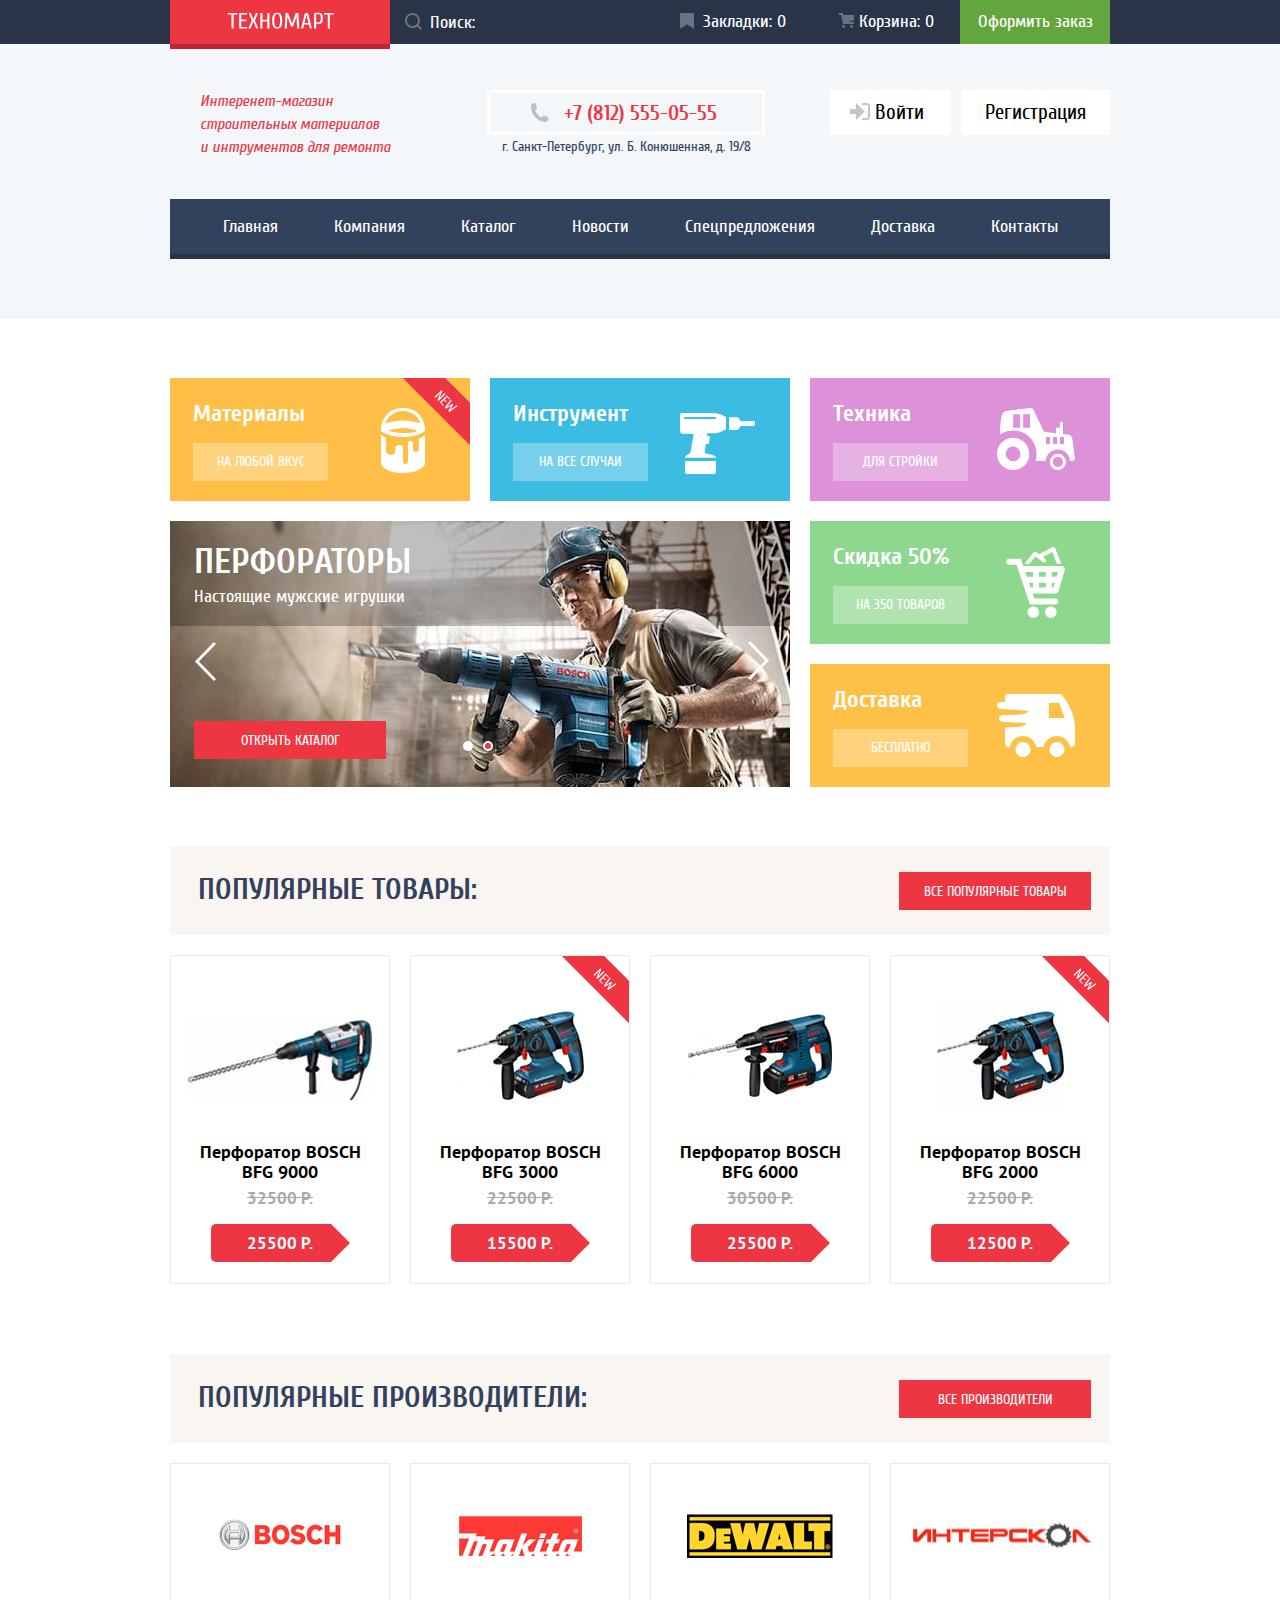
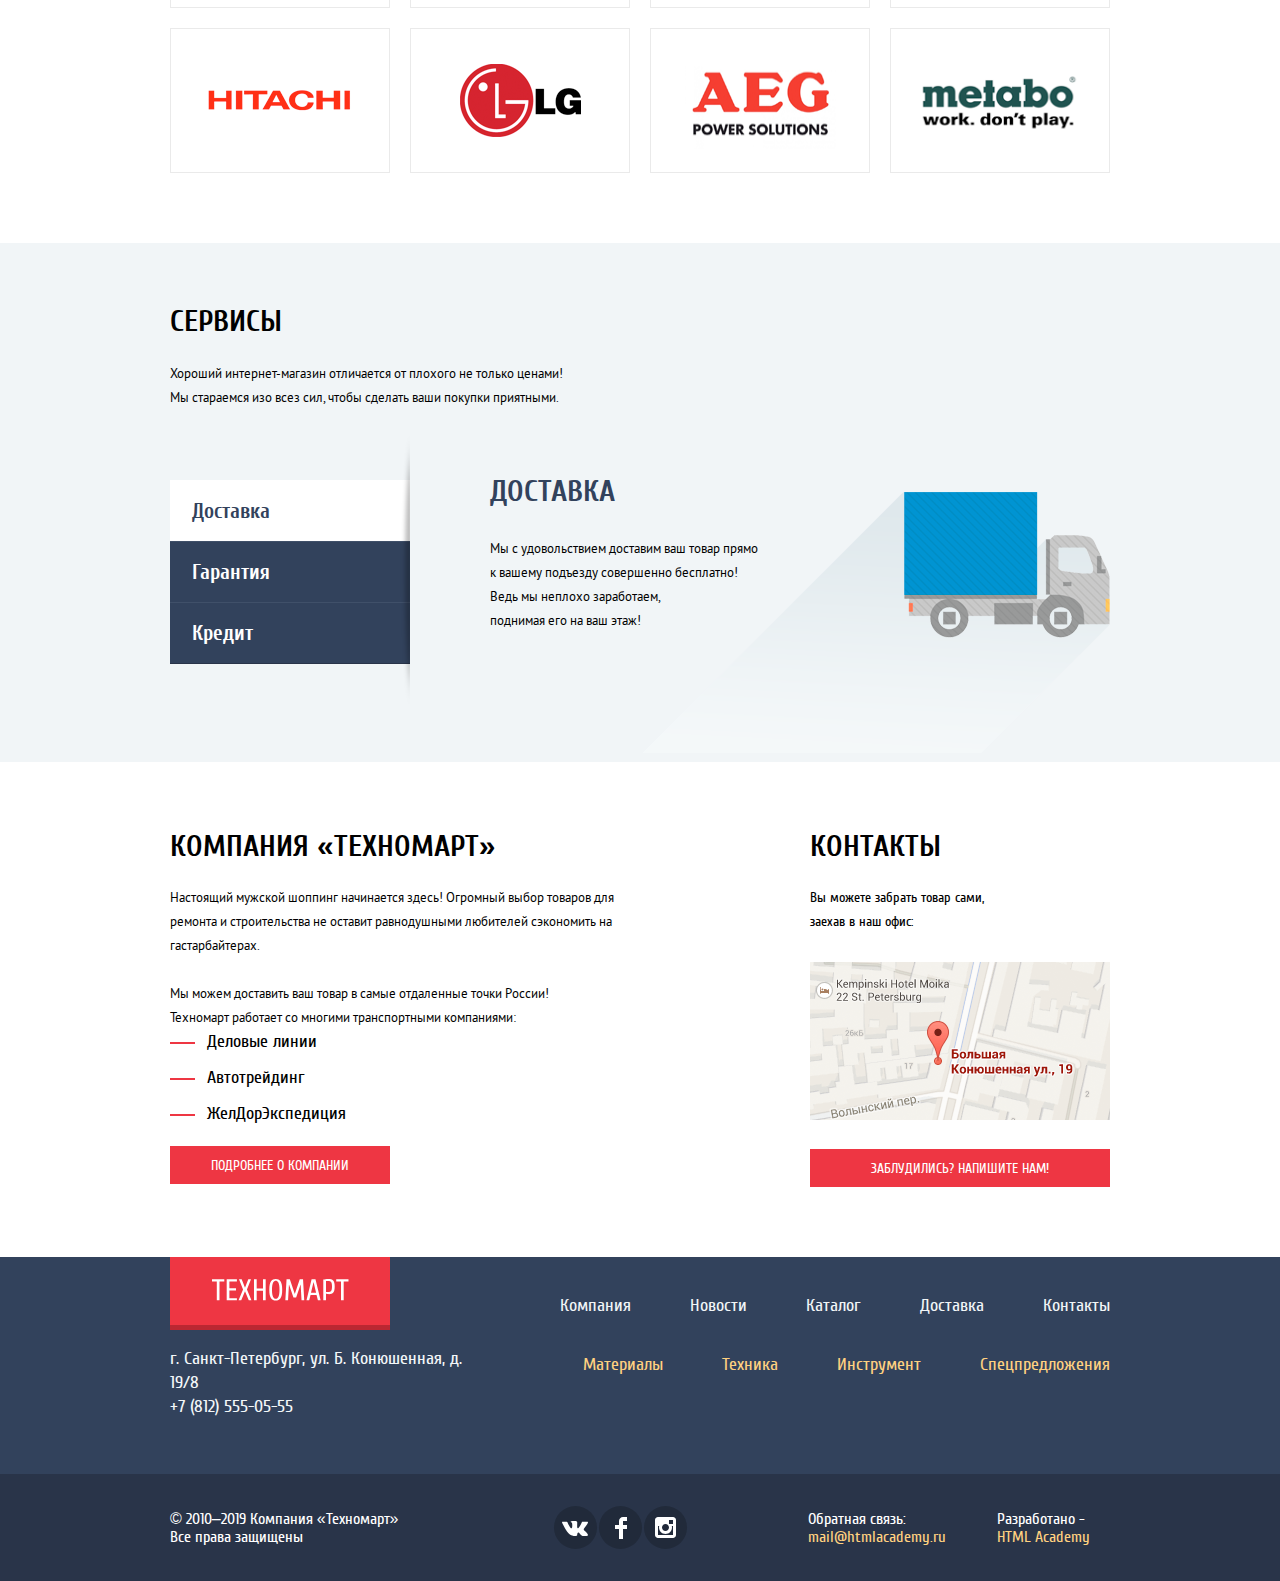
==== commit 1847f1b7: "для защиты" ====
--- a/index.html
+++ b/index.html
@@ -446,7 +446,16 @@
       <button class="modal-close" type="button" aria-label="Закрыть"></button>
     </section>
 
-    <script src="./js/script.js"></script>
+    <section class="modal modal-cart">
+      <h2>Товар добавлен в корзину!</h2>
+      <div class="button-modal-container">
+        <a class="button" href="#">Оформить заказ</a>
+        <a class="button button-modal-next" href="catalog.html">Продолжить покупки</a>
+      </div>
+      <button class="modal-close" type="button" aria-label="Закрыть"></button>
+    </section>
+
+    <script src="./js/script.min.js"></script>
 
   </body>
 </html>
--- a/css/style.min.css
+++ b/css/style.min.css
@@ -1 +1 @@
-@charset "utf-8";@-webkit-keyframes bounce{0%{transform:translateY(-2000px)}70%{transform:translateY(30px)}90%{transform:translateY(-10px)}to{transform:translateY(0)}}@keyframes bounce{0%{transform:translateY(-2000px)}70%{transform:translateY(30px)}90%{transform:translateY(-10px)}to{transform:translateY(0)}}@-webkit-keyframes shake{0%,to{transform:translateX(0)}10%,30%,50%,70%,90%{transform:translateX(-10px)}20%,40%,60%,80%{transform:translateX(10px)}}@keyframes shake{0%,to{transform:translateX(0)}10%,30%,50%,70%,90%{transform:translateX(-10px)}20%,40%,60%,80%{transform:translateX(10px)}}@font-face{font-family:'Cuprum';font-style:normal;font-weight:400;src:url(../fonts/cuprum.woff2) format('woff2'),url(../fonts/cuprum.woff) format('woff');font-display:swap}@font-face{font-family:'Cuprum';font-style:italic;font-weight:400;src:url(../fonts/cuprumitalic.woff2) format('woff2'),url(../fonts/cuprumitalic.woff) format('woff');font-display:swap}@font-face{font-family:'Cuprum';font-style:normal;font-weight:700;src:url(../fonts/cuprumbold.woff2) format('woff2'),url(../fonts/cuprumbold.woff) format('woff');font-display:swap}@font-face{font-family:'PT Sans';font-style:normal;font-weight:400;src:url(../fonts/ptsans.woff2) format('woff2'),url(../fonts/ptsans.woff) format('woff');font-display:swap}@font-face{font-family:'PT Sans';font-style:normal;font-weight:700;src:url(../fonts/ptsansbold.woff2) format('woff2'),url(../fonts/ptsansbold.woff) format('woff');font-display:swap}:root{--black-basic: #000000;--white-basic: #ffffff;--white-text-rgba: rgba(255, 255, 255, 0.5);--white-background-rgba: rgba(255, 255, 255, 0.3);--yellow-text: #FFD180;--red-basic: #EE3643;--red-hover: #CA2C37;--red-click: #BA2732;--green-basic: #63A63E;--green-hover: #5FBB2D;--green-click: #518534;--gray-header-top: #293449;--gray-navigation: #32425C;--gray-navigation-click: #1D2739;--gray-basic: #3D546F;--gray-basic-light: #C5C5C5;--gray-radio-hover: #B5B5B5;--gray-background-service: #F1F5F7;--gray-title: #F9F5F0;--gray-filter: #F7F3EC;--gray-old-price: #A9A9A9;--gray-border: #EAEAEA;--yellow-special: #FFBF47;--blue-special: #3BBCE3;--purpule-special: #DC91D8;--green-special: #8ED78F;--yellow-delivery: #FFC047}.button,body{font-size:14px}body{min-width:940px;font-family:"Cuprum",Arial,sans-serif;line-height:24px;font-weight:400}*,::after,::before{box-sizing:border-box}.page a,.page-catalog a{text-decoration:none}.button{display:block;text-align:center;padding-top:11px;line-height:18px;text-transform:uppercase;width:192px;min-height:38px;color:var(--white-basic);background-color:var(--red-basic);cursor:pointer}.button:hover{background-color:var(--red-hover)}.button:active{background-color:var(--red-click)}.visually-hidden{position:absolute;width:1px;height:1px;margin:-1px;border:0;padding:0;white-space:nowrap;-webkit-clip-path:inset(100%);clip-path:inset(100%);clip:rect(0 0 0 0);overflow:hidden}.page,.page-catalog{height:100%}.catalog-body,.main-header,.page-body{display:grid;grid-template-rows:-webkit-min-content 1fr -webkit-min-content;grid-template-rows:min-content 1fr min-content}.catalog-body,.page-body{min-height:100%;align-content:start}.main-header{margin-bottom:10px}.header-top,.search-header input{background-color:var(--gray-header-top);width:100%}.header-top-container{display:flex;width:940px;margin:0 auto;min-height:42px}.main-logo,.main-logo:hover{display:block;position:relative;background-color:var(--red-basic);width:220px;text-align:center;padding-top:12px;padding-bottom:7px;box-shadow:0 5px 0 #b52933;cursor:pointer}.main-logo:active{background-color:var(--red-click)}.header-top-navigation a,.search-header-top{font-size:18px;color:var(--white-basic)}.search-header{position:relative}.search-header:hover .search-header-image path{opacity:1}.search-header input{min-height:42px;padding-left:42px;margin:0;width:260px;border:0}.search-header-top{margin-left:40px;position:absolute;top:11px;left:0}.search-header input:active,.search-header input:focus{background-color:var(--white-basic)}.search-header-image{position:absolute;left:15px;top:13px;width:17px;height:17px}.search-header input:focus+label+.search-header-image path{fill:var(--red-basic);opacity:1}.search-header input:focus+label{opacity:0}.header-top-navigation{margin-left:auto;display:flex;flex-wrap:wrap}.header-top-navigation a{display:flex;flex-wrap:wrap;align-items:center;height:100%}.bookmarks-header-top,.cart-header-top{position:relative}.cart-header-top{padding-left:35px}.bookmarks-header-top{min-width:150px;padding-left:43px;padding-right:38px}.cart-header-top{min-width:136px}.bookmarks-header-top:active,.bookmarks-header-top:active:before,.cart-header-top:active,.cart-header-top:active:before{background-color:#161d29;opacity:.5}.cart-header-top::before{top:13px;left:15px;width:20px;height:20px;background-image:url(../img/icon-cart.svg);opacity:.3}.bookmarks-header-top::before,.cart-header-top::before,.phone-header::before{content:"";position:absolute;background-repeat:no-repeat;background-position:0 0}.bookmarks-header-top::before{top:13px;left:20px;width:14px;height:16px;background-image:url(../img/icon-bookmark.svg);opacity:.3}.bookmarks-header-top:hover:before,.cart-header-top:hover:before{opacity:1}.order-header-top{display:flex;justify-content:center;background-color:var(--green-basic);min-width:150px}.order-header-top:hover{background-color:var(--green-hover)}.order-header-top:active{background-color:var(--green-click);color:var(--white-text-rgba)}.header-middle{background-color:#f3f7f9}.header-middle-container{display:flex;justify-content:space-between;align-items:flex-start;width:940px;margin:46px auto 40px;padding:0}.header-text{margin-left:30px;margin-right:25px;font-size:16px;line-height:23px;max-width:200px;color:var(--red-basic);font-style:italic}.contact-header{margin:0;padding:0}.phone-header{display:flex;min-height:45px;align-items:center;position:relative;font-size:21px;line-height:30px;font-weight:700;padding-left:74px;padding-right:45px;color:var(--red-basic);background-color:#f3f7f9;border:3px solid var(--white-basic)}.phone-header::before{left:40px;top:10px;width:19px;height:19px;background-image:url(../img/icon-phone.svg)}.adress-header{color:var(--gray-navigation);text-align:center;margin:0}.authorization{display:flex;align-items:center;justify-self:end}.authorization-login,.authorization-registration{display:flex;align-items:center;min-height:45px;font-size:21px;line-height:21px;text-align:center;color:var(--black-basic);background-color:var(--white-basic)}.authorization-login{position:relative;padding-left:45px;padding-right:27px}.authorization-registration{padding-left:24px;padding-right:24px;margin-left:10px}.authorization a:hover{color:var(--red-basic)}.authorization-login:hover path,.persona-name:hover path,.user-login-image:hover path{fill:var(--gray-basic)}.authorization-login:active path,.persona-name:active path,.user-login-image:active path{fill:var(--gray-basic-light)}.authorization a:active{color:var(--gray-basic-light)}.authorization-login-image{position:absolute;width:21px;height:17px;left:20px;top:13px}.header-bottom{background-color:#f3f7f9}.header-bottom-container{margin:auto auto 60px;width:940px;background-color:var(--gray-navigation);box-shadow:inset 0 -5px 0 var(--gray-header-top)}.header-navigation-list{display:flex;justify-items:center;flex-wrap:wrap;margin:0;padding:0;list-style:none;min-height:60px}.header-navigation-item{list-style:none}.header-navigation-link{display:block;padding:16px 28px 20px;font-size:18px;color:var(--white-basic)}.header-navigation li:first-child{padding-left:25px}.header-navigation-link:hover,.service-item a:hover{background-color:var(--gray-header-top)}.header-navigation-link:active{opacity:.5;background-color:var(--gray-navigation-click)}.features,.popular-container{width:940px;margin:0 auto;padding:0}.features{display:grid;grid-template-columns:repeat(3,1fr);grid-template-rows:repeat(3,1fr);gap:20px;margin:49px auto 0}.feature-item{display:flex;flex-direction:column;align-items:start;justify-content:center;position:relative;margin:0;padding:0}.feature-name{font-weight:700;font-size:24px;line-height:30px;padding-left:23px;padding-bottom:7px;color:var(--white-basic)}.feature-link{display:flex;justify-content:center;align-items:center;line-height:18px;width:135px;height:38px;text-transform:uppercase;margin-left:23px;margin-top:7px;color:var(--white-basic);background-color:var(--white-background-rgba)}.feature-link:hover{background-color:rgba(197,197,197,.3)}.feature-link:active{background-color:rgba(169,169,169,.3)}.feature-materials{background-color:var(--yellow-special)}.feature-image-materials{position:absolute;right:45px;top:30px}.feature-materials::after{content:"";position:absolute;right:0;top:0;width:70px;height:70px;background-image:url(../img/new.svg);background-repeat:no-repeat;background-position:0 0}.feature-tool{background-color:var(--blue-special)}.feature-image-tool{position:absolute;right:35px;top:35px}.feature-technics{background-color:var(--purpule-special)}.feature-image-technics{position:absolute;right:35px;top:30px}.feature-discount{background-color:var(--green-special)}.feature-image-discount{position:absolute;right:45px;top:25px}.feature-delivery{background-color:var(--yellow-delivery)}.feature-image-delivery{position:absolute;right:35px;top:30px}.slider{grid-column-start:1;grid-column-end:3;grid-row-start:2;grid-row-end:4;position:relative;width:620px;height:266px;padding-left:24px;background-color:var(--gray-header-top)}.slider-list{margin:0;padding:0;list-style:none}.slide{display:none}.slide img{position:absolute;top:0;left:0;z-index:0}.slide-current{display:block}.slider-text,.slider-title{color:var(--white-basic);z-index:1;position:relative}.slider-title{font-size:36px;line-height:36px;font-weight:700;text-transform:uppercase;margin-top:23px;margin-bottom:0}.slider-text{font-size:18px;margin-top:5px}.button-control-back,.button-control-next{padding:0;width:22px;height:40px;background-color:transparent;border:0;cursor:pointer;position:absolute;top:45%;background-image:url(../img/icon-left.svg);background-repeat:no-repeat;background-position:0 0}.button-control-next{right:20px;transform:rotate(180deg)}.slider-button{position:absolute;top:200px}.popular,.slider-controls{display:flex;justify-content:space-between}.slider-controls{position:absolute;bottom:36px;right:297px;width:30px}.slider-controls button{padding:0;width:10px;height:10px;background-color:var(--white-basic);border-radius:50%;cursor:pointer;border:0}.slider-controls .current{background-color:var(--red-basic);border:2px solid var(--white-basic)}.popular{align-items:center;background-color:var(--gray-title);margin:59px 0 20px;padding-right:19px}.title{font-size:30px;line-height:30px;text-transform:uppercase;color:var(--gray-navigation);margin:29px 28px 30px}.card-list{display:grid;grid-template-columns:repeat(4,1fr);gap:20px;padding:0;margin:0 0 70px}.card,.card:hover .card-hover{display:flex;flex-direction:column;background-color:var(--white-basic)}.card,.card-hover a{position:relative;align-items:center}.card{margin:0;padding:0;list-style:none;border:1px solid var(--gray-border)}.card:hover{-webkit-filter:drop-shadow(0 4px 20px rgba(0,0,0,.15));filter:drop-shadow(0 4px 20px rgba(0,0,0,.15))}.card-pic{max-width:100%;margin:auto}.card-hover{display:none}.card-hover a{display:flex;flex-direction:column;justify-content:center;margin:5px;width:135px;min-height:38px;z-index:2}.card:hover .card-hover{position:absolute;top:5px;left:1px;width:210px;padding-right:40px;padding-left:40px;padding-top:32px}.card-title{font-family:"PT Sans",Arial,sans-serif;font-weight:700;font-size:18px;line-height:20px;padding:0 25px;text-align:center;color:var(--black-basic);box-sizing:border-box;margin-bottom:7px}.card-pic-container{height:164px;margin-top:22px;align-content:center}.card-block-price{margin-top:auto}.old-price{font-family:"PT Sans",Arial,sans-serif;font-weight:700;font-size:17px;line-height:18px;text-align:center;text-transform:uppercase;color:var(--gray-old-price);margin:0}.card-price,.service-item a{font-weight:700;color:var(--white-basic)}.card-hover-buy,.card-price{line-height:18px;text-align:center;text-transform:uppercase}.card-price{position:relative;font-family:"PT Sans",Arial,sans-serif;font-size:17px;width:138px;padding-top:10px;padding-bottom:10px;margin-bottom:21px;background-color:var(--red-basic);border-radius:5px}.card-price::after{content:"";position:absolute;top:0;right:-20px;border:19px solid var(--white-basic);border-left-color:var(--red-basic)}.card-new::after,.service-list::before{position:absolute;right:0;background-repeat:no-repeat;background-position:0 0}.card-new::after{content:'';top:0;width:70px;height:70px;background:url(../img/new.svg);z-index:0}.card-hover-buy{color:var(--white-basic);background-color:var(--green-basic);box-shadow:inset 0 -3px 0 #367315;border-radius:2px}.card-hover-buy:hover{background-color:var(--green-hover)}.card-hover-buy:active{background-color:var(--green-click)}.card-hover-bookmarks,.service-item a:active{color:var(--gray-navigation);background-color:var(--white-basic)}.card-hover-bookmarks{line-height:18px;text-align:center;text-transform:uppercase;border:3px solid var(--green-basic);border-radius:2px}.card-hover-bookmarks:hover{border:3px solid var(--gray-navigation)}.card-hover-bookmarks:active{opacity:.5}.manufacturers-list{display:grid;grid-template-columns:repeat(4,1fr);grid-template-rows:1fr 1fr;gap:20px;margin:0 0 70px;padding:0;list-style:none}.logo-manufacturers{display:flex;align-items:center;justify-content:center;background-color:var(--white-basic);border:1px solid var(--gray-border);color:var(--black-basic);width:220px;height:145px}.logo-manufacturers:active,.logo-manufacturers:hover{-webkit-filter:drop-shadow(0 4px 20px rgba(0,0,0,.15));filter:drop-shadow(0 4px 20px rgba(0,0,0,.15))}.logo-manufacturers:active{opacity:.5}.catalog-text,.service{background-color:var(--gray-background-service)}.service-title{font-size:30px;line-height:30px;padding-top:64px;text-transform:uppercase;color:var(--black-basic)}.service-text{font-family:"PT Sans",Arial,sans-serif;font-size:13px;color:var(--black-basic);max-width:400px;margin-top:25px}.service-text-credit,.service-text-delivery{margin-top:30px}.service-text-guarantee{min-width:331px;margin-top:25px}.service-text-credit{min-width:300px;margin-bottom:25px}.service-container{position:relative;display:flex;justify-items:left;margin-top:60px;padding:0}.service-list{position:relative;width:240px;list-style:none;margin-top:10px;margin-bottom:99px;padding:0}.service-list::before{content:"";top:-50px;width:10px;height:279px;background:url(../img/roll.png)}.service-item{display:flex;flex-wrap:wrap;flex-direction:column;min-width:240px}.service-item a{display:flex;align-items:center;font-size:21px;line-height:30px;padding-left:22px;min-height:61px;background-color:var(--gray-navigation);box-shadow:0 1px 0 var(--gray-header-top),inset 0 1px 0 #405069}.service-item a:active{box-shadow:0 1px 0 var(--white-basic),inset 0 1px 0 var(--white-basic)}.service-item-current a,.service-item-current a:active,.service-item-current a:focus,.service-item-current a:hover{color:var(--gray-navigation);background-color:var(--white-basic);box-shadow:0 1px 0 var(--white-basic),inset 0 1px 0 var(--white-basic)}.service-slider{padding-left:80px;max-width:380px;z-index:2;margin-top:7px}.service-slider-list{margin:0;padding:0;list-style:none}.service-slide{display:none}.modal-map img,.service-slide-current{display:block}.service-image{position:absolute;top:22px;right:0;z-index:1}.service-image-credit,.service-image-guarantee{top:5px}.title-delivery{margin:0;padding:0}.transport-service{display:flex;flex-direction:column;padding:0;margin:0;max-width:460px}.transport-title{font-size:30px;line-height:30px;padding:0;margin:0;text-transform:uppercase;color:var(--black-basic)}.transport-text{margin-top:24px;margin-bottom:0;padding:0;max-width:460px}.transport-button{width:220px}.pickup{display:flex;flex-direction:column;padding:0;margin:0;justify-self:end;width:300px}.maps{width:300px;height:158px;margin-bottom:21px;margin-top:28px}.button-open-map{cursor:pointer}.button-maps{width:100%}.transport{display:flex;justify-content:space-between;margin-bottom:70px;margin-top:70px}.carrier-list{list-style:none;padding:0;margin:0 0 8px}.carrier-item{position:relative;padding-left:37px;font-size:18px;color:var(--black-basic);margin-bottom:12px}.carrier-item::before{content:"";position:absolute;top:12px;left:0;width:25px;height:2px;background-color:var(--red-basic)}.page-footer{display:grid;grid-template-rows:-webkit-min-content -webkit-min-content;grid-template-rows:min-content min-content;margin-top:0}.footer-top{background-color:var(--gray-navigation)}.footer-top-container{display:flex;justify-content:space-between;width:940px;margin:0 auto;padding:0}.footer-contact-container{display:flex;flex-direction:column}.logo-footer,.logo-footer:hover{height:68px;padding-top:21px;padding-bottom:20px;cursor:pointer}.contact-footer{margin-top:22px;margin-bottom:54px;max-width:321px}.adress-footer,.phone-footer{font-size:18px;color:#f3f7f9;margin:0}.footer-navigation-container{margin-top:37px}.footer-navigation-catalog-list,.footer-navigation-list{list-style:none;display:flex;flex-wrap:wrap;justify-content:space-between;margin:0;padding:0}.footer-navigation-catalog-list{margin:34px 0 0 82px}.footer-navigation-link{font-size:18px;color:var(--gray-background-service);margin-left:59px}.footer-navigation-catalog-link{font-size:18px;color:var(--yellow-text)}.footer-navigation-catalog-link:hover,.footer-navigation-link:hover{-webkit-text-decoration-line:underline;text-decoration-line:underline}.footer-navigation-catalog-link:active,.footer-navigation-link:active{-webkit-text-decoration-line:none;text-decoration-line:none;opacity:.5}.footer-bottom-container{display:flex;justify-content:space-between;align-items:center;flex-wrap:wrap;min-height:107px}.footer-bottom{background-color:var(--gray-header-top)}.footer-bottom-text{font-size:16px;line-height:18px;color:var(--white-basic)}.footer-social{max-width:180px;justify-self:center;text-align:center;margin-left:48px}.social-list{display:flex;flex-wrap:wrap;justify-content:space-between;list-style:none}.social-button{display:flex;align-items:center;justify-content:center;margin-right:2px;width:43px;height:43px;color:var(--white-basic);background-color:#212a3a;border-radius:50%}.social-button:active,.social-button:hover{background-color:var(--red-basic)}.footer-copyright-text{font-size:16px;line-height:18px;color:var(--white-basic);margin:0}.feedback-container{display:flex;flex-wrap:wrap;margin-right:20px}.feedback{display:flex;flex-direction:column;justify-self:end;justify-content:center;align-items:start;margin-left:51px}.footer-copyright-link{font-size:16px;line-height:18px;color:var(--yellow-text);margin:0}.footer-copyright-link:hover{-webkit-text-decoration-line:underline;text-decoration-line:underline}.footer-copyright-link:active{color:var(--red-basic);-webkit-text-decoration-line:none;text-decoration-line:none}.cart-header-top-catalog{background-color:var(--red-basic)}.user{display:flex;flex-direction:column}.user-name{display:flex;justify-content:space-between;background-color:var(--white-basic);align-items:center;min-height:45px}.user-login-image{width:20px;height:17px;margin-right:17px}.user-avatar-image{position:absolute;width:20px;height:18px;left:18px;top:0}.persona-name{font-size:21px;line-height:21px}.persona-container{display:flex;flex-wrap:wrap;padding:0;justify-content:center;margin-top:7px}.persona-container a{position:relative;margin-right:35px}.persona-container a:last-child{margin-right:0}.persona-container a::after{content:"";position:absolute;right:-20px;top:7px;width:6px;height:7px;background-color:var(--gray-navigation);border-radius:50%}.persona-container a:last-child:after{display:none}.persona{font-size:16px;line-height:18px;display:flex;justify-content:space-between;align-items:center;text-align:center;color:var(--gray-navigation)}.persona:hover{color:var(--red-basic)}.persona-container a:hover:after{background-color:var(--red-basic)}.persona-container a:active:after{background-color:var(--gray-basic-light)}.persona-name:active,.persona:active{color:var(--gray-basic-light)}.persona-name{position:relative;padding-left:56px;padding-right:20px;color:var(--black-basic)}.breadcrumbs-list{display:flex;justify-content:flex-start;flex-wrap:wrap;padding:0;list-style:none;margin:8px 0 18px}.breadcrumbs-item{position:relative;margin-right:42px}.breadcrumbs-item::after{content:"";position:absolute;top:5px;right:-25px;width:8px;height:12px;background-image:url(../img/icon-right-small.svg)}.breadcrumbs-current::after{display:none}.breadcrumbs-link{font-family:"PT Sans",Arial,sans-serif;font-size:13px;line-height:18px;text-transform:uppercase;color:var(--black-basic);padding:0}.title-catalog{font-size:30px;line-height:30px;padding:30px;width:940px;margin-bottom:20px;text-transform:uppercase;color:var(--gray-navigation);background-color:#f2f6f8}.filter-container{display:grid;grid-template-columns:220px 1fr;gap:20px;width:940px;margin:0 auto;padding:0}.filter-title{font-family:"PT Sans",Arial,sans-serif;font-weight:400;font-size:13px;line-height:18px;padding:10px 18px;margin-top:0;text-transform:uppercase;color:var(--black-basic);background-color:var(--gray-filter)}.filter fieldset{padding:0;margin:0 0 16px;border:0}.checkbox-list,.price-controls{border-bottom:1px solid var(--gray-border);padding-bottom:25px}.filter-legend{font-family:"PT Sans",Arial,sans-serif;font-weight:700;font-size:17px;line-height:30px;text-transform:uppercase;margin-bottom:5px;padding:0}.filter-legend-manufactures{margin-bottom:17px}.filter-legend-electric{margin-bottom:23px;margin-top:18px}.filter ul{margin:0;list-style:none;line-height:18px;padding:0 0 10px}.filter-option{margin-bottom:20px;padding-left:35px}.filter-radio{margin-bottom:23px}.filter-option label{position:relative;display:block;cursor:pointer;-webkit-user-select:none;-moz-user-select:none;user-select:none}.filter-input-checkbox+label,.filter-input-radio+label{font-family:"PT Sans",Arial,sans-serif;font-size:15px;line-height:19px;text-transform:uppercase}.filter-checkbox{position:relative}.filter-input-checkbox+label::before{content:"";position:absolute;left:-36px;top:-4px;width:23px;height:23px;border:2px solid var(--gray-basic-light);border-radius:3px}.filter-input-checkbox:checked+label::after{content:"";position:absolute;top:-10px;left:-30px;width:12px;height:14px;transform:rotate(45deg);box-shadow:2px 0 0 var(--white-basic),6px 0 0 var(--gray-basic-light),6px 4px 0 var(--gray-basic-light),8px 0 0 var(--white-basic)}.filter-input-radio+label::before{content:"";position:absolute;left:-35px;top:-4px;width:25px;height:25px;border:3px solid var(--gray-basic-light);border-radius:50%}.filter-input-radio:checked+label::after{content:"";position:absolute;top:4px;left:-27px;width:9px;height:9px;background-color:var(--gray-basic-light);border-radius:50%}.radio-label-checked:hover:after{background-color:var(--gray-radio-hover)}.filter-input-checkbox:hover+label::before,.radio-label:hover:before{border-color:var(--gray-radio-hover)}.filter-input-checkbox:checked:hover+label::after{box-shadow:2px 0 0 var(--white-basic),6px 0 0 var(--gray-radio-hover),6px 4px 0 var(--gray-radio-hover),8px 0 0 var(--white-basic)}.filter-input-checkbox:checked:disabled+label::after{box-shadow:2px 0 0 var(--white-basic),6px 0 0 rgba(181,181,181,.3),6px 4px 0 rgba(181,181,181,.3),8px 0 0 var(--white-basic)}.radio-label-checked:disabled:after{background-color:rgba(181,181,181,.3)}.filter-input-checkbox:disabled+label::before,.radio-label:disabled:before{border-color:rgba(181,181,181,.3)}.filter-button{font-family:"PT Sans",Arial,sans-serif;font-size:13px;line-height:18px;text-align:center;text-transform:uppercase;color:var(--black-basic);background-color:var(--white-basic);border:1px solid #e5e5e5;padding:10px 79px;cursor:pointer}.sorting{display:grid;grid-template-columns:-webkit-min-content 1fr;grid-template-columns:min-content 1fr;min-height:38px;background-color:var(--gray-filter);margin-bottom:28px}.sorting-title{font-family:"PT Sans",Arial,sans-serif;font-weight:400;font-size:13px;line-height:18px;padding-left:20px;padding-right:140px;text-transform:uppercase;color:var(--black-basic)}.sorting-list{display:flex;justify-content:space-between;flex-wrap:wrap;align-items:center;padding:0 14px 0 0;margin:0;list-style:none}.sorting-link{font-family:"PT Sans",Arial,sans-serif;font-weight:400;font-size:13px;line-height:18px;text-transform:uppercase;color:var(--black-basic);opacity:.3;border-bottom:2px dotted var(--red-basic)}.sorting-link:hover{opacity:1;border-bottom:2px solid var(--red-basic)}.sorting-current,.sorting-link:active{opacity:1;color:var(--red-basic);border-bottom:none}.sorting-icon-down{margin-left:21px}.sorting-icon:hover path{fill:var(--black-basic)}.sorting-icon-current path,.sorting-icon:active path{fill:var(--red-basic)}.card-list-catalog{display:grid;grid-template-columns:repeat(3,1fr);gap:20px;list-style:none;padding:0;margin:0}.range-filter{width:220px;margin-top:10px}.range-controls{position:relative;height:41px;margin-bottom:9px;padding-top:39px;padding-right:20px;padding-left:20px;background-color:var(--gray-filter);border-radius:5px;box-sizing:content-box}.range-controls .scale{height:2px;background-color:#d7dcde;box-sizing:content-box}.range-controls .bar{width:80%;height:2px;background:#00ca74;box-sizing:content-box}.range-controls .toggle{position:absolute;top:31px;left:0;width:4px;height:4px;padding:0;border:8px solid #fff;background-color:#ababab;border-radius:50%;box-shadow:0 2px 1px 0 #cfcfcf;cursor:pointer;box-sizing:content-box}.range-controls .toggle-min{left:18px}.range-controls .toggle-max{left:160px}.price-controls{display:flex;justify-content:space-between;align-items:center}.price-controls input,.price-controls label{font-family:"PT Sans",Arial,sans-serif;text-align:center}.price-controls label{font-size:16px;text-transform:uppercase;color:#444}.price-controls input{font-size:17px;width:95px;padding:10px;color:var(--black-basic);border:0;border-radius:5px;background-color:var(--gray-filter)}.pagination-list{display:flex;flex-wrap:wrap;padding:0;margin-top:48px;list-style:none;margin-bottom:36px}.pagination-item{display:inline-block;width:38px;margin-right:10px}.pagination-item:last-child{margin-right:0;min-width:140px}.pagination-item a{display:flex;align-items:center;justify-content:center;height:38px;margin:0;padding:0;font-family:"PT Sans",Arial,sans-serif;font-size:13px;text-transform:uppercase;color:var(--black-basic);background-color:var(--white-basic);border:1px solid #e5e5e5;border-radius:2px}.filter-button:hover,.pagination-item a:hover{border:1px solid var(--gray-basic-light)}.filter-button:active,.pagination-item a:active{border:1px solid var(--red-basic)}.pagination-item-current a,.pagination-item-current a:active,.pagination-item-current a:focus,.pagination-item-current a:hover{color:var(--white-basic);background-color:var(--red-basic);border:0}.catalog-text-heading{font-size:30px;line-height:30px;padding-top:64px;text-transform:uppercase;color:var(--black-basic)}.catalog-text-content{font-family:"PT Sans",Arial,sans-serif;font-size:13px;color:var(--black-basic);margin-bottom:0;padding-bottom:68px}.modal{display:none;position:fixed;top:0;right:0;bottom:0;left:0;margin:auto;z-index:3;border-top:7px solid var(--red-basic)}.modal-show{display:block;-webkit-animation:bounce .6s;animation:bounce .6s}.modal-error{-webkit-animation:shake .6s;animation:shake .6s}.modal-login{width:620px;height:430px;color:var(--black-basic);background-color:var(--white-basic);-webkit-filter:drop-shadow(0 4px 20px rgba(0,0,0,.15));filter:drop-shadow(0 4px 20px rgba(0,0,0,.15))}.login-form .button,.modal-container{width:460px;padding:0;margin:0 auto}.feedback-wrapper{display:flex;flex-wrap:wrap;justify-content:space-between;margin-top:39px;padding:0}.modal-description{font-size:18px;color:var(--black-basic);margin:0;padding:0}.login-form input[type=email],.login-form input[type=text],.login-form textarea{box-sizing:border-box;font-family:"PT Sans",Arial,sans-serif;font-size:13px;display:flex;align-items:center;color:var(--gray-old-price);padding-left:12px;margin-top:11px;background-color:var(--white-basic);border:2px solid var(--gray-basic-light);border-radius:2px;width:220px;min-height:38px}.login-form textarea{margin-top:13px;width:460px;min-height:114px;padding-top:7px;margin-bottom:37px;resize:none}.login-form p{padding:0;margin:0 0 11px}.modal-close{position:absolute;top:13px;right:17px;width:21px;height:21px;background-color:transparent;border:0;cursor:pointer}.modal-cart h2::before,.modal-close::after,.modal-close::before{content:"";position:absolute;top:8px;left:5px;width:25px;height:4px;background-color:var(--red-basic)}.modal-close::before{transform:rotate(45deg)}.modal-close::after{transform:rotate(-45deg)}.button-modal-container,.modal-cart h2{display:flex;align-items:center;justify-content:center}.button-modal-container{background-color:#f4f4f4;height:112px}.login-form .button{align-content:center;margin:0;border:0}.modal-map{width:943px;height:449px;background:#565656;box-shadow:0 0 14.7px rgba(47,42,43,.5)}.modal-map iframe{border:0}.button-modal-next,.modal-cart{background-color:var(--white-basic)}.modal-cart{width:620px;height:283px;-webkit-filter:drop-shadow(0 4px 20px rgba(0,0,0,.15));filter:drop-shadow(0 4px 20px rgba(0,0,0,.15))}.modal-cart h2{position:relative;font-weight:700;font-size:24px;line-height:30px;text-align:center;color:var(--black-basic);padding:0;margin:66px 0 68px}.modal-cart h2::before{top:-18px;left:80px;width:66px;height:66px;border-radius:50%;background-color:var(--green-basic)}.modal-cart h2::after{content:"";position:absolute;top:0;left:95px;width:35px;height:20px;border-bottom:7px solid var(--white-basic);border-left:7px solid var(--white-basic);transform:rotate(-45deg)}.button-modal-next{color:var(--black-basic);margin-left:10px}
+@charset "utf-8";@-webkit-keyframes bounce{0%{transform:translateY(-2000px)}70%{transform:translateY(30px)}90%{transform:translateY(-10px)}to{transform:translateY(0)}}@keyframes bounce{0%{transform:translateY(-2000px)}70%{transform:translateY(30px)}90%{transform:translateY(-10px)}to{transform:translateY(0)}}@-webkit-keyframes shake{0%,to{transform:translateX(0)}10%,30%,50%,70%,90%{transform:translateX(-10px)}20%,40%,60%,80%{transform:translateX(10px)}}@keyframes shake{0%,to{transform:translateX(0)}10%,30%,50%,70%,90%{transform:translateX(-10px)}20%,40%,60%,80%{transform:translateX(10px)}}@font-face{font-family:"Cuprum";font-style:normal;font-weight:400;src:url(../fonts/cuprum.woff2) format("woff2"),url(../fonts/cuprum.woff) format("woff");font-display:swap}@font-face{font-family:"Cuprum";font-style:italic;font-weight:400;src:url(../fonts/cuprumitalic.woff2) format("woff2"),url(../fonts/cuprumitalic.woff) format("woff");font-display:swap}@font-face{font-family:"Cuprum";font-style:normal;font-weight:700;src:url(../fonts/cuprumbold.woff2) format("woff2"),url(../fonts/cuprumbold.woff) format("woff");font-display:swap}@font-face{font-family:"PT Sans";font-style:normal;font-weight:400;src:url(../fonts/ptsans.woff2) format("woff2"),url(../fonts/ptsans.woff) format("woff");font-display:swap}@font-face{font-family:"PT Sans";font-style:normal;font-weight:700;src:url(../fonts/ptsansbold.woff2) format("woff2"),url(../fonts/ptsansbold.woff) format("woff");font-display:swap}:root{--black-basic: #000000;--nav-hover: #161D29;--dark-price-control: #444444;--white-basic: #ffffff;--white-text-rgba: rgba(255, 255, 255, 0.5);--white-background-rgba: rgba(255, 255, 255, 0.3);--yellow-text: #FFD180;--red-basic: #EE3643;--red-hover: #CA2C37;--red-click: #BA2732;--green-basic: #63A63E;--green-hover: #5FBB2D;--green-click: #518534;--green-box-shadow: #367315;--gray-header-top: #293449;--gray-navigation: #32425C;--gray-navigation-click: #1D2739;--gray-social-button: #212A3A;--gray-basic: #3D546F;--gray-service-item: #405069;--background-map: #565656;--map-box-shadow: rgba(47, 42, 43, 0.5);--gray-radio-hover: #B5B5B5;--gray-old-price: #A9A9A9;--gray-range-controls: #ABABAB;--gray-basic-light: #C5C5C5;--gray-box-shadow: #cfcfcf;--gray-filter-drop: rgba(0, 0, 0, 0.15);--gray-panagination: #E5E5E5;--gray-border: #EAEAEA;--gray-feature-rgba: rgba(197, 197, 197, 0.3);--gray-feature-active: rgba(169, 169, 169, 0.3);--gray-checkbox: rgba(181, 181, 181, 0.3);--gray-background-service: #F1F5F7;--gray-background-light: #F3F7F9;--gray-modal: #F4F4F4;--gray-title: #F9F5F0;--gray-filter: #F7F3EC;--gray-catalog: #F2F6F8;--yellow-special: #FFBF47;--blue-special: #3BBCE3;--purpule-special: #DC91D8;--green-special: #8ED78F;--yellow-delivery: #FFC047}.button,body{font-size:14px}body{min-width:940px;font-family:"Cuprum",Arial,sans-serif;line-height:24px;font-weight:400}*,::after,::before{box-sizing:border-box}.page a,.page-catalog a{text-decoration:none}.button{display:block;text-align:center;padding-top:11px;line-height:18px;text-transform:uppercase;width:192px;min-height:38px;color:var(--white-basic);background-color:var(--red-basic);cursor:pointer}.button:hover{background-color:var(--red-hover)}.button:active{background-color:var(--red-click)}.visually-hidden{position:absolute;width:1px;height:1px;margin:-1px;border:0;padding:0;white-space:nowrap;-webkit-clip-path:inset(100%);clip-path:inset(100%);clip:rect(0 0 0 0);overflow:hidden}.page,.page-catalog{height:100%}.catalog-body,.main-header,.page-body{display:grid;grid-template-rows:-webkit-min-content 1fr -webkit-min-content;grid-template-rows:min-content 1fr min-content}.catalog-body,.page-body{min-height:100%;align-content:start}.main-header{margin-bottom:10px}.header-top,.search-header input{background-color:var(--gray-header-top);width:100%}.header-top-container{display:flex;width:940px;margin:0 auto;min-height:42px}.main-logo,.main-logo:hover{display:block;position:relative;background-color:var(--red-basic);width:220px;text-align:center;padding-top:12px;padding-bottom:7px;box-shadow:0 5px 0 var(--red-click);cursor:pointer}.main-logo:active{background-color:var(--red-click)}.header-top-navigation a,.search-header-top{font-size:18px;color:var(--white-basic)}.search-header{position:relative}.search-header:hover .search-header-image path{opacity:1}.search-header input{min-height:42px;padding-left:42px;margin:0;width:260px;border:0}.search-header-top{margin-left:40px;position:absolute;top:11px;left:0}.search-header input:active,.search-header input:focus{background-color:var(--white-basic)}.search-header-image{position:absolute;left:15px;top:13px;width:17px;height:17px}.search-header input:focus+label+.search-header-image path{fill:var(--red-basic);opacity:1}.search-header input:focus+label{opacity:0}.header-top-navigation{margin-left:auto;display:flex;flex-wrap:wrap}.header-top-navigation a{display:flex;flex-wrap:wrap;align-items:center;height:100%}.bookmarks-header-top,.cart-header-top{position:relative}.cart-header-top{padding-left:35px}.bookmarks-header-top{min-width:150px;padding-left:43px;padding-right:38px}.cart-header-top{min-width:136px}.bookmarks-header-top:active,.bookmarks-header-top:active:before,.cart-header-top:active,.cart-header-top:active:before{background-color:var(--nav-hover);opacity:.5}.cart-header-top::before{top:13px;left:15px;width:20px;height:20px;background-image:url(../img/icon-cart.svg);opacity:.3}.bookmarks-header-top::before,.cart-header-top::before,.phone-header::before{content:"";position:absolute;background-repeat:no-repeat;background-position:0 0}.bookmarks-header-top::before{top:13px;left:20px;width:14px;height:16px;background-image:url(../img/icon-bookmark.svg);opacity:.3}.bookmarks-header-top:hover:before,.cart-header-top:hover:before{opacity:1}.order-header-top{display:flex;justify-content:center;background-color:var(--green-basic);min-width:150px}.order-header-top:hover{background-color:var(--green-hover)}.order-header-top:active{background-color:var(--green-click);color:var(--white-text-rgba)}.header-middle{background-color:var(--gray-background-light)}.header-middle-container{display:flex;align-items:flex-start;width:940px;margin:46px auto 40px;padding:0}.header-text{margin-left:30px;margin-right:87px;font-size:16px;line-height:23px;max-width:200px;color:var(--red-basic);font-style:italic}.contact-header{margin:0;padding:0}.phone-header{display:flex;min-height:45px;align-items:center;position:relative;font-size:21px;line-height:30px;font-weight:700;padding-left:74px;padding-right:45px;color:var(--red-basic);background-color:var(--gray-background-light);border:3px solid var(--white-basic)}.phone-header::before{left:40px;top:10px;width:19px;height:19px;background-image:url(../img/icon-phone.svg)}.adress-header{color:var(--gray-navigation);text-align:center;margin:0}.authorization{display:flex;align-items:center;margin-left:auto}.authorization-login,.authorization-registration{display:flex;align-items:center;min-height:45px;font-size:21px;line-height:21px;text-align:center;color:var(--black-basic);background-color:var(--white-basic)}.authorization-login{position:relative;padding-left:45px;padding-right:27px}.authorization-registration{padding-left:24px;padding-right:24px;margin-left:10px}.authorization a:hover{color:var(--red-basic)}.authorization-login:hover path,.persona-name:hover path,.user-login-image:hover path{fill:var(--gray-basic)}.authorization-login:active path,.persona-name:active path,.user-login-image:active path{fill:var(--gray-basic-light)}.authorization a:active{color:var(--gray-basic-light)}.authorization-login-image{position:absolute;width:21px;height:17px;left:20px;top:13px}.header-bottom{background-color:var(--gray-background-light);padding-bottom:60px}.header-bottom-container{margin:0 auto;width:940px;background-color:var(--gray-navigation);box-shadow:inset 0 -5px 0 var(--gray-header-top)}.header-navigation-list{display:flex;justify-items:center;flex-wrap:wrap;margin:0;padding:0;list-style:none;min-height:60px}.header-navigation-item{list-style:none}.header-navigation-link{display:block;padding:16px 28px 20px;font-size:18px;color:var(--white-basic)}.header-navigation li:first-child{padding-left:25px}.header-navigation-link:hover,.service-item a:hover{background-color:var(--gray-header-top)}.header-navigation-link:active{opacity:.5;background-color:var(--gray-navigation-click)}.features,.popular-container{width:940px;margin:0 auto;padding:0}.features{display:grid;grid-template-columns:repeat(3,1fr);grid-template-rows:repeat(3,1fr);gap:20px;margin:49px auto 0}.feature-item{display:flex;flex-direction:column;align-items:start;justify-content:center;position:relative;margin:0;padding:0}.feature-name{font-weight:700;font-size:24px;line-height:30px;padding-left:23px;padding-bottom:7px;color:var(--white-basic)}.feature-link{display:flex;justify-content:center;align-items:center;line-height:18px;width:135px;height:38px;text-transform:uppercase;margin-left:23px;margin-top:7px;color:var(--white-basic);background-color:var(--white-background-rgba)}.feature-link:hover{background-color:var(--gray-feature-rgba)}.feature-link:active{background-color:var(--gray-feature-active)}.feature-materials{background-color:var(--yellow-special)}.feature-image-materials{position:absolute;right:45px;top:30px}.feature-materials::after{content:"";position:absolute;right:0;top:0;width:70px;height:70px;background-image:url(../img/new.svg);background-repeat:no-repeat;background-position:0 0}.feature-tool{background-color:var(--blue-special)}.feature-image-tool{position:absolute;right:35px;top:35px}.feature-technics{background-color:var(--purpule-special)}.feature-image-technics{position:absolute;right:35px;top:30px}.feature-discount{background-color:var(--green-special)}.feature-image-discount{position:absolute;right:45px;top:25px}.feature-delivery{background-color:var(--yellow-delivery)}.feature-image-delivery{position:absolute;right:35px;top:30px}.slider{grid-column-start:1;grid-column-end:3;grid-row-start:2;grid-row-end:4;position:relative;width:620px;height:266px;padding-left:24px;background-color:var(--gray-header-top)}.slider-list{margin:0;padding:0;list-style:none}.slide{display:none}.slide img{position:absolute;top:0;left:0;z-index:0}.slide-current{display:block}.slider-text,.slider-title{color:var(--white-basic);z-index:1;position:relative}.slider-title{font-size:36px;line-height:36px;font-weight:700;text-transform:uppercase;margin-top:23px;margin-bottom:0}.slider-text{font-size:18px;margin-top:5px}.button-control-back,.button-control-next{padding:0;width:22px;height:40px;background-color:transparent;border:0;cursor:pointer;position:absolute;top:45%;background-image:url(../img/icon-left.svg);background-repeat:no-repeat;background-position:0 0}.button-control-next{right:20px;transform:rotate(180deg)}.slider-button{position:absolute;top:200px}.popular,.slider-controls{display:flex;justify-content:space-between}.slider-controls{position:absolute;bottom:36px;right:297px;width:30px}.slider-controls button{padding:0;width:10px;height:10px;background-color:var(--white-basic);border-radius:50%;cursor:pointer;border:0}.slider-controls .current{background-color:var(--red-basic);border:2px solid var(--white-basic)}.popular{align-items:center;background-color:var(--gray-title);margin:59px 0 20px;padding-right:19px}.title{font-size:30px;line-height:30px;text-transform:uppercase;color:var(--gray-navigation);margin:29px 28px 30px}.card-list{display:grid;grid-template-columns:repeat(4,1fr);gap:20px;padding:0;margin:0 0 70px}.card,.card:hover .card-hover{display:flex;flex-direction:column;background-color:var(--white-basic)}.card,.card-hover a{position:relative;align-items:center}.card{margin:0;padding:0;list-style:none;border:1px solid var(--gray-border)}.card:hover{-webkit-filter:drop-shadow(0 4px 20px var(--gray-filter-drop));filter:drop-shadow(0 4px 20px var(--gray-filter-drop))}.card-pic{max-width:100%;margin:auto}.card-hover{display:none}.card-hover a{display:flex;flex-direction:column;justify-content:center;margin:5px;width:135px;min-height:38px;z-index:2}.card:hover .card-hover{position:absolute;top:5px;left:1px;width:210px;padding-right:40px;padding-left:40px;padding-top:32px}.card-title{font-family:"PT Sans",Arial,sans-serif;font-weight:700;font-size:18px;line-height:20px;padding:0 25px;text-align:center;color:var(--black-basic);box-sizing:border-box;margin-bottom:7px}.card-pic-container{height:164px;margin-top:22px;align-content:center}.card-block-price{margin-top:auto}.old-price{font-family:"PT Sans",Arial,sans-serif;font-weight:700;font-size:17px;line-height:18px;text-align:center;text-transform:uppercase;color:var(--gray-old-price);margin:0}.card-price,.service-item a{font-weight:700;color:var(--white-basic)}.card-hover-buy,.card-price{line-height:18px;text-align:center;text-transform:uppercase}.card-price{position:relative;font-family:"PT Sans",Arial,sans-serif;font-size:17px;width:138px;padding-top:10px;padding-bottom:10px;margin-bottom:21px;background-color:var(--red-basic);border-radius:5px}.card-price::after{content:"";position:absolute;top:0;right:-20px;border:19px solid var(--white-basic);border-left-color:var(--red-basic)}.card-new::after,.service-list::before{content:"";position:absolute;right:0;background-repeat:no-repeat;background-position:0 0}.card-new::after{top:0;width:70px;height:70px;background:url(../img/new.svg);z-index:0}.card-hover-buy{color:var(--white-basic);background-color:var(--green-basic);box-shadow:inset 0 -3px 0 var(--green-box-shadow);border-radius:2px}.card-hover-buy:hover{background-color:var(--green-hover)}.card-hover-buy:active{background-color:var(--green-click)}.card-hover-bookmarks,.service-item a:active{color:var(--gray-navigation);background-color:var(--white-basic)}.card-hover-bookmarks{line-height:18px;text-align:center;text-transform:uppercase;border:3px solid var(--green-basic);border-radius:2px}.card-hover-bookmarks:hover{border:3px solid var(--gray-navigation)}.card-hover-bookmarks:active{opacity:.5}.manufacturers-list{display:grid;grid-template-columns:repeat(4,1fr);grid-template-rows:1fr 1fr;gap:20px;margin:0 0 70px;padding:0;list-style:none}.logo-manufacturers{display:flex;align-items:center;justify-content:center;background-color:var(--white-basic);border:1px solid var(--gray-border);color:var(--black-basic);width:220px;height:145px}.logo-manufacturers:active,.logo-manufacturers:hover{-webkit-filter:drop-shadow(0 4px 20px var(--gray-filter-drop));filter:drop-shadow(0 4px 20px var(--gray-filter-drop))}.logo-manufacturers:active{opacity:.5}.catalog-text,.service{background-color:var(--gray-background-service)}.service-title{font-size:30px;line-height:30px;padding-top:64px;text-transform:uppercase;color:var(--black-basic)}.service-text{font-family:"PT Sans",Arial,sans-serif;font-size:13px;color:var(--black-basic);max-width:400px;margin-top:25px}.service-text-credit,.service-text-delivery{margin-top:30px}.service-text-guarantee{min-width:331px;margin-top:25px}.service-text-credit{min-width:300px;margin-bottom:25px}.service-container{position:relative;display:flex;justify-items:left;margin-top:60px;padding:0}.service-list{position:relative;width:240px;list-style:none;margin-top:10px;margin-bottom:99px;padding:0}.service-list::before{top:-50px;width:10px;height:279px;background:url(../img/roll.png)}.service-item{display:flex;flex-wrap:wrap;flex-direction:column;min-width:240px}.service-item a{display:flex;align-items:center;font-size:21px;line-height:30px;padding-left:22px;min-height:61px;background-color:var(--gray-navigation);box-shadow:0 1px 0 var(--gray-header-top),inset 0 1px 0 var(--gray-service-item)}.service-item a:active{box-shadow:0 1px 0 var(--white-basic),inset 0 1px 0 var(--white-basic)}.service-item-current a,.service-item-current a:active,.service-item-current a:focus,.service-item-current a:hover{color:var(--gray-navigation);background-color:var(--white-basic);box-shadow:0 1px 0 var(--white-basic),inset 0 1px 0 var(--white-basic)}.service-slider{padding-left:80px;max-width:380px;z-index:2;margin-top:7px}.service-slider-list{margin:0;padding:0;list-style:none}.service-slide{display:none}.modal-map img,.service-slide-current{display:block}.service-image{position:absolute;top:22px;right:0;z-index:1}.service-image-credit,.service-image-guarantee{top:5px}.title-delivery{margin:0;padding:0}.transport-service{display:flex;flex-direction:column;padding:0;margin:0;max-width:460px}.transport-title{font-size:30px;line-height:30px;padding:0;margin:0;text-transform:uppercase;color:var(--black-basic)}.transport-text{margin-top:24px;margin-bottom:0;padding:0;max-width:460px}.transport-button{width:220px}.pickup{display:flex;flex-direction:column;padding:0;margin:0;justify-self:end;width:300px}.maps{width:300px;height:158px;margin-bottom:21px;margin-top:28px}.button-open-map{cursor:pointer}.button-maps{width:100%}.transport{display:flex;justify-content:space-between;margin-bottom:70px;margin-top:70px}.carrier-list{list-style:none;padding:0;margin:0 0 8px}.carrier-item{position:relative;padding-left:37px;font-size:18px;color:var(--black-basic);margin-bottom:12px}.carrier-item::before{content:"";position:absolute;top:12px;left:0;width:25px;height:2px;background-color:var(--red-basic)}.page-footer{display:grid;grid-template-rows:-webkit-min-content -webkit-min-content;grid-template-rows:min-content min-content;margin-top:0}.footer-top{background-color:var(--gray-navigation)}.footer-top-container{display:flex;justify-content:space-between;width:940px;margin:0 auto;padding:0}.footer-contact-container{display:flex;flex-direction:column}.logo-footer,.logo-footer:hover{height:68px;padding-top:21px;padding-bottom:20px;cursor:pointer}.contact-footer{margin-top:22px;margin-bottom:54px;max-width:321px}.adress-footer,.phone-footer{font-size:18px;color:var(--gray-background-light);margin:0}.footer-navigation-container{margin-top:37px}.footer-navigation-catalog-list,.footer-navigation-list{list-style:none;display:flex;flex-wrap:wrap;justify-content:space-between;margin:0;padding:0}.footer-navigation-catalog-list{margin:34px 0 0 82px}.footer-navigation-link{font-size:18px;color:var(--gray-background-service);margin-left:59px}.footer-navigation-catalog-link{font-size:18px;color:var(--yellow-text)}.footer-navigation-catalog-link:hover,.footer-navigation-link:hover{-webkit-text-decoration-line:underline;text-decoration-line:underline}.footer-navigation-catalog-link:active,.footer-navigation-link:active{-webkit-text-decoration-line:none;text-decoration-line:none;opacity:.5}.footer-bottom-container{display:flex;justify-content:space-between;align-items:center;flex-wrap:wrap;min-height:107px}.footer-bottom{background-color:var(--gray-header-top)}.footer-bottom-text{font-size:16px;line-height:18px;color:var(--white-basic)}.footer-social{max-width:180px;justify-self:center;text-align:center;margin-left:48px}.social-list{display:flex;flex-wrap:wrap;justify-content:space-between;list-style:none}.social-button{display:flex;align-items:center;justify-content:center;margin-right:2px;width:43px;height:43px;color:var(--white-basic);background-color:var(--gray-social-button);border-radius:50%}.social-button:active,.social-button:hover{background-color:var(--red-basic)}.footer-copyright-text{font-size:16px;line-height:18px;color:var(--white-basic);margin:0}.feedback-container{display:flex;flex-wrap:wrap;margin-right:20px}.feedback{display:flex;flex-direction:column;justify-self:end;justify-content:center;align-items:start;margin-left:51px}.footer-copyright-link{font-size:16px;line-height:18px;color:var(--yellow-text);margin:0}.footer-copyright-link:hover{-webkit-text-decoration-line:underline;text-decoration-line:underline}.footer-copyright-link:active{color:var(--red-basic);-webkit-text-decoration-line:none;text-decoration-line:none}.cart-header-top-catalog{background-color:var(--red-basic)}.user{display:flex;flex-direction:column;margin-left:auto}.user-name{display:flex;justify-content:space-between;background-color:var(--white-basic);align-items:center;min-height:45px}.user-login-image{width:20px;height:17px;margin-right:17px}.user-avatar-image{position:absolute;width:20px;height:18px;left:18px;top:0}.persona-name{font-size:21px;line-height:21px}.persona-container{display:flex;flex-wrap:wrap;padding:0;justify-content:center;margin-top:7px}.persona-container a{position:relative;margin-right:35px}.persona-container a:last-child{margin-right:0}.persona-container a::after{content:"";position:absolute;right:-20px;top:7px;width:6px;height:7px;background-color:var(--gray-navigation);border-radius:50%}.persona-container a:last-child:after{display:none}.persona{font-size:16px;line-height:18px;display:flex;justify-content:space-between;align-items:center;text-align:center;color:var(--gray-navigation)}.persona:hover{color:var(--red-basic)}.persona-container a:hover:after{background-color:var(--red-basic)}.persona-container a:active:after{background-color:var(--gray-basic-light)}.persona-name:active,.persona:active{color:var(--gray-basic-light)}.persona-name{position:relative;padding-left:56px;padding-right:20px;color:var(--black-basic)}.breadcrumbs-list{display:flex;justify-content:flex-start;flex-wrap:wrap;padding:0;list-style:none;margin:8px 0 18px}.breadcrumbs-item{position:relative;margin-right:42px}.breadcrumbs-item::after{content:"";position:absolute;top:5px;right:-25px;width:8px;height:12px;background-image:url(../img/icon-right-small.svg)}.breadcrumbs-current::after{display:none}.breadcrumbs-link{font-family:"PT Sans",Arial,sans-serif;font-size:13px;line-height:18px;text-transform:uppercase;color:var(--black-basic);padding:0}.title-catalog{font-size:30px;line-height:30px;padding:30px;width:940px;margin-bottom:20px;text-transform:uppercase;color:var(--gray-navigation);background-color:var(--gray-catalog)}.filter-container{display:grid;grid-template-columns:220px 1fr;gap:20px;width:940px;margin:0 auto;padding:0}.filter-title{font-family:"PT Sans",Arial,sans-serif;font-weight:400;font-size:13px;line-height:18px;padding:10px 18px;margin-top:0;text-transform:uppercase;color:var(--black-basic);background-color:var(--gray-filter)}.filter fieldset{padding:0;margin:0 0 16px;border:0}.checkbox-list,.price-controls{border-bottom:1px solid var(--gray-border);padding-bottom:25px}.filter-legend{font-family:"PT Sans",Arial,sans-serif;font-weight:700;font-size:17px;line-height:30px;text-transform:uppercase;margin-bottom:5px;padding:0}.filter-legend-manufactures{margin-bottom:17px}.filter-legend-electric{margin-bottom:23px;margin-top:18px}.filter ul{margin:0;list-style:none;line-height:18px;padding:0 0 10px}.filter-option{margin-bottom:20px;padding-left:35px}.filter-radio{margin-bottom:23px}.filter-option label{position:relative;display:block;cursor:pointer;-webkit-user-select:none;-moz-user-select:none;user-select:none}.filter-input-checkbox+label,.filter-input-radio+label{font-family:"PT Sans",Arial,sans-serif;font-size:15px;line-height:19px;text-transform:uppercase}.filter-checkbox{position:relative}.filter-input-checkbox+label::before{content:"";position:absolute;left:-36px;top:-4px;width:23px;height:23px;border:2px solid var(--gray-basic-light);border-radius:3px}.filter-input-checkbox:checked+label::after{content:"";position:absolute;top:-10px;left:-30px;width:12px;height:14px;transform:rotate(45deg);box-shadow:2px 0 0 var(--white-basic),6px 0 0 var(--gray-basic-light),6px 4px 0 var(--gray-basic-light),8px 0 0 var(--white-basic)}.filter-input-radio+label::before{content:"";position:absolute;left:-35px;top:-4px;width:25px;height:25px;border:3px solid var(--gray-basic-light);border-radius:50%}.filter-input-radio:checked+label::after{content:"";position:absolute;top:4px;left:-27px;width:9px;height:9px;background-color:var(--gray-basic-light);border-radius:50%}.radio-label-checked:hover:after{background-color:var(--gray-radio-hover)}.filter-input-checkbox:hover+label::before,.radio-label:hover:before{border-color:var(--gray-radio-hover)}.filter-input-checkbox:checked:hover+label::after{box-shadow:2px 0 0 var(--white-basic),6px 0 0 var(--gray-radio-hover),6px 4px 0 var(--gray-radio-hover),8px 0 0 var(--white-basic)}.filter-input-checkbox:checked:disabled+label::after{box-shadow:2px 0 0 var(--white-basic),6px 0 0 var(--gray-checkbox),6px 4px 0 var(--gray-checkbox),8px 0 0 var(--white-basic)}.radio-label-checked:disabled:after{background-color:var(--gray-checkbox)}.filter-input-checkbox:disabled+label::before,.radio-label:disabled:before{border-color:var(--gray-checkbox)}.filter-button{font-family:"PT Sans",Arial,sans-serif;font-size:13px;line-height:18px;text-align:center;text-transform:uppercase;color:var(--black-basic);background-color:var(--white-basic);border:1px solid var(--gray-panagination);padding:10px 79px;cursor:pointer}.sorting{display:grid;grid-template-columns:-webkit-min-content 1fr;grid-template-columns:min-content 1fr;min-height:38px;background-color:var(--gray-filter);margin-bottom:28px}.sorting-title{font-family:"PT Sans",Arial,sans-serif;font-weight:400;font-size:13px;line-height:18px;padding-left:20px;padding-right:140px;text-transform:uppercase;color:var(--black-basic)}.sorting-list{display:flex;justify-content:space-between;flex-wrap:wrap;align-items:center;padding:0 14px 0 0;margin:0;list-style:none}.sorting-link{font-family:"PT Sans",Arial,sans-serif;font-weight:400;font-size:13px;line-height:18px;text-transform:uppercase;color:var(--black-basic);opacity:.3;border-bottom:2px dotted var(--red-basic)}.sorting-link:hover{opacity:1;border-bottom:2px solid var(--red-basic)}.sorting-current,.sorting-link:active{opacity:1;color:var(--red-basic);border-bottom:none}.sorting-icon-down{margin-left:21px}.sorting-icon:hover path{fill:var(--black-basic)}.sorting-icon-current path,.sorting-icon:active path{fill:var(--red-basic)}.card-list-catalog{display:grid;grid-template-columns:repeat(3,1fr);gap:20px;list-style:none;padding:0;margin:0}.range-filter{width:220px;margin-top:10px}.range-controls{position:relative;height:41px;margin-bottom:9px;padding-top:39px;padding-right:20px;padding-left:20px;background-color:var(--gray-filter);border-radius:5px;box-sizing:content-box}.range-controls .scale{height:2px;background-color:#d7dcde;box-sizing:content-box}.range-controls .bar{width:80%;height:2px;background:#00ca74;box-sizing:content-box}.range-controls .toggle{position:absolute;top:31px;left:0;width:4px;height:4px;padding:0;border:8px solid var(--white-basic);background-color:var(--gray-range-controls);border-radius:50%;box-shadow:0 2px 1px 0 var(--gray-box-shadow);cursor:pointer;box-sizing:content-box}.range-controls .toggle-min{left:18px}.range-controls .toggle-max{left:160px}.price-controls{display:flex;justify-content:space-between;align-items:center}.price-controls input,.price-controls label{font-family:"PT Sans",Arial,sans-serif;text-align:center}.price-controls label{font-size:16px;text-transform:uppercase;color:var(--dark-price-control)}.price-controls input{font-size:17px;width:95px;padding:10px;color:var(--black-basic);border:0;border-radius:5px;background-color:var(--gray-filter)}.pagination-list{display:flex;flex-wrap:wrap;padding:0;margin-top:48px;list-style:none;margin-bottom:36px}.pagination-item{display:inline-block;width:38px;margin-right:10px}.pagination-item:last-child{margin-right:0;min-width:140px}.pagination-item a{display:flex;align-items:center;justify-content:center;height:38px;margin:0;padding:0;font-family:"PT Sans",Arial,sans-serif;font-size:13px;text-transform:uppercase;color:var(--black-basic);background-color:var(--white-basic);border:1px solid var(--gray-panagination);border-radius:2px}.filter-button:hover,.pagination-item a:hover{border:1px solid var(--gray-basic-light)}.filter-button:active,.pagination-item a:active{border:1px solid var(--red-basic)}.pagination-item-current a,.pagination-item-current a:active,.pagination-item-current a:focus,.pagination-item-current a:hover{color:var(--white-basic);background-color:var(--red-basic);border:0}.catalog-text-heading{font-size:30px;line-height:30px;padding-top:64px;text-transform:uppercase;color:var(--black-basic)}.catalog-text-content{font-family:"PT Sans",Arial,sans-serif;font-size:13px;color:var(--black-basic);margin-bottom:0;padding-bottom:68px}.modal{display:none;position:fixed;top:0;right:0;bottom:0;left:0;margin:auto;z-index:3;border-top:7px solid var(--red-basic)}.modal-show{display:block;-webkit-animation:bounce .6s;animation:bounce .6s}.modal-error{-webkit-animation:shake .6s;animation:shake .6s}.modal-login{width:620px;height:430px;color:var(--black-basic);background-color:var(--white-basic);-webkit-filter:drop-shadow(0 4px 20px var(--gray-filter-drop));filter:drop-shadow(0 4px 20px var(--gray-filter-drop))}.login-form .button,.modal-container{width:460px;padding:0;margin:0 auto}.feedback-wrapper{display:flex;flex-wrap:wrap;justify-content:space-between;margin-top:39px;padding:0}.modal-description{font-size:18px;color:var(--black-basic);margin:0;padding:0}.login-form input[type=email],.login-form input[type=text],.login-form textarea{box-sizing:border-box;font-family:"PT Sans",Arial,sans-serif;font-size:13px;display:flex;align-items:center;color:var(--gray-old-price);padding-left:12px;margin-top:11px;background-color:var(--white-basic);border:2px solid var(--gray-basic-light);border-radius:2px;width:220px;min-height:38px}.login-form textarea{margin-top:13px;width:460px;min-height:114px;padding-top:7px;margin-bottom:37px;resize:none}.login-form p{padding:0;margin:0 0 11px}.modal-close{position:absolute;top:13px;right:17px;width:21px;height:21px;background-color:transparent;border:0;cursor:pointer}.modal-cart h2::before,.modal-close::after,.modal-close::before{content:"";position:absolute;top:8px;left:5px;width:25px;height:4px;background-color:var(--red-basic)}.modal-close::before{transform:rotate(45deg)}.modal-close::after{transform:rotate(-45deg)}.button-modal-container,.modal-cart h2{display:flex;align-items:center;justify-content:center}.button-modal-container{background-color:var(--gray-modal);height:112px}.login-form .button{align-content:center;margin:0;border:0}.modal-map{width:943px;height:449px;background:var(--background-map);box-shadow:0 0 14.7px var(--map-box-shadow)}.modal-map iframe{border:0}.button-modal-next,.modal-cart{background-color:var(--white-basic)}.modal-cart{width:620px;height:283px;-webkit-filter:drop-shadow(0 4px 20px var(--gray-filter-drop));filter:drop-shadow(0 4px 20px var(--gray-filter-drop))}.modal-cart h2{position:relative;font-weight:700;font-size:24px;line-height:30px;text-align:center;color:var(--black-basic);padding:0;margin:66px 0 68px}.modal-cart h2::before{top:-18px;left:80px;width:66px;height:66px;border-radius:50%;background-color:var(--green-basic)}.modal-cart h2::after{content:"";position:absolute;top:0;left:95px;width:35px;height:20px;border-bottom:7px solid var(--white-basic);border-left:7px solid var(--white-basic);transform:rotate(-45deg)}.button-modal-next{color:var(--black-basic);margin-left:10px}
